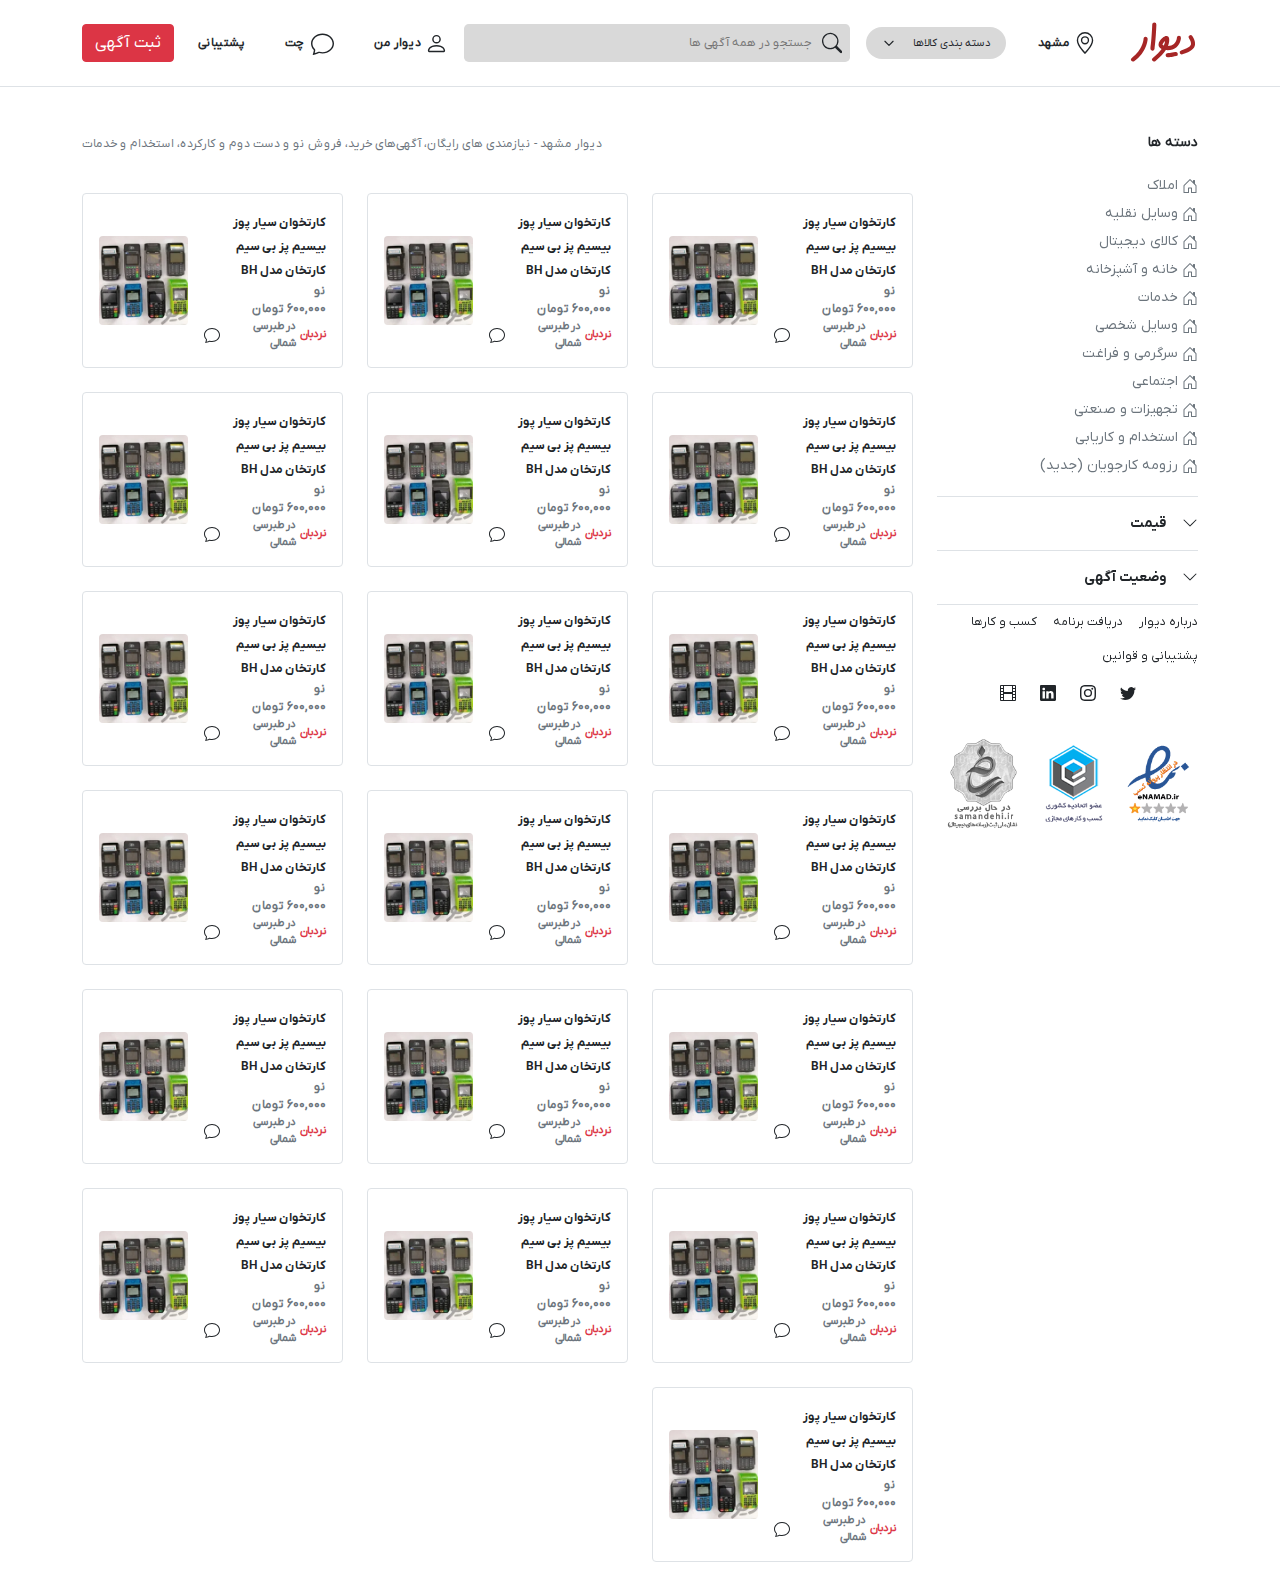
==== index.html @ 19bf0d7e "first commit" ====
<!DOCTYPE html>
<html lang="fa" dir="rtl">

<head>
  <meta charset="UTF-8">
  <meta name="viewport" content="width=device-width, initial-scale=1.0">
  <link rel="stylesheet" href="assets/css/fancybox.css" />
  <link rel="stylesheet" href="assets/css/aos.css" />
  <link href="assets/css/bootstrap.min.css" rel="stylesheet">
  <link rel="stylesheet" href="assets/css/swiper-bundle.min.css" />
  <link rel='stylesheet' type='text/css' media='screen' href='assets/css/styles.css'>
  <title>صفحه اصلی</title>
</head>

<body>

  <!-- header -->

  <header class="py-2 fs-12 border-bottom position-sticky top-0 bg-white z-10">
    <div class="container">
      <div class="d-flex align-items-center justify-content-between">
        <div class="d-flex align-items-center flex-grow-1  gap-3">
          <a class="d-none d-xl-block" href="index.html"><img alt="logo" src="assets/img/logo.svg" class="img-fluid w-70"></a>
          <div class="d-flex align-items-center gap-1 cursor-pointer rounded-3 py-2 px-3 fw-bold">
            <svg xmlns="http://www.w3.org/2000/svg" width="22" height="22" fill="currentColor" class="bi bi-geo-alt"
              viewBox="0 0 16 16">
              <path
                d="M12.166 8.94c-.524 1.062-1.234 2.12-1.96 3.07A31.493 31.493 0 0 1 8 14.58a31.481 31.481 0 0 1-2.206-2.57c-.726-.95-1.436-2.008-1.96-3.07C3.304 7.867 3 6.862 3 6a5 5 0 0 1 10 0c0 .862-.305 1.867-.834 2.94zM8 16s6-5.686 6-10A6 6 0 0 0 2 6c0 4.314 6 10 6 10z" />
              <path d="M8 8a2 2 0 1 1 0-4 2 2 0 0 1 0 4zm0 1a3 3 0 1 0 0-6 3 3 0 0 0 0 6z" />
            </svg>
            <p class="mb-0">مشهد</p>
          </div>
          <div class="d-none d-xl-flex align-items-center catDiv justify-content-around position-relative py-2">
            <ul class="dropdown-Div bg-white position-absolute shadow-sm list-unstyled">
              <li class="d-flex align-items-center justify-content-around position-relative">
                <ul class="position-absolute list-unstyled shadow-sm card">
                  <li>
                    <a class="d-block">
                      آداپتور
                    </a>
                  </li>
                  <li>
                    <a class="d-block">
                      پاوربانک
                    </a>
                  </li>
                  <li>
                    <a class="d-block">
                      تبدیل و مبدل
                    </a>
                  </li>
                  <li>
                    <a class="d-block">
                      حافظه جانبی
                    </a>
                  </li>
                  <li>
                    <a class="d-block">
                      انواع شارژر وایرلس و بی سیم
                    </a>
                  </li>
                  <li>
                    <a class="d-block">
                      کابل
                    </a>
                  </li>
                  <li>
                    <a class="d-block">
                      شارژر فندکی
                    </a>
                  </li>
                  <li>
                    <a class="d-block">
                      هندزفری، هدفون و هدست
                    </a>
                  </li>
                  <li>
                    <a class="d-block">
                      باطری
                    </a>
                  </li>
                  <li>
                    <a class="d-block">
                      پایه نگه دارنده
                    </a>
                  </li>
                </ul>
                <a class="d-block font-weight-bold">لوازم جانبی دیجیتال</a>
                <svg xmlns="http://www.w3.org/2000/svg" class="" fill="none" viewBox="0 0 24 24" stroke="currentColor"
                  stroke-width="2">
                  <path stroke-linecap="round" stroke-linejoin="round" d="M15 19l-7-7 7-7"></path>
                </svg>
              </li>
              <li class="d-flex align-items-center justify-content-around position-relative">
                <ul class="position-absolute list-unstyled shadow-sm card">
                  <li>
                    <a class="d-block">
                      گلس آیفون
                    </a>
                  </li>
                  <li>
                    <a class="d-block">
                      گلس اپل واچ
                    </a>
                  </li>
                  <li>
                    <a class="d-block">
                      گلس مک بوک
                    </a>
                  </li>
                  <li>
                    <a class="d-block">
                      گلس آیپد
                    </a>
                  </li>
                  <li>
                    <a class="d-block">
                      محافظ لنز
                    </a>
                  </li>
                </ul>
                <a class="d-block font-weight-bold">گلس</a>
                <svg xmlns="http://www.w3.org/2000/svg" class="" fill="none" viewBox="0 0 24 24" stroke="currentColor"
                  stroke-width="2">
                  <path stroke-linecap="round" stroke-linejoin="round" d="M15 19l-7-7 7-7"></path>
                </svg>
              </li>
              <li class="d-flex align-items-center justify-content-around position-relative">
                <ul class="position-absolute list-unstyled shadow-sm card">
                  <li>
                    <a class="d-block">
                      لوازم جانبی اپل استور
                    </a>
                  </li>
                  <li>
                    <a class="d-block">
                      آیفون
                    </a>
                  </li>
                  <li>
                    <a class="d-block">
                      ایرپاد
                    </a>
                  </li>
                </ul>
                <a class="d-block font-weight-bold">محصولات اپل</a>
                <svg xmlns="http://www.w3.org/2000/svg" class="" fill="none" viewBox="0 0 24 24" stroke="currentColor"
                  stroke-width="2">
                  <path stroke-linecap="round" stroke-linejoin="round" d="M15 19l-7-7 7-7"></path>
                </svg>
              </li>
              <li class="d-flex align-items-center justify-content-around position-relative">
                <ul class="position-absolute list-unstyled shadow-sm card">
                  <li class="d-flex align-items-center position-relative">
                    <ul class="position-absolute list-unstyled shadow-sm card">
                      <li>
                        <a class="d-block">
                          کاور و ایرپاد 1,2
                        </a>
                      </li>
                      <li>
                        <a class="d-block">
                          کاور و ایرپاد 3
                        </a>
                      </li>
                      <li>
                        <a class="d-block">
                          کاور و ایرپاد پرو
                        </a>
                      </li>
                    </ul>
                    <a class="d-block">
                      کاور و ایرپادهای اپل
                    </a>
                    <svg xmlns="http://www.w3.org/2000/svg" class="" fill="none" viewBox="0 0 24 24"
                      stroke="currentColor" stroke-width="2">
                      <path stroke-linecap="round" stroke-linejoin="round" d="M15 19l-7-7 7-7"></path>
                    </svg>
                  </li>
                  <li class="d-flex align-items-center position-relative">
                    <ul class="position-absolute list-unstyled shadow-sm card">
                      <li class="d-flex align-items-center position-relative">
                        <ul class="position-absolute list-unstyled shadow-sm card">
                          <li>
                            <a class="d-block">
                              13
                            </a>
                          </li>
                          <li>
                            <a class="d-block">
                              13pro
                            </a>
                          </li>
                          <li>
                            <a class="d-block">
                              13promax
                            </a>
                          </li>
                        </ul>
                        <a class="d-block">
                          سری 13
                        </a>
                        <svg xmlns="http://www.w3.org/2000/svg" class="" fill="none" viewBox="0 0 24 24"
                          stroke="currentColor" stroke-width="2">
                          <path stroke-linecap="round" stroke-linejoin="round" d="M15 19l-7-7 7-7"></path>
                        </svg>
                      </li>
                      <li class="d-flex align-items-center position-relative">
                        <ul class="position-absolute list-unstyled shadow-sm card">
                          <li>
                            <a class="d-block">
                              12mini
                            </a>
                          </li>
                          <li>
                            <a class="d-block">
                              12/12pro
                            </a>
                          </li>
                          <li>
                            <a class="d-block">
                              12promax
                            </a>
                          </li>
                        </ul>
                        <a class="d-block">
                          سری 12
                        </a>
                        <svg xmlns="http://www.w3.org/2000/svg" class="" fill="none" viewBox="0 0 24 24"
                          stroke="currentColor" stroke-width="2">
                          <path stroke-linecap="round" stroke-linejoin="round" d="M15 19l-7-7 7-7"></path>
                        </svg>
                      </li>
                      <li class="d-flex align-items-center position-relative">
                        <ul class="position-absolute list-unstyled shadow-sm card">
                          <li>
                            <a class="d-block">
                              iphone 11
                            </a>
                          </li>
                          <li>
                            <a class="d-block">
                              11pro
                            </a>
                          </li>
                          <li>
                            <a class="d-block">
                              11promax
                            </a>
                          </li>
                        </ul>
                        <a class="d-block">
                          سری 11
                        </a>
                        <svg xmlns="http://www.w3.org/2000/svg" class="" fill="none" viewBox="0 0 24 24"
                          stroke="currentColor" stroke-width="2">
                          <path stroke-linecap="round" stroke-linejoin="round" d="M15 19l-7-7 7-7"></path>
                        </svg>
                      </li>
                      <li>
                        <a class="d-block">
                          X/Xs
                        </a>
                      </li>
                      <li>
                        <a class="d-block">
                          XR
                        </a>
                      </li>
                      <li>
                        <a class="d-block">
                          7/8/SE2020
                        </a>
                      </li>
                      <li>
                        <a class="d-block">
                          7plus/8plus
                        </a>
                      </li>
                      <li>
                        <a class="d-block">
                          6plus/6splus
                        </a>
                      </li>
                      <li>
                        <a class="d-block">
                          6/6s
                        </a>
                      </li>
                      <li>
                        <a class="d-block">
                          5/5s/SE2016
                        </a>
                      </li>
                    </ul>
                    <a class="d-block">
                      قاب و کاور آیفون
                    </a>
                    <svg xmlns="http://www.w3.org/2000/svg" class="" fill="none" viewBox="0 0 24 24"
                      stroke="currentColor" stroke-width="2">
                      <path stroke-linecap="round" stroke-linejoin="round" d="M15 19l-7-7 7-7"></path>
                    </svg>
                  </li>
                  <li>
                    <a class="d-block">
                      بند اپل واچ
                    </a>
                  </li>
                  <li>
                    <a class="d-block">
                      قاب و کاور آیپد
                    </a>
                  </li>
                  <li>
                    <a class="d-block">
                      قاب، کاور، کیف مک بوک
                    </a>
                  </li>
                </ul>
                <a class="d-block font-weight-bold">قاب، کاور و بند</a>
                <svg xmlns="http://www.w3.org/2000/svg" class="" fill="none" viewBox="0 0 24 24" stroke="currentColor"
                  stroke-width="2">
                  <path stroke-linecap="round" stroke-linejoin="round" d="M15 19l-7-7 7-7"></path>
                </svg>
              </li>
            </ul>
            <p class="m-0 font-weight-bold">دسته بندی کالاها</p>
            <svg xmlns="http://www.w3.org/2000/svg" class="arrowDown" fill="none" viewBox="0 0 24 24"
              stroke="currentColor" stroke-width="2">
              <path stroke-linecap="round" stroke-linejoin="round" d="M19 9l-7 7-7-7"></path>
            </svg>
          </div>
          <form class="d-flex align-items-center gap-2 bg-gray rounded-3 p-2 flex-grow-1">
            <svg xmlns="http://www.w3.org/2000/svg" width="22" height="22" fill="currentColor" class="bi bi-search"
              viewBox="0 0 16 16">
              <path
                d="M11.742 10.344a6.5 6.5 0 1 0-1.397 1.398h-.001c.03.04.062.078.098.115l3.85 3.85a1 1 0 0 0 1.415-1.414l-3.85-3.85a1.007 1.007 0 0 0-.115-.1zM12 6.5a5.5 5.5 0 1 1-11 0 5.5 5.5 0 0 1 11 0z" />
            </svg>
            <input placeholder="جستجو در همه آگهی ها" class="flex-grow-1 w-100 bg-transparent border-0 outline-none">
          </form>
        </div>
        <div class="d-xl-flex d-none align-items-center gap-2">
          <div class="d-flex flex-shrink-0 align-items-center gap-1 cursor-pointer rounded-3 py-2 px-3 fw-bold">
            <svg xmlns="http://www.w3.org/2000/svg" width="23" height="23" fill="currentColor" class="bi bi-person"
              viewBox="0 0 16 16">
              <path
                d="M8 8a3 3 0 1 0 0-6 3 3 0 0 0 0 6Zm2-3a2 2 0 1 1-4 0 2 2 0 0 1 4 0Zm4 8c0 1-1 1-1 1H3s-1 0-1-1 1-4 6-4 6 3 6 4Zm-1-.004c-.001-.246-.154-.986-.832-1.664C11.516 10.68 10.289 10 8 10c-2.29 0-3.516.68-4.168 1.332-.678.678-.83 1.418-.832 1.664h10Z" />
            </svg>
            <p class="mb-0">دیوار من</p>
          </div>
          <a class="d-flex align-items-center gap-2 text-dark cursor-pointer rounded-3 py-2 px-3 fw-bold">
            <svg xmlns="http://www.w3.org/2000/svg" width="23" height="23" fill="currentColor" class="bi bi-chat"
              viewBox="0 0 16 16">
              <path
                d="M2.678 11.894a1 1 0 0 1 .287.801 10.97 10.97 0 0 1-.398 2c1.395-.323 2.247-.697 2.634-.893a1 1 0 0 1 .71-.074A8.06 8.06 0 0 0 8 14c3.996 0 7-2.807 7-6 0-3.192-3.004-6-7-6S1 4.808 1 8c0 1.468.617 2.83 1.678 3.894zm-.493 3.905a21.682 21.682 0 0 1-.713.129c-.2.032-.352-.176-.273-.362a9.68 9.68 0 0 0 .244-.637l.003-.01c.248-.72.45-1.548.524-2.319C.743 11.37 0 9.76 0 8c0-3.866 3.582-7 8-7s8 3.134 8 7-3.582 7-8 7a9.06 9.06 0 0 1-2.347-.306c-.52.263-1.639.742-3.468 1.105z" />
            </svg>
            <p class="mb-0">چت</p>
          </a>
          <a class="d-flex align-items-center gap-2 text-dark cursor-pointer rounded-3 py-2 px-3 fw-bold">
            <p class="mb-0">پشتیبانی</p>
          </a>
          <div class="btn btn-danger flex-shrink-0">
            ثبت آگهی
          </div>
        </div>
      </div>
    </div>
  </header>

  <!-- main -->

  <main>

    <div class="container">
      <div class="row">
        <!-- sidebar -->
        <div class="col-lg-3 d-none d-lg-block">
          <div class="pt-5 position-sticky top-86 overflow-y-auto h-88vh">
            <h6 class="fs-14 fw-bold mb-1">دسته ها</h6>
            <!-- menu sidebar -->
            <ul class="mb-0 list-unstyled p-0 lh-lg border-bottom py-3 fs-14">
              <li>
                <a class="d-flex align-items-center gap-1 text-secondary">
                  <svg xmlns="http://www.w3.org/2000/svg" width="16" height="16" fill="currentColor"
                    class="bi bi-house-door" viewBox="0 0 16 16">
                    <path
                      d="M8.354 1.146a.5.5 0 0 0-.708 0l-6 6A.5.5 0 0 0 1.5 7.5v7a.5.5 0 0 0 .5.5h4.5a.5.5 0 0 0 .5-.5v-4h2v4a.5.5 0 0 0 .5.5H14a.5.5 0 0 0 .5-.5v-7a.5.5 0 0 0-.146-.354L13 5.793V2.5a.5.5 0 0 0-.5-.5h-1a.5.5 0 0 0-.5.5v1.293L8.354 1.146ZM2.5 14V7.707l5.5-5.5 5.5 5.5V14H10v-4a.5.5 0 0 0-.5-.5h-3a.5.5 0 0 0-.5.5v4H2.5Z" />
                  </svg>
                  <p class="mb-0">املاک</p>
                </a>
              </li>
              <li>
                <a class="d-flex align-items-center gap-1 text-secondary">
                  <svg xmlns="http://www.w3.org/2000/svg" width="16" height="16" fill="currentColor"
                    class="bi bi-house-door" viewBox="0 0 16 16">
                    <path
                      d="M8.354 1.146a.5.5 0 0 0-.708 0l-6 6A.5.5 0 0 0 1.5 7.5v7a.5.5 0 0 0 .5.5h4.5a.5.5 0 0 0 .5-.5v-4h2v4a.5.5 0 0 0 .5.5H14a.5.5 0 0 0 .5-.5v-7a.5.5 0 0 0-.146-.354L13 5.793V2.5a.5.5 0 0 0-.5-.5h-1a.5.5 0 0 0-.5.5v1.293L8.354 1.146ZM2.5 14V7.707l5.5-5.5 5.5 5.5V14H10v-4a.5.5 0 0 0-.5-.5h-3a.5.5 0 0 0-.5.5v4H2.5Z" />
                  </svg>
                  <p class="mb-0">وسایل نقلیه</p>
                </a>
              </li>
              <li>
                <a class="d-flex align-items-center gap-1 text-secondary">
                  <svg xmlns="http://www.w3.org/2000/svg" width="16" height="16" fill="currentColor"
                    class="bi bi-house-door" viewBox="0 0 16 16">
                    <path
                      d="M8.354 1.146a.5.5 0 0 0-.708 0l-6 6A.5.5 0 0 0 1.5 7.5v7a.5.5 0 0 0 .5.5h4.5a.5.5 0 0 0 .5-.5v-4h2v4a.5.5 0 0 0 .5.5H14a.5.5 0 0 0 .5-.5v-7a.5.5 0 0 0-.146-.354L13 5.793V2.5a.5.5 0 0 0-.5-.5h-1a.5.5 0 0 0-.5.5v1.293L8.354 1.146ZM2.5 14V7.707l5.5-5.5 5.5 5.5V14H10v-4a.5.5 0 0 0-.5-.5h-3a.5.5 0 0 0-.5.5v4H2.5Z" />
                  </svg>
                  <p class="mb-0">کالای دیجیتال</p>
                </a>
              </li>
              <li>
                <a class="d-flex align-items-center gap-1 text-secondary">
                  <svg xmlns="http://www.w3.org/2000/svg" width="16" height="16" fill="currentColor"
                    class="bi bi-house-door" viewBox="0 0 16 16">
                    <path
                      d="M8.354 1.146a.5.5 0 0 0-.708 0l-6 6A.5.5 0 0 0 1.5 7.5v7a.5.5 0 0 0 .5.5h4.5a.5.5 0 0 0 .5-.5v-4h2v4a.5.5 0 0 0 .5.5H14a.5.5 0 0 0 .5-.5v-7a.5.5 0 0 0-.146-.354L13 5.793V2.5a.5.5 0 0 0-.5-.5h-1a.5.5 0 0 0-.5.5v1.293L8.354 1.146ZM2.5 14V7.707l5.5-5.5 5.5 5.5V14H10v-4a.5.5 0 0 0-.5-.5h-3a.5.5 0 0 0-.5.5v4H2.5Z" />
                  </svg>
                  <p class="mb-0">خانه و آشپزخانه</p>
                </a>
              </li>
              <li>
                <a class="d-flex align-items-center gap-1 text-secondary">
                  <svg xmlns="http://www.w3.org/2000/svg" width="16" height="16" fill="currentColor"
                    class="bi bi-house-door" viewBox="0 0 16 16">
                    <path
                      d="M8.354 1.146a.5.5 0 0 0-.708 0l-6 6A.5.5 0 0 0 1.5 7.5v7a.5.5 0 0 0 .5.5h4.5a.5.5 0 0 0 .5-.5v-4h2v4a.5.5 0 0 0 .5.5H14a.5.5 0 0 0 .5-.5v-7a.5.5 0 0 0-.146-.354L13 5.793V2.5a.5.5 0 0 0-.5-.5h-1a.5.5 0 0 0-.5.5v1.293L8.354 1.146ZM2.5 14V7.707l5.5-5.5 5.5 5.5V14H10v-4a.5.5 0 0 0-.5-.5h-3a.5.5 0 0 0-.5.5v4H2.5Z" />
                  </svg>
                  <p class="mb-0">خدمات</p>
                </a>
              </li>
              <li>
                <a class="d-flex align-items-center gap-1 text-secondary">
                  <svg xmlns="http://www.w3.org/2000/svg" width="16" height="16" fill="currentColor"
                    class="bi bi-house-door" viewBox="0 0 16 16">
                    <path
                      d="M8.354 1.146a.5.5 0 0 0-.708 0l-6 6A.5.5 0 0 0 1.5 7.5v7a.5.5 0 0 0 .5.5h4.5a.5.5 0 0 0 .5-.5v-4h2v4a.5.5 0 0 0 .5.5H14a.5.5 0 0 0 .5-.5v-7a.5.5 0 0 0-.146-.354L13 5.793V2.5a.5.5 0 0 0-.5-.5h-1a.5.5 0 0 0-.5.5v1.293L8.354 1.146ZM2.5 14V7.707l5.5-5.5 5.5 5.5V14H10v-4a.5.5 0 0 0-.5-.5h-3a.5.5 0 0 0-.5.5v4H2.5Z" />
                  </svg>
                  <p class="mb-0">وسایل شخصی</p>
                </a>
              </li>
              <li>
                <a class="d-flex align-items-center gap-1 text-secondary">
                  <svg xmlns="http://www.w3.org/2000/svg" width="16" height="16" fill="currentColor"
                    class="bi bi-house-door" viewBox="0 0 16 16">
                    <path
                      d="M8.354 1.146a.5.5 0 0 0-.708 0l-6 6A.5.5 0 0 0 1.5 7.5v7a.5.5 0 0 0 .5.5h4.5a.5.5 0 0 0 .5-.5v-4h2v4a.5.5 0 0 0 .5.5H14a.5.5 0 0 0 .5-.5v-7a.5.5 0 0 0-.146-.354L13 5.793V2.5a.5.5 0 0 0-.5-.5h-1a.5.5 0 0 0-.5.5v1.293L8.354 1.146ZM2.5 14V7.707l5.5-5.5 5.5 5.5V14H10v-4a.5.5 0 0 0-.5-.5h-3a.5.5 0 0 0-.5.5v4H2.5Z" />
                  </svg>
                  <p class="mb-0">سرگرمی و فراغت</p>
                </a>
              </li>
              <li>
                <a class="d-flex align-items-center gap-1 text-secondary">
                  <svg xmlns="http://www.w3.org/2000/svg" width="16" height="16" fill="currentColor"
                    class="bi bi-house-door" viewBox="0 0 16 16">
                    <path
                      d="M8.354 1.146a.5.5 0 0 0-.708 0l-6 6A.5.5 0 0 0 1.5 7.5v7a.5.5 0 0 0 .5.5h4.5a.5.5 0 0 0 .5-.5v-4h2v4a.5.5 0 0 0 .5.5H14a.5.5 0 0 0 .5-.5v-7a.5.5 0 0 0-.146-.354L13 5.793V2.5a.5.5 0 0 0-.5-.5h-1a.5.5 0 0 0-.5.5v1.293L8.354 1.146ZM2.5 14V7.707l5.5-5.5 5.5 5.5V14H10v-4a.5.5 0 0 0-.5-.5h-3a.5.5 0 0 0-.5.5v4H2.5Z" />
                  </svg>
                  <p class="mb-0">اجتماعی</p>
                </a>
              </li>
              <li>
                <a class="d-flex align-items-center gap-1 text-secondary">
                  <svg xmlns="http://www.w3.org/2000/svg" width="16" height="16" fill="currentColor"
                    class="bi bi-house-door" viewBox="0 0 16 16">
                    <path
                      d="M8.354 1.146a.5.5 0 0 0-.708 0l-6 6A.5.5 0 0 0 1.5 7.5v7a.5.5 0 0 0 .5.5h4.5a.5.5 0 0 0 .5-.5v-4h2v4a.5.5 0 0 0 .5.5H14a.5.5 0 0 0 .5-.5v-7a.5.5 0 0 0-.146-.354L13 5.793V2.5a.5.5 0 0 0-.5-.5h-1a.5.5 0 0 0-.5.5v1.293L8.354 1.146ZM2.5 14V7.707l5.5-5.5 5.5 5.5V14H10v-4a.5.5 0 0 0-.5-.5h-3a.5.5 0 0 0-.5.5v4H2.5Z" />
                  </svg>
                  <p class="mb-0">تجهیزات و صنعتی</p>
                </a>
              </li>
              <li>
                <a class="d-flex align-items-center gap-1 text-secondary">
                  <svg xmlns="http://www.w3.org/2000/svg" width="16" height="16" fill="currentColor"
                    class="bi bi-house-door" viewBox="0 0 16 16">
                    <path
                      d="M8.354 1.146a.5.5 0 0 0-.708 0l-6 6A.5.5 0 0 0 1.5 7.5v7a.5.5 0 0 0 .5.5h4.5a.5.5 0 0 0 .5-.5v-4h2v4a.5.5 0 0 0 .5.5H14a.5.5 0 0 0 .5-.5v-7a.5.5 0 0 0-.146-.354L13 5.793V2.5a.5.5 0 0 0-.5-.5h-1a.5.5 0 0 0-.5.5v1.293L8.354 1.146ZM2.5 14V7.707l5.5-5.5 5.5 5.5V14H10v-4a.5.5 0 0 0-.5-.5h-3a.5.5 0 0 0-.5.5v4H2.5Z" />
                  </svg>
                  <p class="mb-0">استخدام و کاریابی</p>
                </a>
              </li>
              <li>
                <a class="d-flex align-items-center gap-1 text-secondary">
                  <svg xmlns="http://www.w3.org/2000/svg" width="16" height="16" fill="currentColor"
                    class="bi bi-house-door" viewBox="0 0 16 16">
                    <path
                      d="M8.354 1.146a.5.5 0 0 0-.708 0l-6 6A.5.5 0 0 0 1.5 7.5v7a.5.5 0 0 0 .5.5h4.5a.5.5 0 0 0 .5-.5v-4h2v4a.5.5 0 0 0 .5.5H14a.5.5 0 0 0 .5-.5v-7a.5.5 0 0 0-.146-.354L13 5.793V2.5a.5.5 0 0 0-.5-.5h-1a.5.5 0 0 0-.5.5v1.293L8.354 1.146ZM2.5 14V7.707l5.5-5.5 5.5 5.5V14H10v-4a.5.5 0 0 0-.5-.5h-3a.5.5 0 0 0-.5.5v4H2.5Z" />
                  </svg>
                  <p class="mb-0">رزومه کارجویان (جدید)</p>
                </a>
              </li>
            </ul>
            <!-- filter -->
            <div>
              <div class="border-bottom">
                <div class="d-flex align-items-center gap-3 cursor-pointer filterBtn py-3">
                  <svg xmlns="http://www.w3.org/2000/svg" width="16" height="16" fill="currentColor"
                    class="bi bi-chevron-down" viewBox="0 0 16 16">
                    <path fill-rule="evenodd"
                      d="M1.646 4.646a.5.5 0 0 1 .708 0L8 10.293l5.646-5.647a.5.5 0 0 1 .708.708l-6 6a.5.5 0 0 1-.708 0l-6-6a.5.5 0 0 1 0-.708z">
                    </path>
                  </svg>
                  <p class="font-bold fs-14 mb-0">قیمت</p>
                </div>
                <div class="px-2 filterContent">
                  <div class="d-flex align-items-center gap-3 mb-3">
                    <p class="mb-0 fs-14 text-secondary">حداقل</p>
                    <select class="bg-transparent flex-grow-1 border fs-12 p-2">
                      <option>700 هزار</option>
                      <option>600 هزار</option>
                      <option>500 هزار</option>
                    </select>
                  </div>
                  <div class="d-flex align-items-center gap-3 mb-3">
                    <p class="mb-0 fs-14 text-secondary">حداکثر</p>
                    <select class="bg-transparent flex-grow-1 border fs-12 p-2">
                      <option>700 هزار</option>
                      <option>600 هزار</option>
                      <option>500 هزار</option>
                    </select>
                  </div>
                </div>
              </div>
              <div class="border-bottom">
                <div class="d-flex align-items-center gap-3 cursor-pointer filterBtn py-3">
                  <svg xmlns="http://www.w3.org/2000/svg" width="16" height="16" fill="currentColor"
                    class="bi bi-chevron-down" viewBox="0 0 16 16">
                    <path fill-rule="evenodd"
                      d="M1.646 4.646a.5.5 0 0 1 .708 0L8 10.293l5.646-5.647a.5.5 0 0 1 .708.708l-6 6a.5.5 0 0 1-.708 0l-6-6a.5.5 0 0 1 0-.708z">
                    </path>
                  </svg>
                  <p class="font-bold fs-14 mb-0">وضعیت آگهی</p>
                </div>
                <div class="px-2 filterContent">
                  <div class="d-flex align-items-center justify-content-between mb-3">
                    <p class="mb-0 fs-12">فقط عکس دار</p>
                    <div class="form-check form-switch cursor-pointer">
                      <input class="form-check-input" type="checkbox" role="switch" id="flexSwitchCheckDefault">
                    </div>
                  </div>
                  <div class="d-flex align-items-center justify-content-between">
                    <p class="mb-0 fs-12">فقط فوری ها</p>
                    <div class="form-check form-switch cursor-pointer">
                      <input class="form-check-input" type="checkbox" role="switch" id="flexSwitchCheckDefault">
                    </div>
                  </div>
                </div>
              </div>
            </div>
            <!-- links -->
            <ul class="list-unstyled p-0 d-flex align-items-center gap-3 flex-wrap fs-12 py-2 mb-0">
              <li>
                <a>درباره دیوار</a>
              </li>
              <li>
                <a>دریافت برنامه</a>
              </li>
              <li>
                <a>کسب و کارها</a>
              </li>
              <li>
                <a>پشتیبانی و قوانین</a>
              </li>
            </ul>
            <!-- socials -->
            <div class="d-flex align-items-center justify-content-center gap-4 py-2">
              <a>
                <svg xmlns="http://www.w3.org/2000/svg" width="16" height="16" fill="currentColor" class="bi bi-twitter"
                  viewBox="0 0 16 16">
                  <path
                    d="M5.026 15c6.038 0 9.341-5.003 9.341-9.334 0-.14 0-.282-.006-.422A6.685 6.685 0 0 0 16 3.542a6.658 6.658 0 0 1-1.889.518 3.301 3.301 0 0 0 1.447-1.817 6.533 6.533 0 0 1-2.087.793A3.286 3.286 0 0 0 7.875 6.03a9.325 9.325 0 0 1-6.767-3.429 3.289 3.289 0 0 0 1.018 4.382A3.323 3.323 0 0 1 .64 6.575v.045a3.288 3.288 0 0 0 2.632 3.218 3.203 3.203 0 0 1-.865.115 3.23 3.23 0 0 1-.614-.057 3.283 3.283 0 0 0 3.067 2.277A6.588 6.588 0 0 1 .78 13.58a6.32 6.32 0 0 1-.78-.045A9.344 9.344 0 0 0 5.026 15z" />
                </svg>
              </a>
              <a>
                <svg xmlns="http://www.w3.org/2000/svg" width="16" height="16" fill="currentColor"
                  class="bi bi-instagram" viewBox="0 0 16 16">
                  <path
                    d="M8 0C5.829 0 5.556.01 4.703.048 3.85.088 3.269.222 2.76.42a3.917 3.917 0 0 0-1.417.923A3.927 3.927 0 0 0 .42 2.76C.222 3.268.087 3.85.048 4.7.01 5.555 0 5.827 0 8.001c0 2.172.01 2.444.048 3.297.04.852.174 1.433.372 1.942.205.526.478.972.923 1.417.444.445.89.719 1.416.923.51.198 1.09.333 1.942.372C5.555 15.99 5.827 16 8 16s2.444-.01 3.298-.048c.851-.04 1.434-.174 1.943-.372a3.916 3.916 0 0 0 1.416-.923c.445-.445.718-.891.923-1.417.197-.509.332-1.09.372-1.942C15.99 10.445 16 10.173 16 8s-.01-2.445-.048-3.299c-.04-.851-.175-1.433-.372-1.941a3.926 3.926 0 0 0-.923-1.417A3.911 3.911 0 0 0 13.24.42c-.51-.198-1.092-.333-1.943-.372C10.443.01 10.172 0 7.998 0h.003zm-.717 1.442h.718c2.136 0 2.389.007 3.232.046.78.035 1.204.166 1.486.275.373.145.64.319.92.599.28.28.453.546.598.92.11.281.24.705.275 1.485.039.843.047 1.096.047 3.231s-.008 2.389-.047 3.232c-.035.78-.166 1.203-.275 1.485a2.47 2.47 0 0 1-.599.919c-.28.28-.546.453-.92.598-.28.11-.704.24-1.485.276-.843.038-1.096.047-3.232.047s-2.39-.009-3.233-.047c-.78-.036-1.203-.166-1.485-.276a2.478 2.478 0 0 1-.92-.598 2.48 2.48 0 0 1-.6-.92c-.109-.281-.24-.705-.275-1.485-.038-.843-.046-1.096-.046-3.233 0-2.136.008-2.388.046-3.231.036-.78.166-1.204.276-1.486.145-.373.319-.64.599-.92.28-.28.546-.453.92-.598.282-.11.705-.24 1.485-.276.738-.034 1.024-.044 2.515-.045v.002zm4.988 1.328a.96.96 0 1 0 0 1.92.96.96 0 0 0 0-1.92zm-4.27 1.122a4.109 4.109 0 1 0 0 8.217 4.109 4.109 0 0 0 0-8.217zm0 1.441a2.667 2.667 0 1 1 0 5.334 2.667 2.667 0 0 1 0-5.334z" />
                </svg>
              </a>
              <a>
                <svg xmlns="http://www.w3.org/2000/svg" width="16" height="16" fill="currentColor"
                  class="bi bi-linkedin" viewBox="0 0 16 16">
                  <path
                    d="M0 1.146C0 .513.526 0 1.175 0h13.65C15.474 0 16 .513 16 1.146v13.708c0 .633-.526 1.146-1.175 1.146H1.175C.526 16 0 15.487 0 14.854V1.146zm4.943 12.248V6.169H2.542v7.225h2.401zm-1.2-8.212c.837 0 1.358-.554 1.358-1.248-.015-.709-.52-1.248-1.342-1.248-.822 0-1.359.54-1.359 1.248 0 .694.521 1.248 1.327 1.248h.016zm4.908 8.212V9.359c0-.216.016-.432.08-.586.173-.431.568-.878 1.232-.878.869 0 1.216.662 1.216 1.634v3.865h2.401V9.25c0-2.22-1.184-3.252-2.764-3.252-1.274 0-1.845.7-2.165 1.193v.025h-.016a5.54 5.54 0 0 1 .016-.025V6.169h-2.4c.03.678 0 7.225 0 7.225h2.4z" />
                </svg>
              </a>
              <a>
                <svg xmlns="http://www.w3.org/2000/svg" width="16" height="16" fill="currentColor" class="bi bi-film"
                  viewBox="0 0 16 16">
                  <path
                    d="M0 1a1 1 0 0 1 1-1h14a1 1 0 0 1 1 1v14a1 1 0 0 1-1 1H1a1 1 0 0 1-1-1V1zm4 0v6h8V1H4zm8 8H4v6h8V9zM1 1v2h2V1H1zm2 3H1v2h2V4zM1 7v2h2V7H1zm2 3H1v2h2v-2zm-2 3v2h2v-2H1zM15 1h-2v2h2V1zm-2 3v2h2V4h-2zm2 3h-2v2h2V7zm-2 3v2h2v-2h-2zm2 3h-2v2h2v-2z" />
                </svg>
              </a>
            </div>
            <!-- namad -->
            <div class="py-2 d-flex align-items-center justify-content-between gap-2 mt-3">
              <a class="d-block">
                <img alt="namad" src="assets/img/n2.png" class="img-fluid">
              </a>
              <a class="d-block">
                <img alt="namad" src="assets/img/n1.png" class="img-fluid">
              </a>
              <a class="d-block">
                <img alt="namad" src="assets/img/n3.png" class="img-fluid">
              </a>
            </div>
          </div>
        </div>
        <!-- content -->
        <div class="col-lg-9">
          <p class="text-secondary fs-12 mt-5 text-start mb-3 d-none d-lg-block">دیوار مشهد - نیازمندی‌ های رایگان، آگهی‌های خرید، فروش نو
            و دست دوم و کارکرده، استخدام و خدمات</p>
          <div class="row g-4 mt-2 mb-5 mb-xl-3 pb-5 pb-xl-0">
            <div class="col-xl-4 col-lg-6">
              <div class="border rounded-2 gap-3 p-3 d-flex align-items-center justify-content-between fw-bold">
                <div>
                  <a class="fs-12 font-bold mb0 text-dark">کارتخوان سیار پوز بیسیم پز بی سیم کارتخان مدل BH</a>
                  <p class="text-secondary mb-0 fs-12">نو</p>
                  <p class="text-secondary mb-0 fs-12">600,000 تومان</p>
                  <div class="d-flex align-items-center justify-content-between gap-1">
                    <p class="fs-11 text-danger mb-0">نردبان</p>
                    <p class="fs-11 text-secondary mb-0">در طبرسی شمالی</p>
                    <a>
                      <svg xmlns="http://www.w3.org/2000/svg" width="16" height="16" fill="currentColor"
                        class="bi bi-chat" viewBox="0 0 16 16">
                        <path
                          d="M2.678 11.894a1 1 0 0 1 .287.801 10.97 10.97 0 0 1-.398 2c1.395-.323 2.247-.697 2.634-.893a1 1 0 0 1 .71-.074A8.06 8.06 0 0 0 8 14c3.996 0 7-2.807 7-6 0-3.192-3.004-6-7-6S1 4.808 1 8c0 1.468.617 2.83 1.678 3.894zm-.493 3.905a21.682 21.682 0 0 1-.713.129c-.2.032-.352-.176-.273-.362a9.68 9.68 0 0 0 .244-.637l.003-.01c.248-.72.45-1.548.524-2.319C.743 11.37 0 9.76 0 8c0-3.866 3.582-7 8-7s8 3.134 8 7-3.582 7-8 7a9.06 9.06 0 0 1-2.347-.306c-.52.263-1.639.742-3.468 1.105z">
                        </path>
                      </svg>
                    </a>
                  </div>
                </div>
                <div>
                  <img alt="product" src="assets/img/wYKCRwtb.webp" class="img-fluid end-100 rounded-2">
                </div>
              </div>
            </div>
            <div class="col-xl-4 col-lg-6">
              <div class="border rounded-2 gap-3 p-3 d-flex align-items-center justify-content-between fw-bold">
                <div>
                  <a class="fs-12 font-bold mb0 text-dark">کارتخوان سیار پوز بیسیم پز بی سیم کارتخان مدل BH</a>
                  <p class="text-secondary mb-0 fs-12">نو</p>
                  <p class="text-secondary mb-0 fs-12">600,000 تومان</p>
                  <div class="d-flex align-items-center justify-content-between gap-1">
                    <p class="fs-11 text-danger mb-0">نردبان</p>
                    <p class="fs-11 text-secondary mb-0">در طبرسی شمالی</p>
                    <a>
                      <svg xmlns="http://www.w3.org/2000/svg" width="16" height="16" fill="currentColor"
                        class="bi bi-chat" viewBox="0 0 16 16">
                        <path
                          d="M2.678 11.894a1 1 0 0 1 .287.801 10.97 10.97 0 0 1-.398 2c1.395-.323 2.247-.697 2.634-.893a1 1 0 0 1 .71-.074A8.06 8.06 0 0 0 8 14c3.996 0 7-2.807 7-6 0-3.192-3.004-6-7-6S1 4.808 1 8c0 1.468.617 2.83 1.678 3.894zm-.493 3.905a21.682 21.682 0 0 1-.713.129c-.2.032-.352-.176-.273-.362a9.68 9.68 0 0 0 .244-.637l.003-.01c.248-.72.45-1.548.524-2.319C.743 11.37 0 9.76 0 8c0-3.866 3.582-7 8-7s8 3.134 8 7-3.582 7-8 7a9.06 9.06 0 0 1-2.347-.306c-.52.263-1.639.742-3.468 1.105z">
                        </path>
                      </svg>
                    </a>
                  </div>
                </div>
                <div>
                  <img alt="product" src="assets/img/wYKCRwtb.webp" class="img-fluid end-100 rounded-2">
                </div>
              </div>
            </div>
            <div class="col-xl-4 col-lg-6">
              <div class="border rounded-2 gap-3 p-3 d-flex align-items-center justify-content-between fw-bold">
                <div>
                  <a class="fs-12 font-bold mb0 text-dark">کارتخوان سیار پوز بیسیم پز بی سیم کارتخان مدل BH</a>
                  <p class="text-secondary mb-0 fs-12">نو</p>
                  <p class="text-secondary mb-0 fs-12">600,000 تومان</p>
                  <div class="d-flex align-items-center justify-content-between gap-1">
                    <p class="fs-11 text-danger mb-0">نردبان</p>
                    <p class="fs-11 text-secondary mb-0">در طبرسی شمالی</p>
                    <a>
                      <svg xmlns="http://www.w3.org/2000/svg" width="16" height="16" fill="currentColor"
                        class="bi bi-chat" viewBox="0 0 16 16">
                        <path
                          d="M2.678 11.894a1 1 0 0 1 .287.801 10.97 10.97 0 0 1-.398 2c1.395-.323 2.247-.697 2.634-.893a1 1 0 0 1 .71-.074A8.06 8.06 0 0 0 8 14c3.996 0 7-2.807 7-6 0-3.192-3.004-6-7-6S1 4.808 1 8c0 1.468.617 2.83 1.678 3.894zm-.493 3.905a21.682 21.682 0 0 1-.713.129c-.2.032-.352-.176-.273-.362a9.68 9.68 0 0 0 .244-.637l.003-.01c.248-.72.45-1.548.524-2.319C.743 11.37 0 9.76 0 8c0-3.866 3.582-7 8-7s8 3.134 8 7-3.582 7-8 7a9.06 9.06 0 0 1-2.347-.306c-.52.263-1.639.742-3.468 1.105z">
                        </path>
                      </svg>
                    </a>
                  </div>
                </div>
                <div>
                  <img alt="product" src="assets/img/wYKCRwtb.webp" class="img-fluid end-100 rounded-2">
                </div>
              </div>
            </div>
            <div class="col-xl-4 col-lg-6">
              <div class="border rounded-2 gap-3 p-3 d-flex align-items-center justify-content-between fw-bold">
                <div>
                  <a class="fs-12 font-bold mb0 text-dark">کارتخوان سیار پوز بیسیم پز بی سیم کارتخان مدل BH</a>
                  <p class="text-secondary mb-0 fs-12">نو</p>
                  <p class="text-secondary mb-0 fs-12">600,000 تومان</p>
                  <div class="d-flex align-items-center justify-content-between gap-1">
                    <p class="fs-11 text-danger mb-0">نردبان</p>
                    <p class="fs-11 text-secondary mb-0">در طبرسی شمالی</p>
                    <a>
                      <svg xmlns="http://www.w3.org/2000/svg" width="16" height="16" fill="currentColor"
                        class="bi bi-chat" viewBox="0 0 16 16">
                        <path
                          d="M2.678 11.894a1 1 0 0 1 .287.801 10.97 10.97 0 0 1-.398 2c1.395-.323 2.247-.697 2.634-.893a1 1 0 0 1 .71-.074A8.06 8.06 0 0 0 8 14c3.996 0 7-2.807 7-6 0-3.192-3.004-6-7-6S1 4.808 1 8c0 1.468.617 2.83 1.678 3.894zm-.493 3.905a21.682 21.682 0 0 1-.713.129c-.2.032-.352-.176-.273-.362a9.68 9.68 0 0 0 .244-.637l.003-.01c.248-.72.45-1.548.524-2.319C.743 11.37 0 9.76 0 8c0-3.866 3.582-7 8-7s8 3.134 8 7-3.582 7-8 7a9.06 9.06 0 0 1-2.347-.306c-.52.263-1.639.742-3.468 1.105z">
                        </path>
                      </svg>
                    </a>
                  </div>
                </div>
                <div>
                  <img alt="product" src="assets/img/wYKCRwtb.webp" class="img-fluid end-100 rounded-2">
                </div>
              </div>
            </div>
            <div class="col-xl-4 col-lg-6">
              <div class="border rounded-2 gap-3 p-3 d-flex align-items-center justify-content-between fw-bold">
                <div>
                  <a class="fs-12 font-bold mb0 text-dark">کارتخوان سیار پوز بیسیم پز بی سیم کارتخان مدل BH</a>
                  <p class="text-secondary mb-0 fs-12">نو</p>
                  <p class="text-secondary mb-0 fs-12">600,000 تومان</p>
                  <div class="d-flex align-items-center justify-content-between gap-1">
                    <p class="fs-11 text-danger mb-0">نردبان</p>
                    <p class="fs-11 text-secondary mb-0">در طبرسی شمالی</p>
                    <a>
                      <svg xmlns="http://www.w3.org/2000/svg" width="16" height="16" fill="currentColor"
                        class="bi bi-chat" viewBox="0 0 16 16">
                        <path
                          d="M2.678 11.894a1 1 0 0 1 .287.801 10.97 10.97 0 0 1-.398 2c1.395-.323 2.247-.697 2.634-.893a1 1 0 0 1 .71-.074A8.06 8.06 0 0 0 8 14c3.996 0 7-2.807 7-6 0-3.192-3.004-6-7-6S1 4.808 1 8c0 1.468.617 2.83 1.678 3.894zm-.493 3.905a21.682 21.682 0 0 1-.713.129c-.2.032-.352-.176-.273-.362a9.68 9.68 0 0 0 .244-.637l.003-.01c.248-.72.45-1.548.524-2.319C.743 11.37 0 9.76 0 8c0-3.866 3.582-7 8-7s8 3.134 8 7-3.582 7-8 7a9.06 9.06 0 0 1-2.347-.306c-.52.263-1.639.742-3.468 1.105z">
                        </path>
                      </svg>
                    </a>
                  </div>
                </div>
                <div>
                  <img alt="product" src="assets/img/wYKCRwtb.webp" class="img-fluid end-100 rounded-2">
                </div>
              </div>
            </div>
            <div class="col-xl-4 col-lg-6">
              <div class="border rounded-2 gap-3 p-3 d-flex align-items-center justify-content-between fw-bold">
                <div>
                  <a class="fs-12 font-bold mb0 text-dark">کارتخوان سیار پوز بیسیم پز بی سیم کارتخان مدل BH</a>
                  <p class="text-secondary mb-0 fs-12">نو</p>
                  <p class="text-secondary mb-0 fs-12">600,000 تومان</p>
                  <div class="d-flex align-items-center justify-content-between gap-1">
                    <p class="fs-11 text-danger mb-0">نردبان</p>
                    <p class="fs-11 text-secondary mb-0">در طبرسی شمالی</p>
                    <a>
                      <svg xmlns="http://www.w3.org/2000/svg" width="16" height="16" fill="currentColor"
                        class="bi bi-chat" viewBox="0 0 16 16">
                        <path
                          d="M2.678 11.894a1 1 0 0 1 .287.801 10.97 10.97 0 0 1-.398 2c1.395-.323 2.247-.697 2.634-.893a1 1 0 0 1 .71-.074A8.06 8.06 0 0 0 8 14c3.996 0 7-2.807 7-6 0-3.192-3.004-6-7-6S1 4.808 1 8c0 1.468.617 2.83 1.678 3.894zm-.493 3.905a21.682 21.682 0 0 1-.713.129c-.2.032-.352-.176-.273-.362a9.68 9.68 0 0 0 .244-.637l.003-.01c.248-.72.45-1.548.524-2.319C.743 11.37 0 9.76 0 8c0-3.866 3.582-7 8-7s8 3.134 8 7-3.582 7-8 7a9.06 9.06 0 0 1-2.347-.306c-.52.263-1.639.742-3.468 1.105z">
                        </path>
                      </svg>
                    </a>
                  </div>
                </div>
                <div>
                  <img alt="product" src="assets/img/wYKCRwtb.webp" class="img-fluid end-100 rounded-2">
                </div>
              </div>
            </div>
            <div class="col-xl-4 col-lg-6">
              <div class="border rounded-2 gap-3 p-3 d-flex align-items-center justify-content-between fw-bold">
                <div>
                  <a class="fs-12 font-bold mb0 text-dark">کارتخوان سیار پوز بیسیم پز بی سیم کارتخان مدل BH</a>
                  <p class="text-secondary mb-0 fs-12">نو</p>
                  <p class="text-secondary mb-0 fs-12">600,000 تومان</p>
                  <div class="d-flex align-items-center justify-content-between gap-1">
                    <p class="fs-11 text-danger mb-0">نردبان</p>
                    <p class="fs-11 text-secondary mb-0">در طبرسی شمالی</p>
                    <a>
                      <svg xmlns="http://www.w3.org/2000/svg" width="16" height="16" fill="currentColor"
                        class="bi bi-chat" viewBox="0 0 16 16">
                        <path
                          d="M2.678 11.894a1 1 0 0 1 .287.801 10.97 10.97 0 0 1-.398 2c1.395-.323 2.247-.697 2.634-.893a1 1 0 0 1 .71-.074A8.06 8.06 0 0 0 8 14c3.996 0 7-2.807 7-6 0-3.192-3.004-6-7-6S1 4.808 1 8c0 1.468.617 2.83 1.678 3.894zm-.493 3.905a21.682 21.682 0 0 1-.713.129c-.2.032-.352-.176-.273-.362a9.68 9.68 0 0 0 .244-.637l.003-.01c.248-.72.45-1.548.524-2.319C.743 11.37 0 9.76 0 8c0-3.866 3.582-7 8-7s8 3.134 8 7-3.582 7-8 7a9.06 9.06 0 0 1-2.347-.306c-.52.263-1.639.742-3.468 1.105z">
                        </path>
                      </svg>
                    </a>
                  </div>
                </div>
                <div>
                  <img alt="product" src="assets/img/wYKCRwtb.webp" class="img-fluid end-100 rounded-2">
                </div>
              </div>
            </div>
            <div class="col-xl-4 col-lg-6">
              <div class="border rounded-2 gap-3 p-3 d-flex align-items-center justify-content-between fw-bold">
                <div>
                  <a class="fs-12 font-bold mb0 text-dark">کارتخوان سیار پوز بیسیم پز بی سیم کارتخان مدل BH</a>
                  <p class="text-secondary mb-0 fs-12">نو</p>
                  <p class="text-secondary mb-0 fs-12">600,000 تومان</p>
                  <div class="d-flex align-items-center justify-content-between gap-1">
                    <p class="fs-11 text-danger mb-0">نردبان</p>
                    <p class="fs-11 text-secondary mb-0">در طبرسی شمالی</p>
                    <a>
                      <svg xmlns="http://www.w3.org/2000/svg" width="16" height="16" fill="currentColor"
                        class="bi bi-chat" viewBox="0 0 16 16">
                        <path
                          d="M2.678 11.894a1 1 0 0 1 .287.801 10.97 10.97 0 0 1-.398 2c1.395-.323 2.247-.697 2.634-.893a1 1 0 0 1 .71-.074A8.06 8.06 0 0 0 8 14c3.996 0 7-2.807 7-6 0-3.192-3.004-6-7-6S1 4.808 1 8c0 1.468.617 2.83 1.678 3.894zm-.493 3.905a21.682 21.682 0 0 1-.713.129c-.2.032-.352-.176-.273-.362a9.68 9.68 0 0 0 .244-.637l.003-.01c.248-.72.45-1.548.524-2.319C.743 11.37 0 9.76 0 8c0-3.866 3.582-7 8-7s8 3.134 8 7-3.582 7-8 7a9.06 9.06 0 0 1-2.347-.306c-.52.263-1.639.742-3.468 1.105z">
                        </path>
                      </svg>
                    </a>
                  </div>
                </div>
                <div>
                  <img alt="product" src="assets/img/wYKCRwtb.webp" class="img-fluid end-100 rounded-2">
                </div>
              </div>
            </div>
            <div class="col-xl-4 col-lg-6">
              <div class="border rounded-2 gap-3 p-3 d-flex align-items-center justify-content-between fw-bold">
                <div>
                  <a class="fs-12 font-bold mb0 text-dark">کارتخوان سیار پوز بیسیم پز بی سیم کارتخان مدل BH</a>
                  <p class="text-secondary mb-0 fs-12">نو</p>
                  <p class="text-secondary mb-0 fs-12">600,000 تومان</p>
                  <div class="d-flex align-items-center justify-content-between gap-1">
                    <p class="fs-11 text-danger mb-0">نردبان</p>
                    <p class="fs-11 text-secondary mb-0">در طبرسی شمالی</p>
                    <a>
                      <svg xmlns="http://www.w3.org/2000/svg" width="16" height="16" fill="currentColor"
                        class="bi bi-chat" viewBox="0 0 16 16">
                        <path
                          d="M2.678 11.894a1 1 0 0 1 .287.801 10.97 10.97 0 0 1-.398 2c1.395-.323 2.247-.697 2.634-.893a1 1 0 0 1 .71-.074A8.06 8.06 0 0 0 8 14c3.996 0 7-2.807 7-6 0-3.192-3.004-6-7-6S1 4.808 1 8c0 1.468.617 2.83 1.678 3.894zm-.493 3.905a21.682 21.682 0 0 1-.713.129c-.2.032-.352-.176-.273-.362a9.68 9.68 0 0 0 .244-.637l.003-.01c.248-.72.45-1.548.524-2.319C.743 11.37 0 9.76 0 8c0-3.866 3.582-7 8-7s8 3.134 8 7-3.582 7-8 7a9.06 9.06 0 0 1-2.347-.306c-.52.263-1.639.742-3.468 1.105z">
                        </path>
                      </svg>
                    </a>
                  </div>
                </div>
                <div>
                  <img alt="product" src="assets/img/wYKCRwtb.webp" class="img-fluid end-100 rounded-2">
                </div>
              </div>
            </div>
            <div class="col-xl-4 col-lg-6">
              <div class="border rounded-2 gap-3 p-3 d-flex align-items-center justify-content-between fw-bold">
                <div>
                  <a class="fs-12 font-bold mb0 text-dark">کارتخوان سیار پوز بیسیم پز بی سیم کارتخان مدل BH</a>
                  <p class="text-secondary mb-0 fs-12">نو</p>
                  <p class="text-secondary mb-0 fs-12">600,000 تومان</p>
                  <div class="d-flex align-items-center justify-content-between gap-1">
                    <p class="fs-11 text-danger mb-0">نردبان</p>
                    <p class="fs-11 text-secondary mb-0">در طبرسی شمالی</p>
                    <a>
                      <svg xmlns="http://www.w3.org/2000/svg" width="16" height="16" fill="currentColor"
                        class="bi bi-chat" viewBox="0 0 16 16">
                        <path
                          d="M2.678 11.894a1 1 0 0 1 .287.801 10.97 10.97 0 0 1-.398 2c1.395-.323 2.247-.697 2.634-.893a1 1 0 0 1 .71-.074A8.06 8.06 0 0 0 8 14c3.996 0 7-2.807 7-6 0-3.192-3.004-6-7-6S1 4.808 1 8c0 1.468.617 2.83 1.678 3.894zm-.493 3.905a21.682 21.682 0 0 1-.713.129c-.2.032-.352-.176-.273-.362a9.68 9.68 0 0 0 .244-.637l.003-.01c.248-.72.45-1.548.524-2.319C.743 11.37 0 9.76 0 8c0-3.866 3.582-7 8-7s8 3.134 8 7-3.582 7-8 7a9.06 9.06 0 0 1-2.347-.306c-.52.263-1.639.742-3.468 1.105z">
                        </path>
                      </svg>
                    </a>
                  </div>
                </div>
                <div>
                  <img alt="product" src="assets/img/wYKCRwtb.webp" class="img-fluid end-100 rounded-2">
                </div>
              </div>
            </div>
            <div class="col-xl-4 col-lg-6">
              <div class="border rounded-2 gap-3 p-3 d-flex align-items-center justify-content-between fw-bold">
                <div>
                  <a class="fs-12 font-bold mb0 text-dark">کارتخوان سیار پوز بیسیم پز بی سیم کارتخان مدل BH</a>
                  <p class="text-secondary mb-0 fs-12">نو</p>
                  <p class="text-secondary mb-0 fs-12">600,000 تومان</p>
                  <div class="d-flex align-items-center justify-content-between gap-1">
                    <p class="fs-11 text-danger mb-0">نردبان</p>
                    <p class="fs-11 text-secondary mb-0">در طبرسی شمالی</p>
                    <a>
                      <svg xmlns="http://www.w3.org/2000/svg" width="16" height="16" fill="currentColor"
                        class="bi bi-chat" viewBox="0 0 16 16">
                        <path
                          d="M2.678 11.894a1 1 0 0 1 .287.801 10.97 10.97 0 0 1-.398 2c1.395-.323 2.247-.697 2.634-.893a1 1 0 0 1 .71-.074A8.06 8.06 0 0 0 8 14c3.996 0 7-2.807 7-6 0-3.192-3.004-6-7-6S1 4.808 1 8c0 1.468.617 2.83 1.678 3.894zm-.493 3.905a21.682 21.682 0 0 1-.713.129c-.2.032-.352-.176-.273-.362a9.68 9.68 0 0 0 .244-.637l.003-.01c.248-.72.45-1.548.524-2.319C.743 11.37 0 9.76 0 8c0-3.866 3.582-7 8-7s8 3.134 8 7-3.582 7-8 7a9.06 9.06 0 0 1-2.347-.306c-.52.263-1.639.742-3.468 1.105z">
                        </path>
                      </svg>
                    </a>
                  </div>
                </div>
                <div>
                  <img alt="product" src="assets/img/wYKCRwtb.webp" class="img-fluid end-100 rounded-2">
                </div>
              </div>
            </div>
            <div class="col-xl-4 col-lg-6">
              <div class="border rounded-2 gap-3 p-3 d-flex align-items-center justify-content-between fw-bold">
                <div>
                  <a class="fs-12 font-bold mb0 text-dark">کارتخوان سیار پوز بیسیم پز بی سیم کارتخان مدل BH</a>
                  <p class="text-secondary mb-0 fs-12">نو</p>
                  <p class="text-secondary mb-0 fs-12">600,000 تومان</p>
                  <div class="d-flex align-items-center justify-content-between gap-1">
                    <p class="fs-11 text-danger mb-0">نردبان</p>
                    <p class="fs-11 text-secondary mb-0">در طبرسی شمالی</p>
                    <a>
                      <svg xmlns="http://www.w3.org/2000/svg" width="16" height="16" fill="currentColor"
                        class="bi bi-chat" viewBox="0 0 16 16">
                        <path
                          d="M2.678 11.894a1 1 0 0 1 .287.801 10.97 10.97 0 0 1-.398 2c1.395-.323 2.247-.697 2.634-.893a1 1 0 0 1 .71-.074A8.06 8.06 0 0 0 8 14c3.996 0 7-2.807 7-6 0-3.192-3.004-6-7-6S1 4.808 1 8c0 1.468.617 2.83 1.678 3.894zm-.493 3.905a21.682 21.682 0 0 1-.713.129c-.2.032-.352-.176-.273-.362a9.68 9.68 0 0 0 .244-.637l.003-.01c.248-.72.45-1.548.524-2.319C.743 11.37 0 9.76 0 8c0-3.866 3.582-7 8-7s8 3.134 8 7-3.582 7-8 7a9.06 9.06 0 0 1-2.347-.306c-.52.263-1.639.742-3.468 1.105z">
                        </path>
                      </svg>
                    </a>
                  </div>
                </div>
                <div>
                  <img alt="product" src="assets/img/wYKCRwtb.webp" class="img-fluid end-100 rounded-2">
                </div>
              </div>
            </div>
            <div class="col-xl-4 col-lg-6">
              <div class="border rounded-2 gap-3 p-3 d-flex align-items-center justify-content-between fw-bold">
                <div>
                  <a class="fs-12 font-bold mb0 text-dark">کارتخوان سیار پوز بیسیم پز بی سیم کارتخان مدل BH</a>
                  <p class="text-secondary mb-0 fs-12">نو</p>
                  <p class="text-secondary mb-0 fs-12">600,000 تومان</p>
                  <div class="d-flex align-items-center justify-content-between gap-1">
                    <p class="fs-11 text-danger mb-0">نردبان</p>
                    <p class="fs-11 text-secondary mb-0">در طبرسی شمالی</p>
                    <a>
                      <svg xmlns="http://www.w3.org/2000/svg" width="16" height="16" fill="currentColor"
                        class="bi bi-chat" viewBox="0 0 16 16">
                        <path
                          d="M2.678 11.894a1 1 0 0 1 .287.801 10.97 10.97 0 0 1-.398 2c1.395-.323 2.247-.697 2.634-.893a1 1 0 0 1 .71-.074A8.06 8.06 0 0 0 8 14c3.996 0 7-2.807 7-6 0-3.192-3.004-6-7-6S1 4.808 1 8c0 1.468.617 2.83 1.678 3.894zm-.493 3.905a21.682 21.682 0 0 1-.713.129c-.2.032-.352-.176-.273-.362a9.68 9.68 0 0 0 .244-.637l.003-.01c.248-.72.45-1.548.524-2.319C.743 11.37 0 9.76 0 8c0-3.866 3.582-7 8-7s8 3.134 8 7-3.582 7-8 7a9.06 9.06 0 0 1-2.347-.306c-.52.263-1.639.742-3.468 1.105z">
                        </path>
                      </svg>
                    </a>
                  </div>
                </div>
                <div>
                  <img alt="product" src="assets/img/wYKCRwtb.webp" class="img-fluid end-100 rounded-2">
                </div>
              </div>
            </div>
            <div class="col-xl-4 col-lg-6">
              <div class="border rounded-2 gap-3 p-3 d-flex align-items-center justify-content-between fw-bold">
                <div>
                  <a class="fs-12 font-bold mb0 text-dark">کارتخوان سیار پوز بیسیم پز بی سیم کارتخان مدل BH</a>
                  <p class="text-secondary mb-0 fs-12">نو</p>
                  <p class="text-secondary mb-0 fs-12">600,000 تومان</p>
                  <div class="d-flex align-items-center justify-content-between gap-1">
                    <p class="fs-11 text-danger mb-0">نردبان</p>
                    <p class="fs-11 text-secondary mb-0">در طبرسی شمالی</p>
                    <a>
                      <svg xmlns="http://www.w3.org/2000/svg" width="16" height="16" fill="currentColor"
                        class="bi bi-chat" viewBox="0 0 16 16">
                        <path
                          d="M2.678 11.894a1 1 0 0 1 .287.801 10.97 10.97 0 0 1-.398 2c1.395-.323 2.247-.697 2.634-.893a1 1 0 0 1 .71-.074A8.06 8.06 0 0 0 8 14c3.996 0 7-2.807 7-6 0-3.192-3.004-6-7-6S1 4.808 1 8c0 1.468.617 2.83 1.678 3.894zm-.493 3.905a21.682 21.682 0 0 1-.713.129c-.2.032-.352-.176-.273-.362a9.68 9.68 0 0 0 .244-.637l.003-.01c.248-.72.45-1.548.524-2.319C.743 11.37 0 9.76 0 8c0-3.866 3.582-7 8-7s8 3.134 8 7-3.582 7-8 7a9.06 9.06 0 0 1-2.347-.306c-.52.263-1.639.742-3.468 1.105z">
                        </path>
                      </svg>
                    </a>
                  </div>
                </div>
                <div>
                  <img alt="product" src="assets/img/wYKCRwtb.webp" class="img-fluid end-100 rounded-2">
                </div>
              </div>
            </div>
            <div class="col-xl-4 col-lg-6">
              <div class="border rounded-2 gap-3 p-3 d-flex align-items-center justify-content-between fw-bold">
                <div>
                  <a class="fs-12 font-bold mb0 text-dark">کارتخوان سیار پوز بیسیم پز بی سیم کارتخان مدل BH</a>
                  <p class="text-secondary mb-0 fs-12">نو</p>
                  <p class="text-secondary mb-0 fs-12">600,000 تومان</p>
                  <div class="d-flex align-items-center justify-content-between gap-1">
                    <p class="fs-11 text-danger mb-0">نردبان</p>
                    <p class="fs-11 text-secondary mb-0">در طبرسی شمالی</p>
                    <a>
                      <svg xmlns="http://www.w3.org/2000/svg" width="16" height="16" fill="currentColor"
                        class="bi bi-chat" viewBox="0 0 16 16">
                        <path
                          d="M2.678 11.894a1 1 0 0 1 .287.801 10.97 10.97 0 0 1-.398 2c1.395-.323 2.247-.697 2.634-.893a1 1 0 0 1 .71-.074A8.06 8.06 0 0 0 8 14c3.996 0 7-2.807 7-6 0-3.192-3.004-6-7-6S1 4.808 1 8c0 1.468.617 2.83 1.678 3.894zm-.493 3.905a21.682 21.682 0 0 1-.713.129c-.2.032-.352-.176-.273-.362a9.68 9.68 0 0 0 .244-.637l.003-.01c.248-.72.45-1.548.524-2.319C.743 11.37 0 9.76 0 8c0-3.866 3.582-7 8-7s8 3.134 8 7-3.582 7-8 7a9.06 9.06 0 0 1-2.347-.306c-.52.263-1.639.742-3.468 1.105z">
                        </path>
                      </svg>
                    </a>
                  </div>
                </div>
                <div>
                  <img alt="product" src="assets/img/wYKCRwtb.webp" class="img-fluid end-100 rounded-2">
                </div>
              </div>
            </div>
            <div class="col-xl-4 col-lg-6">
              <div class="border rounded-2 gap-3 p-3 d-flex align-items-center justify-content-between fw-bold">
                <div>
                  <a class="fs-12 font-bold mb0 text-dark">کارتخوان سیار پوز بیسیم پز بی سیم کارتخان مدل BH</a>
                  <p class="text-secondary mb-0 fs-12">نو</p>
                  <p class="text-secondary mb-0 fs-12">600,000 تومان</p>
                  <div class="d-flex align-items-center justify-content-between gap-1">
                    <p class="fs-11 text-danger mb-0">نردبان</p>
                    <p class="fs-11 text-secondary mb-0">در طبرسی شمالی</p>
                    <a>
                      <svg xmlns="http://www.w3.org/2000/svg" width="16" height="16" fill="currentColor"
                        class="bi bi-chat" viewBox="0 0 16 16">
                        <path
                          d="M2.678 11.894a1 1 0 0 1 .287.801 10.97 10.97 0 0 1-.398 2c1.395-.323 2.247-.697 2.634-.893a1 1 0 0 1 .71-.074A8.06 8.06 0 0 0 8 14c3.996 0 7-2.807 7-6 0-3.192-3.004-6-7-6S1 4.808 1 8c0 1.468.617 2.83 1.678 3.894zm-.493 3.905a21.682 21.682 0 0 1-.713.129c-.2.032-.352-.176-.273-.362a9.68 9.68 0 0 0 .244-.637l.003-.01c.248-.72.45-1.548.524-2.319C.743 11.37 0 9.76 0 8c0-3.866 3.582-7 8-7s8 3.134 8 7-3.582 7-8 7a9.06 9.06 0 0 1-2.347-.306c-.52.263-1.639.742-3.468 1.105z">
                        </path>
                      </svg>
                    </a>
                  </div>
                </div>
                <div>
                  <img alt="product" src="assets/img/wYKCRwtb.webp" class="img-fluid end-100 rounded-2">
                </div>
              </div>
            </div>
            <div class="col-xl-4 col-lg-6">
              <div class="border rounded-2 gap-3 p-3 d-flex align-items-center justify-content-between fw-bold">
                <div>
                  <a class="fs-12 font-bold mb0 text-dark">کارتخوان سیار پوز بیسیم پز بی سیم کارتخان مدل BH</a>
                  <p class="text-secondary mb-0 fs-12">نو</p>
                  <p class="text-secondary mb-0 fs-12">600,000 تومان</p>
                  <div class="d-flex align-items-center justify-content-between gap-1">
                    <p class="fs-11 text-danger mb-0">نردبان</p>
                    <p class="fs-11 text-secondary mb-0">در طبرسی شمالی</p>
                    <a>
                      <svg xmlns="http://www.w3.org/2000/svg" width="16" height="16" fill="currentColor"
                        class="bi bi-chat" viewBox="0 0 16 16">
                        <path
                          d="M2.678 11.894a1 1 0 0 1 .287.801 10.97 10.97 0 0 1-.398 2c1.395-.323 2.247-.697 2.634-.893a1 1 0 0 1 .71-.074A8.06 8.06 0 0 0 8 14c3.996 0 7-2.807 7-6 0-3.192-3.004-6-7-6S1 4.808 1 8c0 1.468.617 2.83 1.678 3.894zm-.493 3.905a21.682 21.682 0 0 1-.713.129c-.2.032-.352-.176-.273-.362a9.68 9.68 0 0 0 .244-.637l.003-.01c.248-.72.45-1.548.524-2.319C.743 11.37 0 9.76 0 8c0-3.866 3.582-7 8-7s8 3.134 8 7-3.582 7-8 7a9.06 9.06 0 0 1-2.347-.306c-.52.263-1.639.742-3.468 1.105z">
                        </path>
                      </svg>
                    </a>
                  </div>
                </div>
                <div>
                  <img alt="product" src="assets/img/wYKCRwtb.webp" class="img-fluid end-100 rounded-2">
                </div>
              </div>
            </div>
            <div class="col-xl-4 col-lg-6">
              <div class="border rounded-2 gap-3 p-3 d-flex align-items-center justify-content-between fw-bold">
                <div>
                  <a class="fs-12 font-bold mb0 text-dark">کارتخوان سیار پوز بیسیم پز بی سیم کارتخان مدل BH</a>
                  <p class="text-secondary mb-0 fs-12">نو</p>
                  <p class="text-secondary mb-0 fs-12">600,000 تومان</p>
                  <div class="d-flex align-items-center justify-content-between gap-1">
                    <p class="fs-11 text-danger mb-0">نردبان</p>
                    <p class="fs-11 text-secondary mb-0">در طبرسی شمالی</p>
                    <a>
                      <svg xmlns="http://www.w3.org/2000/svg" width="16" height="16" fill="currentColor"
                        class="bi bi-chat" viewBox="0 0 16 16">
                        <path
                          d="M2.678 11.894a1 1 0 0 1 .287.801 10.97 10.97 0 0 1-.398 2c1.395-.323 2.247-.697 2.634-.893a1 1 0 0 1 .71-.074A8.06 8.06 0 0 0 8 14c3.996 0 7-2.807 7-6 0-3.192-3.004-6-7-6S1 4.808 1 8c0 1.468.617 2.83 1.678 3.894zm-.493 3.905a21.682 21.682 0 0 1-.713.129c-.2.032-.352-.176-.273-.362a9.68 9.68 0 0 0 .244-.637l.003-.01c.248-.72.45-1.548.524-2.319C.743 11.37 0 9.76 0 8c0-3.866 3.582-7 8-7s8 3.134 8 7-3.582 7-8 7a9.06 9.06 0 0 1-2.347-.306c-.52.263-1.639.742-3.468 1.105z">
                        </path>
                      </svg>
                    </a>
                  </div>
                </div>
                <div>
                  <img alt="product" src="assets/img/wYKCRwtb.webp" class="img-fluid end-100 rounded-2">
                </div>
              </div>
            </div>
            <div class="col-xl-4 col-lg-6">
              <div class="border rounded-2 gap-3 p-3 d-flex align-items-center justify-content-between fw-bold">
                <div>
                  <a class="fs-12 font-bold mb0 text-dark">کارتخوان سیار پوز بیسیم پز بی سیم کارتخان مدل BH</a>
                  <p class="text-secondary mb-0 fs-12">نو</p>
                  <p class="text-secondary mb-0 fs-12">600,000 تومان</p>
                  <div class="d-flex align-items-center justify-content-between gap-1">
                    <p class="fs-11 text-danger mb-0">نردبان</p>
                    <p class="fs-11 text-secondary mb-0">در طبرسی شمالی</p>
                    <a>
                      <svg xmlns="http://www.w3.org/2000/svg" width="16" height="16" fill="currentColor"
                        class="bi bi-chat" viewBox="0 0 16 16">
                        <path
                          d="M2.678 11.894a1 1 0 0 1 .287.801 10.97 10.97 0 0 1-.398 2c1.395-.323 2.247-.697 2.634-.893a1 1 0 0 1 .71-.074A8.06 8.06 0 0 0 8 14c3.996 0 7-2.807 7-6 0-3.192-3.004-6-7-6S1 4.808 1 8c0 1.468.617 2.83 1.678 3.894zm-.493 3.905a21.682 21.682 0 0 1-.713.129c-.2.032-.352-.176-.273-.362a9.68 9.68 0 0 0 .244-.637l.003-.01c.248-.72.45-1.548.524-2.319C.743 11.37 0 9.76 0 8c0-3.866 3.582-7 8-7s8 3.134 8 7-3.582 7-8 7a9.06 9.06 0 0 1-2.347-.306c-.52.263-1.639.742-3.468 1.105z">
                        </path>
                      </svg>
                    </a>
                  </div>
                </div>
                <div>
                  <img alt="product" src="assets/img/wYKCRwtb.webp" class="img-fluid end-100 rounded-2">
                </div>
              </div>
            </div>
          </div>
        </div>
      </div>
    </div>

  </main>

  <!-- footer -->

  <footer class="d-xl-none py-3 position-fixed bottom-0 end-0 start-0 shadow bg-white z-10">
     <div class="container">
      <div class="d-flex align-items-center text-center fs-12 justify-content-between">
       <a class="text-danger fw-bold">
        <img alt="logo" src="assets/img/logo.svg" class="img-fluid mx-auto d-block">
        <p class="mb-0 mt-2">آگهی ها</p>
       </a>
       <a class="text-secondary fw-bold">
        <svg xmlns="http://www.w3.org/2000/svg" width="16" height="16" fill="currentColor" class="bi bi-list-ul" viewBox="0 0 16 16">
          <path fill-rule="evenodd" d="M5 11.5a.5.5 0 0 1 .5-.5h9a.5.5 0 0 1 0 1h-9a.5.5 0 0 1-.5-.5zm0-4a.5.5 0 0 1 .5-.5h9a.5.5 0 0 1 0 1h-9a.5.5 0 0 1-.5-.5zm0-4a.5.5 0 0 1 .5-.5h9a.5.5 0 0 1 0 1h-9a.5.5 0 0 1-.5-.5zm-3 1a1 1 0 1 0 0-2 1 1 0 0 0 0 2zm0 4a1 1 0 1 0 0-2 1 1 0 0 0 0 2zm0 4a1 1 0 1 0 0-2 1 1 0 0 0 0 2z"/>
        </svg>
        <p class="mb-0 mt-2">دسته ها</p>
       </a>
       <a class="text-secondary fw-bold">
        <svg xmlns="http://www.w3.org/2000/svg" width="16" height="16" fill="currentColor" class="bi bi-plus-circle-fill" viewBox="0 0 16 16">
          <path d="M16 8A8 8 0 1 1 0 8a8 8 0 0 1 16 0zM8.5 4.5a.5.5 0 0 0-1 0v3h-3a.5.5 0 0 0 0 1h3v3a.5.5 0 0 0 1 0v-3h3a.5.5 0 0 0 0-1h-3v-3z"/>
        </svg>
        <p class="mb-0 mt-2">ثبت آگهی</p>
       </a>
       <a class="text-secondary fw-bold">
        <svg xmlns="http://www.w3.org/2000/svg" width="16" height="16" fill="currentColor" class="bi bi-chat-fill" viewBox="0 0 16 16">
          <path d="M8 15c4.418 0 8-3.134 8-7s-3.582-7-8-7-8 3.134-8 7c0 1.76.743 3.37 1.97 4.6-.097 1.016-.417 2.13-.771 2.966-.079.186.074.394.273.362 2.256-.37 3.597-.938 4.18-1.234A9.06 9.06 0 0 0 8 15z"/>
        </svg>
        <p class="mb-0 mt-2">چت</p>
       </a>
       <a class="text-secondary fw-bold">
        <svg xmlns="http://www.w3.org/2000/svg" width="16" height="16" fill="currentColor" class="bi bi-person-fill" viewBox="0 0 16 16">
          <path d="M3 14s-1 0-1-1 1-4 6-4 6 3 6 4-1 1-1 1H3Zm5-6a3 3 0 1 0 0-6 3 3 0 0 0 0 6Z"/>
        </svg>
        <p class="mb-0 mt-2">دیوار من</p>
       </a>
      </div>
     </div>
  </footer>

  <script src="assets/js/jquery-3.7.1.min.js"></script>
  <script src="assets/js/fancybox.umd.js"></script>
  <script src="assets/js/aos.js"></script>
  <!-- Swiper JS -->
  <script src="assets/js/swiper-bundle.min.js"></script>
  <script src="assets/js/scripts.js"></script>
  <script src="assets/js/bootstrap.bundle.min.js"></script>
</body>

</html>
---- assets/css/styles.css ----
@font-face {
    font-family: "IRANYekan-Regular";
    src: url('../fonts/IRANYekanXFaNum-Regular.woff') format("woff");
}

@font-face {
    font-family: "IRANYekan-Bold";
    src: url('../fonts/IRANYekanXFaNum-Bold.woff') format("woff");
}

html {
    scroll-behavior: smooth;
    direction: rtl;
}

body {
    font-family: "IRANYekan-Regular";
    user-select: none;
    overflow-x: hidden;
}

body.pannel {
    overflow-x: visible;
}
.overflow-y-auto{
    overflow-y: auto;
}
.font-bold {
    font-family: "IRANYekan-Bold";
}

.main-text {
    color: #64CCC5 !important;
}

.main-bg {
    background-color: #64CCC5;
}
.bg-info2{
    background-color: #D1ECF1;
}
.bg-yellow{
    background-color: #FFE603;
}
.main-gradient {
    background: rgb(100, 204, 197);
    background: linear-gradient(90deg, rgb(100, 204, 197) 0%, rgb(100, 204, 197) 22%, rgb(251, 251, 251) 100%);
}

.main-gradient:hover {
    background: rgb(226, 248, 246);
    background: linear-gradient(90deg, rgba(226, 248, 246, 1) 0%, rgba(100, 204, 197, 1) 22%, rgba(100, 204, 197, 1) 100%);
    color: #053B50;
}

.shadow-hover:hover {
    box-shadow: 0px 3px 9px #80808061;
}

.second-text {
    color: #053B50 !important;
}

.second-text2 {
    color: #053B50;
    opacity: 60%;
}

.second-bg {
    background-color: #053B50;
}

.bg-gray {
    background-color: #D9D9D9;
}

.bg-gray2 {
    background: linear-gradient(rgba(110, 112, 9, 0) 0%, rgba(110, 112, 9, 0.07) 100%);
}

.bg-gray3 {
    background-color: #fafafb;
}

.bg-sky {
    background-color: #caf1f8;
}

.bg-sky2 {
    background: linear-gradient(rgba(9, 112, 85, 0) 0%, rgba(9, 112, 85, 0.07) 100%);
}

.bg-purple {
    background-color: #7E37F0;
}

.bg-success2 {
    background-color: #26EC15;
}

.bg-gray2 {
    background-color: #9EA7AA;
}

.bg-orange {
    background-color: #D6906A;
}

.bg-brown {
    background-color: #B69E67;
}
.bg-sky{
    background-color: #E5FDFB;
}
.bg-zeytoni{
    background-color: #BCAC19;
}
.bg-orange2{
    background-color: #FF7C1D;
}
.bg-pink{
    background-color: #FF1DB2;
}
.bg-brown2{
    background-color: #67442B;
}
.bg-upload{
    background-color: #fcfcfc;
}
.border-main {
    border: 2px solid #64CCC5;
}
.border-dotted {
    border: 2px dotted gray;
}
.border-info {
    border: 1px solid #64ccc561;
}
.border-second{
    border: 1px solid #053B50;
}
.border-b-info {
    border-bottom: 6px solid #64ccc5;
}

.transition,svg.path,circle {
    transition: all .4s;
}

a {
    cursor: pointer;
    text-decoration: none;
    transition: all .4s;
}

.second-hover:hover {
    background-color: transparent;
    color: #053B50 !important;
    border: 1px solid #053B50 !important;
}
.second-hover:hover path,.second-hover:hover circle  {
    color: #053B50 !important;
    stroke: #053B50 !important;
}
.main-hover2:hover path,.main-hover2:hover circle,.main-hover2:hover  {
    color: #64ccc5 !important;
    stroke: #64ccc5 !important;
    background-color: transparent;
}
.main-hover:hover {
    background-color: #64ccc5;
    color: white !important;
}

.rounded-bl-0 {
    border-radius: 20px 20px 20px 0;
}

.rounded-tl-0 {
    border-radius: 0 20px 20px 20px;
}

.rounded-tr-0 {
    border-radius: 20px 0 20px 20px;
}

.cursor-pointer {
    cursor: pointer;
}
.mt-93 {
    margin-top: -93px;
}
.mt-106 {
    margin-top: 106px;
}

.top-5 {
    top: -5px;
}
.top-31 {
    top: -31px;
}
.top-44 {
    top: -44px;
}
.top-86{
    top: 86px;
}
.top-117{
    top: 117px;
}
.top-124 {
    top: 124px;
}
.top-129{
    top: 129px;
}
.top-156 {
    top: 156px;
}
.top-171 {
    top: 171px;
}
.left-31 {
    left: -31px
}
.left-241 {
    left: -241px
}
.right-23 {
    right: -23px
}
.right-241 {
    right: -241px
}
.max-w-470{
    max-width: 470px;
    width: 100%;
}
.max-w-488{
    max-width: 488px;
    width: 100%;
}
.max-w-640{
    max-width: 640px;
    width: 100%;
}
.max-w-770{
    max-width: 770px;
    width: 100%;
}
.max-w-876{
    max-width: 876px;
    width: 100%;
}
.h-88vh {
    height: 88vh;
}
.h-100vh {
    height: 100vh;
}

.h-2 {
    height: 2px;
}

.h-7 {
    height: 7px;
}

.w-7 {
    width: 7px;
}

.h-14 {
    height: 14px;
}

.w-14 {
    width: 14px;
}

.w-10 {
    width: 40px;
}

.h-10 {
    height: 40px;
}

.h-20 {
    height: 20px;
}

.h-21 {
    height: 21px;
}
.h-24 {
    height: 24px;
}
.h-27 {
    height: 27px;
}

.w-20 {
    width: 20px;
}
.h-23 {
    height: 23px;
}

.w-23 {
    width: 23px;
}
.w-36 {
    width: 36px;
}

.h-31 {
    height: 31px;
}

.h-36 {
    height: 36px;
}

.h-26 {
    height: 26px;
}

.w-26 {
    width: 26px;
}

.w-24 {
    width: 6rem;
}

.w-28 {
    width: 7rem;
}

.w-32 {
    width: 8rem;
}

.w-38 {
    width: 38px;
}

.h-40 {
    height: 10rem;
}

.h-41 {
    height: 41px;
}
.h-44 {
    height: 44px;
}
.h-45 {
    height: 45px;
}
.h-46 {
    height: 46px;
}

.w-40 {
    width: 10rem;
}

.w-41 {
    width: 41px;
}

.w-52 {
    width: 52px;
}

.h-52 {
    height: 52px;
}

.h-58 {
    height: 58px;
}

.h-60 {
    height: 60px;
}

.w-60 {
    width: 60px;
}

.w-70 {
    width: 70px
}

.h-70 {
    height: 70px
}

.w-88 {
    width: 88px;
}

.w-90 {
    width: 90%;
}

.w-98 {
    width: 98px;
}

.w-123 {
    width: 123px;
}

.w-136 {
    width: 136px;
}

.w-156 {
    width: 156px;
}

.w-167 {
    width: 167px;
}

.w-178 {
    width: 178px;
}

.h-97 {
    height: 97px;
}

.h-106 {
    height: 106px;
}

.h-105 {
    height: 105px;
}

.h-136 {
    height: 136px;
}

.h-180 {
    height: 180px;
}

.w-160 {
    width: 160px;
}

.w-193 {
    width: 193px;
}

.w-230 {
    width: 230px;
}

.w-250 {
    width: 250px;
}

.w-270 {
    width: 270px;
}

.w-290 {
    width: 290px;
}
.w-363{
    width: 363px!important;
}
.w-330 {
    width: 330px;
}

.w-574 {
    width: 574px;
}

.h-574 {
    height: 574px;
}

.mr-66 {
    margin-right: 66px;
}

.pt-6 {
    padding-top: 4rem;
}

.pb-9 {
    padding-bottom: 9rem;
}

.pt-84 {
    padding-top: 84px !important;
}

.h-2 {
    height: 2px !important;
}

.fs-10 {
    font-size: 10px;
}
.fs-11 {
    font-size: 11px;
}
.fs-12 {
    font-size: 12px;
}

.fs-14 {
    font-size: 14px;
}

.fs-18 {
    font-size: 18px;
}

.fs-20 {
    font-size: 20px;
}

.fs-24 {
    font-size: 24px;
}
.fs-30 {
    font-size: 30px;
}

.fs-64 {
    font-size: 64px;
}

.z-1 {
    z-index: -1;
}

.z-10 {
    z-index: 10;
}

.z-90 {
    z-index: 90;
}

.top-8 {
    top: -8px;
}

.top-18 {
    top: 18%;
}

.top-29 {
    top: -29px;
}

.top-30 {
    top: 30px;
}

.top-57 {
    top: -57px;
}

.top-101 {
    top: 100px;
}
.top-213 {
    top: 213px;
}
.top-250 {
    top: 250px;
}
.right-auto{
    right: auto!important;
}
.right-3{
    right: -3px;
}
.right-65 {
    right: 65px;
}

.right-78 {
    right: -78px;
}

.left-65 {
    left: 65px;
}

.left-78 {
    left: -78px;
}

.bottom-45 {
    bottom: -45px;
}

.bottom-165 {
    bottom: 165px;
}

.mb-22 {
    margin-bottom: 22px;
}

.gap-100 {
    gap: 100px;
}

.fill-white {
    fill: white;
}

.text-justify {
    text-align: justify;
}

.rotate-180 {
    transform: rotate(180deg);
}

.rotate-67 {
    transform: rotate(67deg);
}

.rounded-lg {
    border-radius: .5rem;
}

.rounded-10 {
    border-radius: 10px !important;
}

.rounded-15 {
    border-radius: 15px !important;
}

.rounded-4 {
    border-radius: 1rem;
}

.rounded-5 {
    border-radius: 1.5rem;
}

.rounded-20 {
    border-radius: 20px;
}

.rounded-top2 {
    border-top-left-radius: .75rem;
    border-top-right-radius: .75rem;
}

.border-gray {
    border: 1px solid rgb(179, 179, 179);
}

.border-dashed {
    border: 1px dashed;
}

.custom-shadow {
    box-shadow: rgba(0, 0, 0, 0.16) 10px 10px 20px;
}

.opacity-60 {
    opacity: 60%;
}

.opacity-none {
    opacity: 0;
}
.outline-none{
    outline: none;
}

.iti__country-list {
    width: 249px;
    left: 0;
    overflow-x: hidden;
}

.iti {
    width: 100%;
}

.iti--allow-dropdown .iti__flag-container,
.iti--separate-dial-code .iti__flag-container {
    left: 0;
}

.select2-container .select2-selection--single {
    height: 44px;
}

.select2-container--default .select2-selection--single .select2-selection__rendered {
    line-height: 42px;
    text-align: center;
}

.select2-results__option--selectable {
    text-align: center;
}

.select2-container {
    display: inline-block;
    width: 100% !important;
}

.select2-container--default .select2-selection--single .select2-selection__arrow {
    top: 10px;
    right: 11px;
}

input[type='email'],
input[type='number'],
.iti--allow-dropdown input {
    text-align: left;
}

.swiper-button-next::after,
.swiper-button-prev::after {
    font-size: 26px;
    color: #053B50;
}
.accordion-header,
.accordion-item .accordion-button {
    border-radius: 10px !important;
    background: rgb(217, 217, 217);
    background: linear-gradient(90deg, rgb(243, 242, 242) 0%, rgb(159, 211, 207) 66%, #d1f0ee 100%);
}

.accordion-item {
    border: none;
    background-color: transparent;
}

.accordion-button:not(.collapsed),
.accordion-button {
    color: #053B50;
    text-align: right;
}

.accordion-button:focus {
    box-shadow: none;
}

.accordion-button:not(.collapsed)::after {
    background-image: url("../img/Vector\ 9.png");
    left: 21px;
    position: absolute;
    width: 21px;
    height: 15px;
}

.accordion-button::after {
    margin-right: auto;
    margin-left: 0;
    background-image: url("../img/Vector\ 9.png");
}

.accordion-button:not(.collapsed) {
    box-shadow: none;
}

.railY {
    animation: railY 3s infinite linear;
}
.railY2 {
    animation: railY2 6s infinite linear;
}
.railX {
    animation: railX 5s infinite linear;
}
@keyframes railY {
    0% {
        transform: translateY(-90px);
    }

    50% {
        transform: translateY(-40px);
    }

    100% {
        transform: translateY(-90px);
    }
}
@keyframes railY2 {
    0% {
        transform: translateY(-40px);
    }

    50% {
        transform: translateY(-20px);
    }

    100% {
        transform: translateY(-40px);
    }
}
@keyframes railX {
    0% {
        transform: translateX(-90px);
    }

    50% {
        transform: translateX(-40px);
    }

    100% {
        transform: translateX(-90px);
    }
}
.filterBtn svg{
   transition: all .4s;
}
.filterBtn svg.active{
    transform: rotate(180deg);
}
.filterContent{
    max-height: 0;
    transition: all .4s;
    overflow: hidden;
    padding-top: 0;
    padding-bottom: 0;
}
.filterContent.active{
    max-height: 1000px;
    padding-top: 12px;
    padding-bottom: 12px;
}

*::-webkit-scrollbar {
    width: 12px;
    /* width of the entire scrollbar */
}

*::-webkit-scrollbar-track {
    background: transparent;
    /* color of the tracking area */
    margin: 29px 0;
}

*::-webkit-scrollbar-thumb {
    background-color: transparent;
    /* color of the scroll thumb */
    border-radius: 20px;
    /* roundness of the scroll thumb */
    border: 3px solid transparent;
    /* creates padding around scroll thumb */
}

* {
    scrollbar-width: thin;
    /* "auto" or "thin" */
    scrollbar-color: transparent transparent;
    /* scroll thumb and track */
    scroll-margin: 29px 0;
}
/* header */

.arrowDown{
    width: 14px;
 }
 .dropdown-Div{
    border-bottom-left-radius: 9px;
    border-bottom-right-radius: 9px;
     width: 100%;
     top: 32px;
     padding: 14px 8px;
     display: none;
     font-weight: bold;
 }
 .dropdown-Div a{
    color: black!important;
}
 .dropdown-Div li{
     padding: 10px 12px;
     border-radius: 15px;
     transition: all .3s;
 }
 .dropdown-Div > li:hover >ul{
    display: block;
 }
 .dropdown-Div > li > ul,.dropdown-Div > li > ul > li >ul,.dropdown-Div > li >ul >li > ul > li >ul{
     width: 193px;
     right: 113px;
     top: 0;
     padding: 9px;
     color: grey;
     font-weight: bold;
     display: none;
 }
 .dropdown-Div > li > ul{
     right: 94px;
 }
 .dropdown-Div > li > ul > li > ul,.dropdown-Div > li >ul >li > ul > li >ul{
     right: 174px;
     display: none!important;
 }
 .dropdown-Div > li >ul >li{
     transition: all .4s;
     padding: 9px;
 }
 .dropdown-Div > li >ul >li:hover,.dropdown-Div > li >ul >li:hover,.dropdown-Div > li >ul >li > ul > li:hover,
 .dropdown-Div > li >ul >li > ul > li >ul li:hover{
     color: #dc3545!important;
     background-color: #f7d2d5;
 }
 .dropdown-Div > li >ul >li:hover > ul,.dropdown-Div > li >ul >li > ul > li:hover >ul {
     display: block!important;
 }
 .dropdown-Div > li:hover{
     background: #dc354639;
     transform: translateX(-18px);
 }
 .dropdown-Div svg{
    width: 9px;
     height: 9px;
     margin-right: auto;
 }
 .catDiv,.searchDiv{
     border-radius: 22px;
     background: #d9d9d9;
     font-size: 11px;
     padding: 2px 7px;
     cursor: pointer;
 }
 .catDiv{
     width: 140px;
 }
 .catDiv:hover .dropdown-Div{
     display: block;
 }
@media only screen and (min-width:1200px) {}

@media only screen and (max-width:1200px) {}

@media only screen and (max-width:992px) {

}

@media only screen and (max-width:768px) {
 
}

@media only screen and (max-width:576px) {

}

@media only screen and (max-width:400px) {}
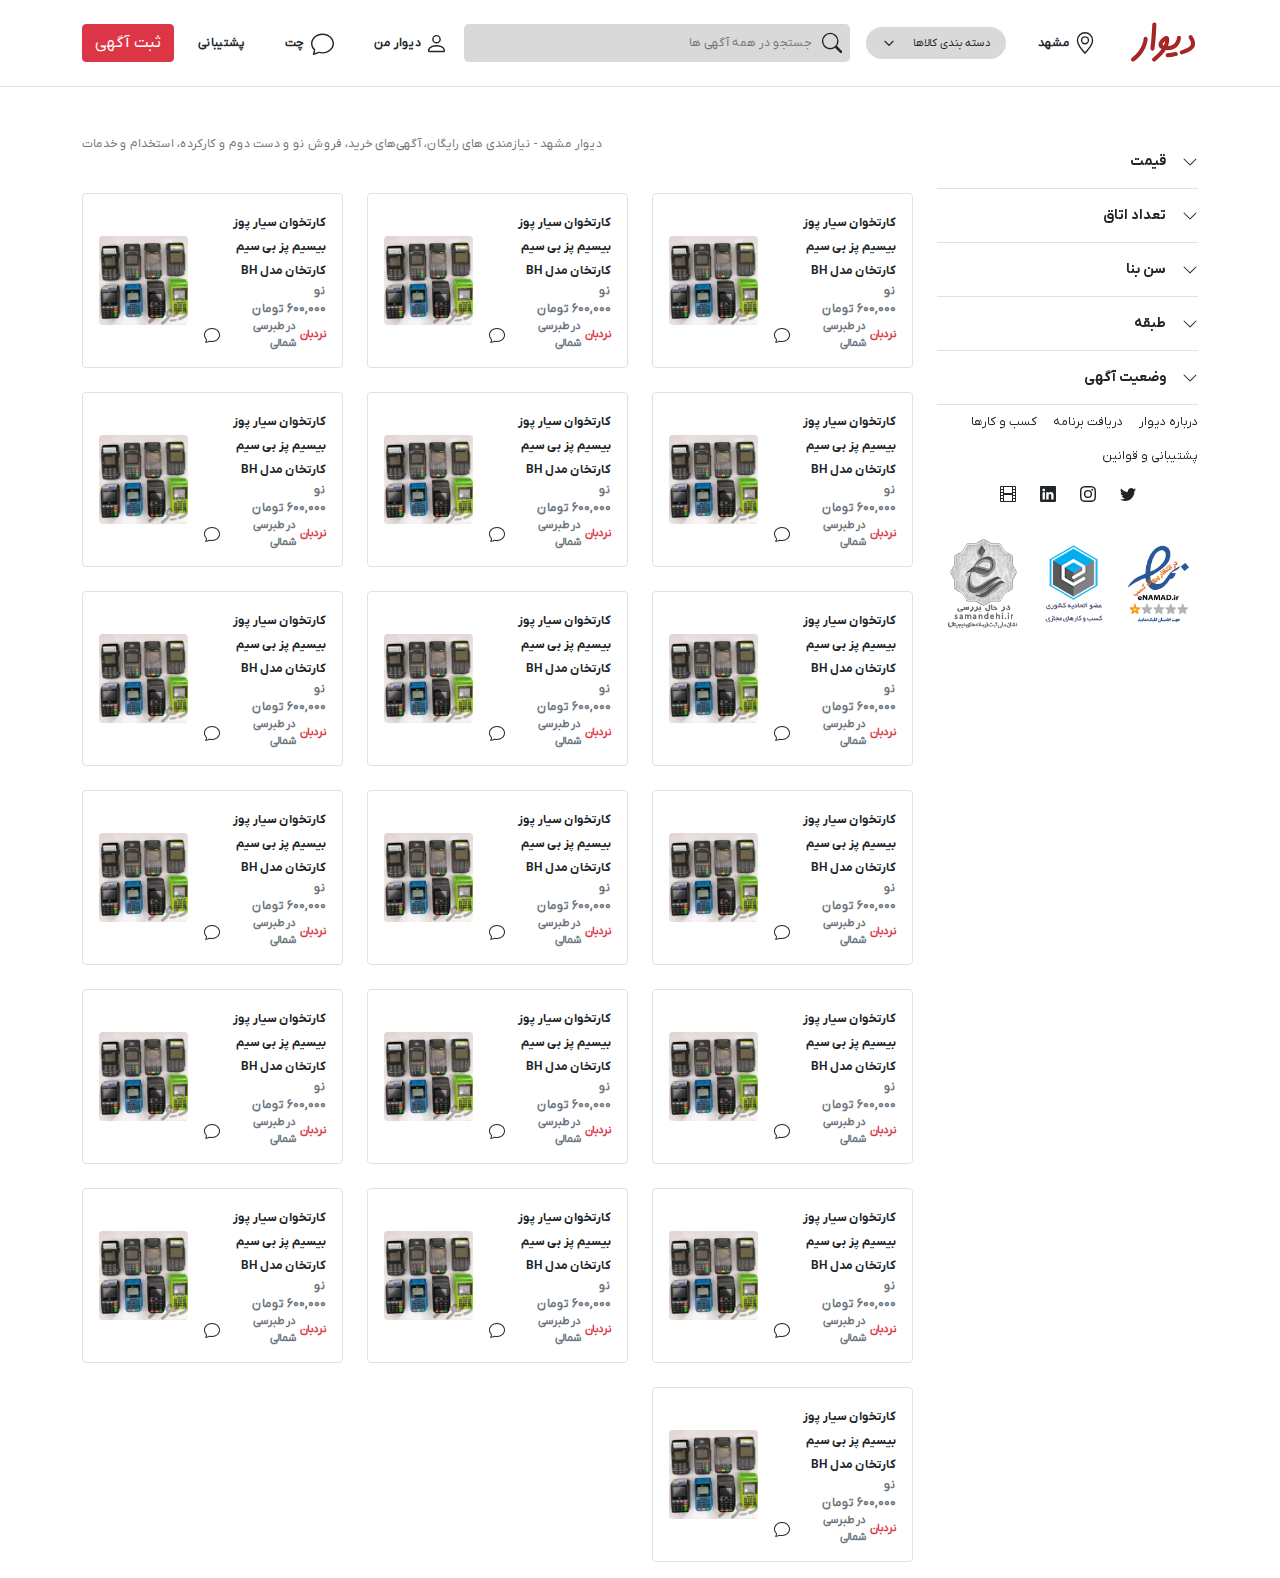
==== commit 10283a1d: "first commit" ====
--- a/index.html
+++ b/index.html
@@ -14,13 +14,44 @@
 
 <body>
 
+  <!-- agahi Modal -->
+  <div class="modal fade" id="agahi" tabindex="-1" aria-labelledby="exampleModalLabel" aria-hidden="true">
+    <div class="modal-dialog modal-dialog-centered">
+      <div class="modal-content">
+        <div class="modal-header">
+          <h1 class="modal-title fs-14 fw-bold" id="exampleModalLabel">ورود به حساب کاربری</h1>
+          <button type="button" class="btn-close ms-0 me-auto" data-bs-dismiss="modal" aria-label="Close"></button>
+        </div>
+        <div class="modal-body">
+          <p class="fw-bold mb-4 mt-4">شمارهٔ موبایل خود را وارد کنید</p>
+          <p class="text-muted fs-14 mb-2">قبل از ثبت آگهی، لطفاً وارد حساب خود شوید.</p>
+          <p class="text-muted fs-14">کد تأیید به این شماره پیامک می‌شود.</p>
+          <div class="border border-danger p-2 d-flex align-items-center gap-2">
+            <input class="border-0 outline-none bg-transparent flex-grow-1">
+            <p class="text-danger bg-gray3 rounded-pill py-1 px-2 fw-bold mb-0">+98</p>
+          </div>
+          <small class="text-danger fw-bold fs-12">وارد کردن شمارهٔ موبایل الزامی است.</small>
+          <p class="text-muted fs-14 mt-3">
+            <a class="text-danger fw-bold">شرایط استفاده از خدمات</a> و <a class="text-danger fw-bold">حریم خصوصی</a>
+            دیوار را می‌پذیرم.
+          </p>
+        </div>
+        <div class="modal-footer">
+          <button type="button" class="btn btn-danger">تایید</button>
+        </div>
+      </div>
+    </div>
+  </div>
+
+
   <!-- header -->
 
   <header class="py-2 fs-12 border-bottom position-sticky top-0 bg-white z-10">
     <div class="container">
       <div class="d-flex align-items-center justify-content-between">
         <div class="d-flex align-items-center flex-grow-1  gap-3">
-          <a class="d-none d-xl-block" href="index.html"><img alt="logo" src="assets/img/logo.svg" class="img-fluid w-70"></a>
+          <a class="d-none d-xl-block" href="index.html"><img alt="logo" src="assets/img/logo.svg"
+              class="img-fluid w-70"></a>
           <div class="d-flex align-items-center gap-1 cursor-pointer rounded-3 py-2 px-3 fw-bold">
             <svg xmlns="http://www.w3.org/2000/svg" width="22" height="22" fill="currentColor" class="bi bi-geo-alt"
               viewBox="0 0 16 16">
@@ -340,13 +371,98 @@
           </form>
         </div>
         <div class="d-xl-flex d-none align-items-center gap-2">
-          <div class="d-flex flex-shrink-0 align-items-center gap-1 cursor-pointer rounded-3 py-2 px-3 fw-bold">
-            <svg xmlns="http://www.w3.org/2000/svg" width="23" height="23" fill="currentColor" class="bi bi-person"
-              viewBox="0 0 16 16">
-              <path
-                d="M8 8a3 3 0 1 0 0-6 3 3 0 0 0 0 6Zm2-3a2 2 0 1 1-4 0 2 2 0 0 1 4 0Zm4 8c0 1-1 1-1 1H3s-1 0-1-1 1-4 6-4 6 3 6 4Zm-1-.004c-.001-.246-.154-.986-.832-1.664C11.516 10.68 10.289 10 8 10c-2.29 0-3.516.68-4.168 1.332-.678.678-.83 1.418-.832 1.664h10Z" />
-            </svg>
-            <p class="mb-0">دیوار من</p>
+          <div class="dropdown">
+            <div data-bs-toggle="dropdown" aria-expanded="false"
+              class="d-flex flex-shrink-0 align-items-center gap-1 cursor-pointer rounded-3 py-2 px-3 fw-bold">
+              <svg xmlns="http://www.w3.org/2000/svg" width="23" height="23" fill="currentColor" class="bi bi-person"
+                viewBox="0 0 16 16">
+                <path
+                  d="M8 8a3 3 0 1 0 0-6 3 3 0 0 0 0 6Zm2-3a2 2 0 1 1-4 0 2 2 0 0 1 4 0Zm4 8c0 1-1 1-1 1H3s-1 0-1-1 1-4 6-4 6 3 6 4Zm-1-.004c-.001-.246-.154-.986-.832-1.664C11.516 10.68 10.289 10 8 10c-2.29 0-3.516.68-4.168 1.332-.678.678-.83 1.418-.832 1.664h10Z" />
+              </svg>
+              <p class="mb-0">دیوار من</p>
+            </div>
+            <ul class="dropdown-menu">
+              <li class="border-bottom">
+                <a class="dropdown-item d-flex gap-2 text-end" href="">
+                  <svg xmlns="http://www.w3.org/2000/svg" width="16" height="16" fill="currentColor" class="bi bi-person" viewBox="0 0 16 16">
+                    <path d="M8 8a3 3 0 1 0 0-6 3 3 0 0 0 0 6Zm2-3a2 2 0 1 1-4 0 2 2 0 0 1 4 0Zm4 8c0 1-1 1-1 1H3s-1 0-1-1 1-4 6-4 6 3 6 4Zm-1-.004c-.001-.246-.154-.986-.832-1.664C11.516 10.68 10.289 10 8 10c-2.29 0-3.516.68-4.168 1.332-.678.678-.83 1.418-.832 1.664h10Z"></path>
+                  </svg>
+                  <div class="fs-12">
+                    <p class="mb-1 fw-bold">نام کاربر</p>
+                    <p class="mb-0 text-muted">09149492490</p>
+                  </div>
+                </a>
+              </li>
+              <li class="border-bottom">
+                <a class="dropdown-item d-flex gap-2 align-items-center text-end py-3" href="">
+                  <svg xmlns="http://www.w3.org/2000/svg" width="16" height="16" fill="currentColor" class="bi bi-shield-check" viewBox="0 0 16 16">
+                    <path d="M5.338 1.59a61.44 61.44 0 0 0-2.837.856.481.481 0 0 0-.328.39c-.554 4.157.726 7.19 2.253 9.188a10.725 10.725 0 0 0 2.287 2.233c.346.244.652.42.893.533.12.057.218.095.293.118a.55.55 0 0 0 .101.025.615.615 0 0 0 .1-.025c.076-.023.174-.061.294-.118.24-.113.547-.29.893-.533a10.726 10.726 0 0 0 2.287-2.233c1.527-1.997 2.807-5.031 2.253-9.188a.48.48 0 0 0-.328-.39c-.651-.213-1.75-.56-2.837-.855C9.552 1.29 8.531 1.067 8 1.067c-.53 0-1.552.223-2.662.524zM5.072.56C6.157.265 7.31 0 8 0s1.843.265 2.928.56c1.11.3 2.229.655 2.887.87a1.54 1.54 0 0 1 1.044 1.262c.596 4.477-.787 7.795-2.465 9.99a11.775 11.775 0 0 1-2.517 2.453 7.159 7.159 0 0 1-1.048.625c-.28.132-.581.24-.829.24s-.548-.108-.829-.24a7.158 7.158 0 0 1-1.048-.625 11.777 11.777 0 0 1-2.517-2.453C1.928 10.487.545 7.169 1.141 2.692A1.54 1.54 0 0 1 2.185 1.43 62.456 62.456 0 0 1 5.072.56z"/>
+                    <path d="M10.854 5.146a.5.5 0 0 1 0 .708l-3 3a.5.5 0 0 1-.708 0l-1.5-1.5a.5.5 0 1 1 .708-.708L7.5 7.793l2.646-2.647a.5.5 0 0 1 .708 0z"/>
+                  </svg>
+                    <p class="mb-0 fw-bold fs-12">تایید هویت</p>
+                </a>
+              </li>
+              <li class="border-bottom">
+                <a class="dropdown-item d-flex gap-2 align-items-center text-end py-3" href="">
+                  <svg xmlns="http://www.w3.org/2000/svg" width="16" height="16" fill="currentColor" class="bi bi-file-earmark-text" viewBox="0 0 16 16">
+                    <path d="M5.5 7a.5.5 0 0 0 0 1h5a.5.5 0 0 0 0-1h-5zM5 9.5a.5.5 0 0 1 .5-.5h5a.5.5 0 0 1 0 1h-5a.5.5 0 0 1-.5-.5zm0 2a.5.5 0 0 1 .5-.5h2a.5.5 0 0 1 0 1h-2a.5.5 0 0 1-.5-.5z"/>
+                    <path d="M9.5 0H4a2 2 0 0 0-2 2v12a2 2 0 0 0 2 2h8a2 2 0 0 0 2-2V4.5L9.5 0zm0 1v2A1.5 1.5 0 0 0 11 4.5h2V14a1 1 0 0 1-1 1H4a1 1 0 0 1-1-1V2a1 1 0 0 1 1-1h5.5z"/>
+                  </svg>
+                    <p class="mb-0 fw-bold fs-12">آگهی های من</p>
+                </a>
+              </li>
+              <li class="border-bottom">
+                <a class="dropdown-item d-flex gap-2 align-items-center text-end py-3" href="">
+                  <svg xmlns="http://www.w3.org/2000/svg" width="16" height="16" fill="currentColor" class="bi bi-bookmark" viewBox="0 0 16 16">
+                    <path d="M2 2a2 2 0 0 1 2-2h8a2 2 0 0 1 2 2v13.5a.5.5 0 0 1-.777.416L8 13.101l-5.223 2.815A.5.5 0 0 1 2 15.5V2zm2-1a1 1 0 0 0-1 1v12.566l4.723-2.482a.5.5 0 0 1 .554 0L13 14.566V2a1 1 0 0 0-1-1H4z"/>
+                  </svg>
+                    <p class="mb-0 fw-bold fs-12">نشان ها</p>
+                </a>
+              </li>
+              <li class="border-bottom">
+                <a class="dropdown-item d-flex gap-2 align-items-center text-end py-3" href="">
+                  <svg xmlns="http://www.w3.org/2000/svg" width="16" height="16" fill="currentColor" class="bi bi-file-earmark-medical" viewBox="0 0 16 16">
+                    <path d="M7.5 5.5a.5.5 0 0 0-1 0v.634l-.549-.317a.5.5 0 1 0-.5.866L6 7l-.549.317a.5.5 0 1 0 .5.866l.549-.317V8.5a.5.5 0 1 0 1 0v-.634l.549.317a.5.5 0 1 0 .5-.866L8 7l.549-.317a.5.5 0 1 0-.5-.866l-.549.317V5.5zm-2 4.5a.5.5 0 0 0 0 1h5a.5.5 0 0 0 0-1h-5zm0 2a.5.5 0 0 0 0 1h5a.5.5 0 0 0 0-1h-5z"/>
+                    <path d="M14 14V4.5L9.5 0H4a2 2 0 0 0-2 2v12a2 2 0 0 0 2 2h8a2 2 0 0 0 2-2zM9.5 3A1.5 1.5 0 0 0 11 4.5h2V14a1 1 0 0 1-1 1H4a1 1 0 0 1-1-1V2a1 1 0 0 1 1-1h5.5v2z"/>
+                  </svg>
+                    <p class="mb-0 fw-bold fs-12">یادداشت ها</p>
+                </a>
+              </li>
+              <li class="border-bottom">
+                <a class="dropdown-item d-flex gap-2 align-items-center text-end py-3" href="">
+                  <svg xmlns="http://www.w3.org/2000/svg" width="16" height="16" fill="currentColor" class="bi bi-clock" viewBox="0 0 16 16">
+                    <path d="M8 3.5a.5.5 0 0 0-1 0V9a.5.5 0 0 0 .252.434l3.5 2a.5.5 0 0 0 .496-.868L8 8.71V3.5z"/>
+                    <path d="M8 16A8 8 0 1 0 8 0a8 8 0 0 0 0 16zm7-8A7 7 0 1 1 1 8a7 7 0 0 1 14 0z"/>
+                  </svg>
+                    <p class="mb-0 fw-bold fs-12">بازدیدهای اخیر</p>
+                </a>
+              </li>
+              <li class="border-bottom">
+                <a class="dropdown-item d-flex gap-2 align-items-center text-end py-3" href="">
+                  <svg xmlns="http://www.w3.org/2000/svg" width="16" height="16" fill="currentColor" class="bi bi-person mt-1" viewBox="0 0 16 16">
+                    <path d="M8 8a3 3 0 1 0 0-6 3 3 0 0 0 0 6Zm2-3a2 2 0 1 1-4 0 2 2 0 0 1 4 0Zm4 8c0 1-1 1-1 1H3s-1 0-1-1 1-4 6-4 6 3 6 4Zm-1-.004c-.001-.246-.154-.986-.832-1.664C11.516 10.68 10.289 10 8 10c-2.29 0-3.516.68-4.168 1.332-.678.678-.83 1.418-.832 1.664h10Z"></path>
+                  </svg>
+                    <p class="mb-0 fw-bold fs-12">رزومه من</p>
+                </a>
+              </li>
+              <li class="border-bottom">
+                <a class="dropdown-item d-flex gap-2 align-items-center text-end py-3" href="">
+                  <svg xmlns="http://www.w3.org/2000/svg" width="16" height="16" fill="currentColor" class="bi bi-shop-window" viewBox="0 0 16 16">
+                    <path d="M2.97 1.35A1 1 0 0 1 3.73 1h8.54a1 1 0 0 1 .76.35l2.609 3.044A1.5 1.5 0 0 1 16 5.37v.255a2.375 2.375 0 0 1-4.25 1.458A2.371 2.371 0 0 1 9.875 8 2.37 2.37 0 0 1 8 7.083 2.37 2.37 0 0 1 6.125 8a2.37 2.37 0 0 1-1.875-.917A2.375 2.375 0 0 1 0 5.625V5.37a1.5 1.5 0 0 1 .361-.976l2.61-3.045zm1.78 4.275a1.375 1.375 0 0 0 2.75 0 .5.5 0 0 1 1 0 1.375 1.375 0 0 0 2.75 0 .5.5 0 0 1 1 0 1.375 1.375 0 1 0 2.75 0V5.37a.5.5 0 0 0-.12-.325L12.27 2H3.73L1.12 5.045A.5.5 0 0 0 1 5.37v.255a1.375 1.375 0 0 0 2.75 0 .5.5 0 0 1 1 0zM1.5 8.5A.5.5 0 0 1 2 9v6h12V9a.5.5 0 0 1 1 0v6h.5a.5.5 0 0 1 0 1H.5a.5.5 0 0 1 0-1H1V9a.5.5 0 0 1 .5-.5zm2 .5a.5.5 0 0 1 .5.5V13h8V9.5a.5.5 0 0 1 1 0V13a1 1 0 0 1-1 1H4a1 1 0 0 1-1-1V9.5a.5.5 0 0 1 .5-.5z"/>
+                  </svg>
+                    <p class="mb-0 fw-bold fs-12">دیوار برای کسب و کارها</p>
+                </a>
+              </li>
+              <li class="border-bottom">
+                <a class="dropdown-item d-flex gap-2 align-items-center text-end py-3" href="">
+                  <svg xmlns="http://www.w3.org/2000/svg" width="16" height="16" fill="currentColor" class="bi bi-box-arrow-right" viewBox="0 0 16 16">
+                    <path fill-rule="evenodd" d="M10 12.5a.5.5 0 0 1-.5.5h-8a.5.5 0 0 1-.5-.5v-9a.5.5 0 0 1 .5-.5h8a.5.5 0 0 1 .5.5v2a.5.5 0 0 0 1 0v-2A1.5 1.5 0 0 0 9.5 2h-8A1.5 1.5 0 0 0 0 3.5v9A1.5 1.5 0 0 0 1.5 14h8a1.5 1.5 0 0 0 1.5-1.5v-2a.5.5 0 0 0-1 0v2z"/>
+                    <path fill-rule="evenodd" d="M15.854 8.354a.5.5 0 0 0 0-.708l-3-3a.5.5 0 0 0-.708.708L14.293 7.5H5.5a.5.5 0 0 0 0 1h8.793l-2.147 2.146a.5.5 0 0 0 .708.708l3-3z"/>
+                  </svg>
+                    <p class="mb-0 fw-bold fs-12">خروج</p>
+                </a>
+              </li>
+            </ul>
           </div>
           <a class="d-flex align-items-center gap-2 text-dark cursor-pointer rounded-3 py-2 px-3 fw-bold">
             <svg xmlns="http://www.w3.org/2000/svg" width="23" height="23" fill="currentColor" class="bi bi-chat"
@@ -359,7 +475,7 @@
           <a class="d-flex align-items-center gap-2 text-dark cursor-pointer rounded-3 py-2 px-3 fw-bold">
             <p class="mb-0">پشتیبانی</p>
           </a>
-          <div class="btn btn-danger flex-shrink-0">
+          <div class="btn btn-danger flex-shrink-0" data-bs-toggle="modal" data-bs-target="#agahi">
             ثبت آگهی
           </div>
         </div>
@@ -376,9 +492,9 @@
         <!-- sidebar -->
         <div class="col-lg-3 d-none d-lg-block">
           <div class="pt-5 position-sticky top-86 overflow-y-auto h-88vh">
-            <h6 class="fs-14 fw-bold mb-1">دسته ها</h6>
+            <!-- <h6 class="fs-14 fw-bold mb-1">دسته ها</h6> -->
             <!-- menu sidebar -->
-            <ul class="mb-0 list-unstyled p-0 lh-lg border-bottom py-3 fs-14">
+            <!-- <ul class="mb-0 list-unstyled p-0 lh-lg border-bottom py-3 fs-14">
               <li>
                 <a class="d-flex align-items-center gap-1 text-secondary">
                   <svg xmlns="http://www.w3.org/2000/svg" width="16" height="16" fill="currentColor"
@@ -489,7 +605,7 @@
                   <p class="mb-0">رزومه کارجویان (جدید)</p>
                 </a>
               </li>
-            </ul>
+            </ul> -->
             <!-- filter -->
             <div>
               <div class="border-bottom">
@@ -519,6 +635,85 @@
                       <option>500 هزار</option>
                     </select>
                   </div>
+                </div>
+              </div>
+              <div class="border-bottom">
+                <div class="d-flex align-items-center gap-3 cursor-pointer filterBtn py-3">
+                  <svg xmlns="http://www.w3.org/2000/svg" width="16" height="16" fill="currentColor"
+                    class="bi bi-chevron-down" viewBox="0 0 16 16">
+                    <path fill-rule="evenodd"
+                      d="M1.646 4.646a.5.5 0 0 1 .708 0L8 10.293l5.646-5.647a.5.5 0 0 1 .708.708l-6 6a.5.5 0 0 1-.708 0l-6-6a.5.5 0 0 1 0-.708z">
+                    </path>
+                  </svg>
+                  <p class="font-bold fs-14 mb-0">تعداد اتاق</p>
+                </div>
+                <div class="px-2 filterContent">
+                  <label class="cursor-pointer w-100 mb-2">
+                    <input type="checkbox" class="form-check-input cursor-pointer ms-1">
+                    1-2
+                  </label>
+                  <label class="cursor-pointer w-100 mb-2">
+                    <input type="checkbox" class="form-check-input cursor-pointer ms-1">
+                    2-3
+                  </label>
+                  <label class="cursor-pointer w-100">
+                    <input type="checkbox" class="form-check-input cursor-pointer ms-1">
+                    3-4
+                  </label>
+                </div>
+              </div>
+              <div class="border-bottom">
+                <div class="d-flex align-items-center gap-3 cursor-pointer filterBtn py-3">
+                  <svg xmlns="http://www.w3.org/2000/svg" width="16" height="16" fill="currentColor"
+                    class="bi bi-chevron-down" viewBox="0 0 16 16">
+                    <path fill-rule="evenodd"
+                      d="M1.646 4.646a.5.5 0 0 1 .708 0L8 10.293l5.646-5.647a.5.5 0 0 1 .708.708l-6 6a.5.5 0 0 1-.708 0l-6-6a.5.5 0 0 1 0-.708z">
+                    </path>
+                  </svg>
+                  <p class="font-bold fs-14 mb-0">سن بنا</p>
+                </div>
+                <div class="px-2 filterContent">
+                  <label class="cursor-pointer w-100 mb-2">
+                    <input type="checkbox" class="form-check-input cursor-pointer ms-1">
+                    زیر 10 سال
+                  </label>
+                  <label class="cursor-pointer w-100 mb-2">
+                    <input type="checkbox" class="form-check-input cursor-pointer ms-1">
+                    10 تا 15 سال
+                  </label>
+                  <label class="cursor-pointer w-100">
+                    <input type="checkbox" class="form-check-input cursor-pointer ms-1">
+                    بالای 15 سال
+                  </label>
+                </div>
+              </div>
+              <div class="border-bottom">
+                <div class="d-flex align-items-center gap-3 cursor-pointer filterBtn py-3">
+                  <svg xmlns="http://www.w3.org/2000/svg" width="16" height="16" fill="currentColor"
+                    class="bi bi-chevron-down" viewBox="0 0 16 16">
+                    <path fill-rule="evenodd"
+                      d="M1.646 4.646a.5.5 0 0 1 .708 0L8 10.293l5.646-5.647a.5.5 0 0 1 .708.708l-6 6a.5.5 0 0 1-.708 0l-6-6a.5.5 0 0 1 0-.708z">
+                    </path>
+                  </svg>
+                  <p class="font-bold fs-14 mb-0">طبقه</p>
+                </div>
+                <div class="px-2 filterContent">
+                  <label class="cursor-pointer w-100 mb-2">
+                    <input type="radio" name="stair" class="form-check-input cursor-pointer ms-1">
+                    1 طبقه
+                  </label>
+                  <label class="cursor-pointer w-100 mb-2">
+                    <input type="radio" name="stair" class="form-check-input cursor-pointer ms-1">
+                    2 طبقه
+                  </label>
+                  <label class="cursor-pointer w-100">
+                    <input type="radio" name="stair" class="form-check-input cursor-pointer ms-1">
+                    3 طبقه
+                  </label>
+                  <label class="cursor-pointer w-100">
+                    <input type="radio" name="stair" class="form-check-input cursor-pointer ms-1">
+                    بالای 3 طبقه
+                  </label>
                 </div>
               </div>
               <div class="border-bottom">
@@ -609,7 +804,8 @@
         </div>
         <!-- content -->
         <div class="col-lg-9">
-          <p class="text-secondary fs-12 mt-5 text-start mb-3 d-none d-lg-block">دیوار مشهد - نیازمندی‌ های رایگان، آگهی‌های خرید، فروش نو
+          <p class="text-secondary fs-12 mt-5 text-start mb-3 d-none d-lg-block">دیوار مشهد - نیازمندی‌ های رایگان،
+            آگهی‌های خرید، فروش نو
             و دست دوم و کارکرده، استخدام و خدمات</p>
           <div class="row g-4 mt-2 mb-5 mb-xl-3 pb-5 pb-xl-0">
             <div class="col-xl-4 col-lg-6">
@@ -1078,38 +1274,45 @@
   <!-- footer -->
 
   <footer class="d-xl-none py-3 position-fixed bottom-0 end-0 start-0 shadow bg-white z-10">
-     <div class="container">
+    <div class="container">
       <div class="d-flex align-items-center text-center fs-12 justify-content-between">
-       <a class="text-danger fw-bold">
-        <img alt="logo" src="assets/img/logo.svg" class="img-fluid mx-auto d-block">
-        <p class="mb-0 mt-2">آگهی ها</p>
-       </a>
-       <a class="text-secondary fw-bold">
-        <svg xmlns="http://www.w3.org/2000/svg" width="16" height="16" fill="currentColor" class="bi bi-list-ul" viewBox="0 0 16 16">
-          <path fill-rule="evenodd" d="M5 11.5a.5.5 0 0 1 .5-.5h9a.5.5 0 0 1 0 1h-9a.5.5 0 0 1-.5-.5zm0-4a.5.5 0 0 1 .5-.5h9a.5.5 0 0 1 0 1h-9a.5.5 0 0 1-.5-.5zm0-4a.5.5 0 0 1 .5-.5h9a.5.5 0 0 1 0 1h-9a.5.5 0 0 1-.5-.5zm-3 1a1 1 0 1 0 0-2 1 1 0 0 0 0 2zm0 4a1 1 0 1 0 0-2 1 1 0 0 0 0 2zm0 4a1 1 0 1 0 0-2 1 1 0 0 0 0 2z"/>
-        </svg>
-        <p class="mb-0 mt-2">دسته ها</p>
-       </a>
-       <a class="text-secondary fw-bold">
-        <svg xmlns="http://www.w3.org/2000/svg" width="16" height="16" fill="currentColor" class="bi bi-plus-circle-fill" viewBox="0 0 16 16">
-          <path d="M16 8A8 8 0 1 1 0 8a8 8 0 0 1 16 0zM8.5 4.5a.5.5 0 0 0-1 0v3h-3a.5.5 0 0 0 0 1h3v3a.5.5 0 0 0 1 0v-3h3a.5.5 0 0 0 0-1h-3v-3z"/>
-        </svg>
-        <p class="mb-0 mt-2">ثبت آگهی</p>
-       </a>
-       <a class="text-secondary fw-bold">
-        <svg xmlns="http://www.w3.org/2000/svg" width="16" height="16" fill="currentColor" class="bi bi-chat-fill" viewBox="0 0 16 16">
-          <path d="M8 15c4.418 0 8-3.134 8-7s-3.582-7-8-7-8 3.134-8 7c0 1.76.743 3.37 1.97 4.6-.097 1.016-.417 2.13-.771 2.966-.079.186.074.394.273.362 2.256-.37 3.597-.938 4.18-1.234A9.06 9.06 0 0 0 8 15z"/>
-        </svg>
-        <p class="mb-0 mt-2">چت</p>
-       </a>
-       <a class="text-secondary fw-bold">
-        <svg xmlns="http://www.w3.org/2000/svg" width="16" height="16" fill="currentColor" class="bi bi-person-fill" viewBox="0 0 16 16">
-          <path d="M3 14s-1 0-1-1 1-4 6-4 6 3 6 4-1 1-1 1H3Zm5-6a3 3 0 1 0 0-6 3 3 0 0 0 0 6Z"/>
-        </svg>
-        <p class="mb-0 mt-2">دیوار من</p>
-       </a>
+        <a class="text-danger fw-bold">
+          <img alt="logo" src="assets/img/logo.svg" class="img-fluid mx-auto d-block">
+          <p class="mb-0 mt-2">آگهی ها</p>
+        </a>
+        <a class="text-secondary fw-bold">
+          <svg xmlns="http://www.w3.org/2000/svg" width="16" height="16" fill="currentColor" class="bi bi-list-ul"
+            viewBox="0 0 16 16">
+            <path fill-rule="evenodd"
+              d="M5 11.5a.5.5 0 0 1 .5-.5h9a.5.5 0 0 1 0 1h-9a.5.5 0 0 1-.5-.5zm0-4a.5.5 0 0 1 .5-.5h9a.5.5 0 0 1 0 1h-9a.5.5 0 0 1-.5-.5zm0-4a.5.5 0 0 1 .5-.5h9a.5.5 0 0 1 0 1h-9a.5.5 0 0 1-.5-.5zm-3 1a1 1 0 1 0 0-2 1 1 0 0 0 0 2zm0 4a1 1 0 1 0 0-2 1 1 0 0 0 0 2zm0 4a1 1 0 1 0 0-2 1 1 0 0 0 0 2z" />
+          </svg>
+          <p class="mb-0 mt-2">دسته ها</p>
+        </a>
+        <a class="text-secondary fw-bold">
+          <svg xmlns="http://www.w3.org/2000/svg" width="16" height="16" fill="currentColor"
+            class="bi bi-plus-circle-fill" viewBox="0 0 16 16">
+            <path
+              d="M16 8A8 8 0 1 1 0 8a8 8 0 0 1 16 0zM8.5 4.5a.5.5 0 0 0-1 0v3h-3a.5.5 0 0 0 0 1h3v3a.5.5 0 0 0 1 0v-3h3a.5.5 0 0 0 0-1h-3v-3z" />
+          </svg>
+          <p class="mb-0 mt-2">ثبت آگهی</p>
+        </a>
+        <a class="text-secondary fw-bold">
+          <svg xmlns="http://www.w3.org/2000/svg" width="16" height="16" fill="currentColor" class="bi bi-chat-fill"
+            viewBox="0 0 16 16">
+            <path
+              d="M8 15c4.418 0 8-3.134 8-7s-3.582-7-8-7-8 3.134-8 7c0 1.76.743 3.37 1.97 4.6-.097 1.016-.417 2.13-.771 2.966-.079.186.074.394.273.362 2.256-.37 3.597-.938 4.18-1.234A9.06 9.06 0 0 0 8 15z" />
+          </svg>
+          <p class="mb-0 mt-2">چت</p>
+        </a>
+        <a class="text-secondary fw-bold">
+          <svg xmlns="http://www.w3.org/2000/svg" width="16" height="16" fill="currentColor" class="bi bi-person-fill"
+            viewBox="0 0 16 16">
+            <path d="M3 14s-1 0-1-1 1-4 6-4 6 3 6 4-1 1-1 1H3Zm5-6a3 3 0 1 0 0-6 3 3 0 0 0 0 6Z" />
+          </svg>
+          <p class="mb-0 mt-2">دیوار من</p>
+        </a>
       </div>
-     </div>
+    </div>
   </footer>
 
   <script src="assets/js/jquery-3.7.1.min.js"></script>
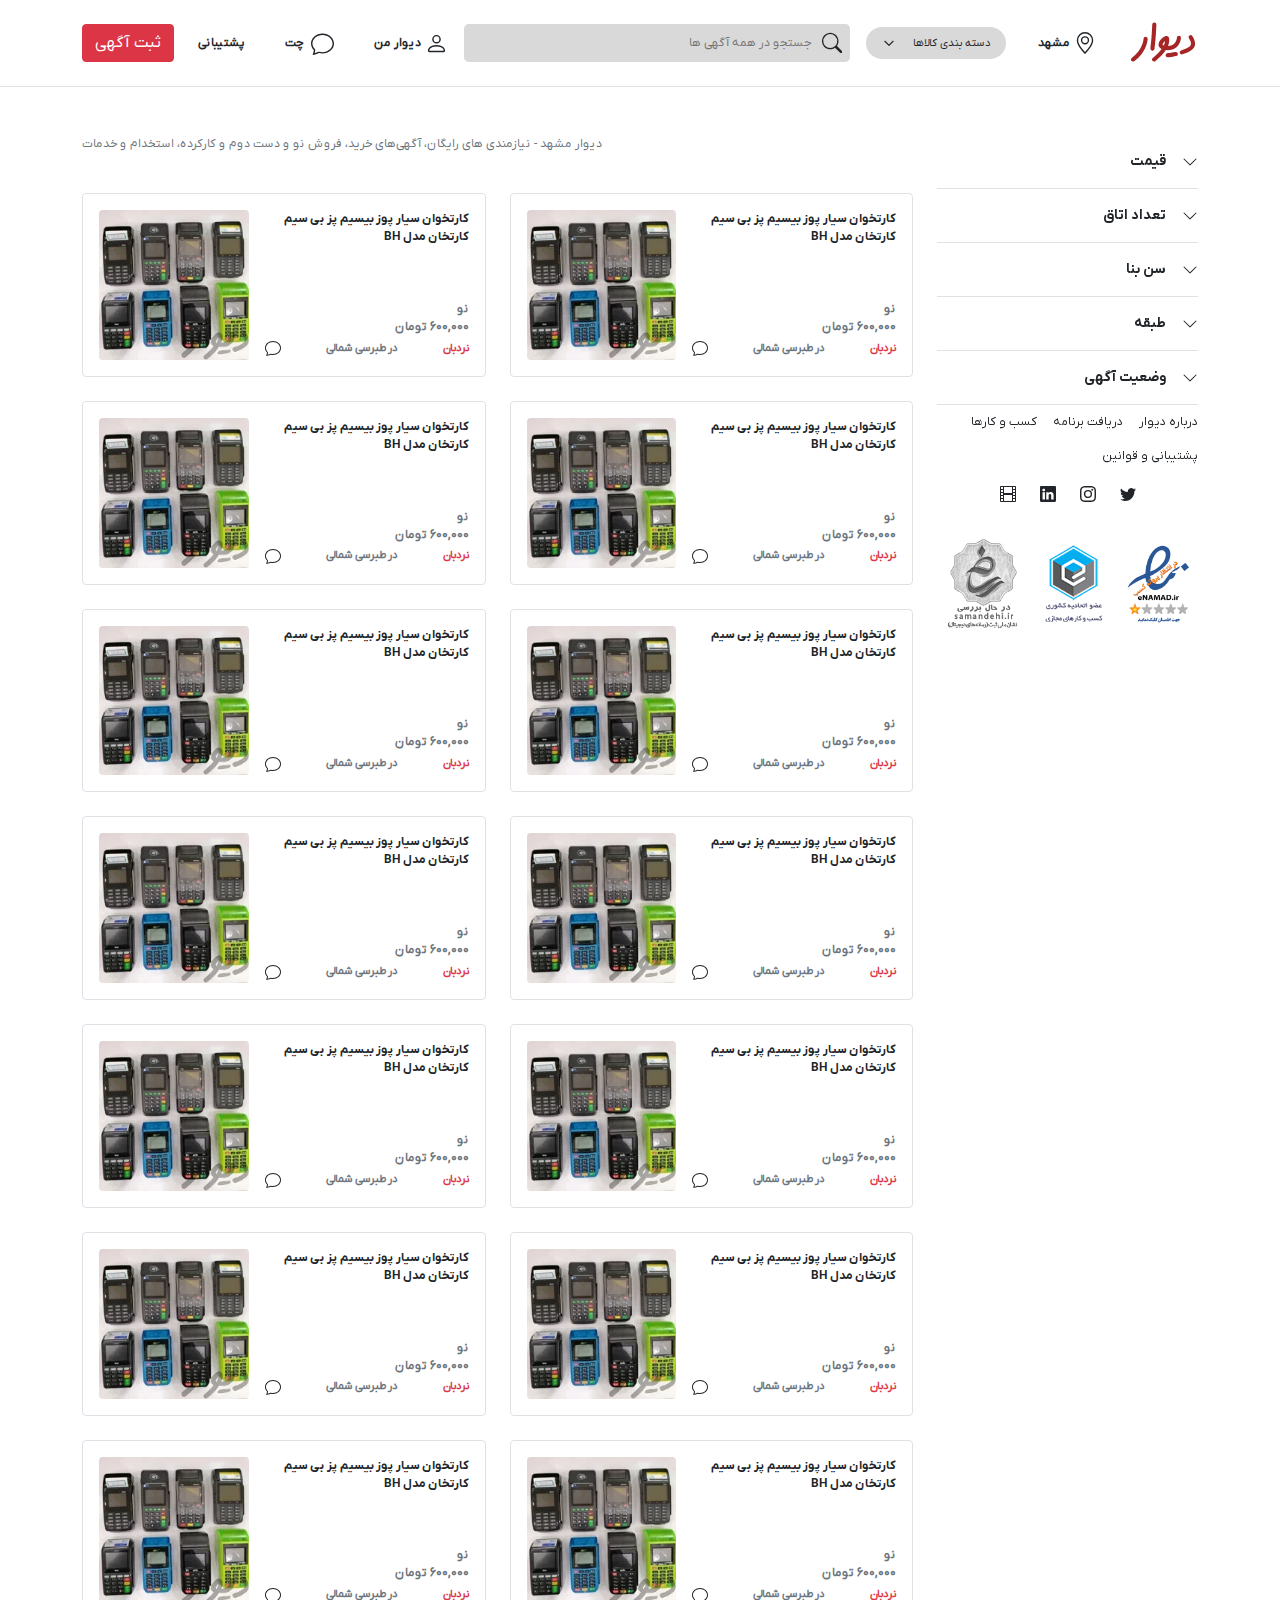
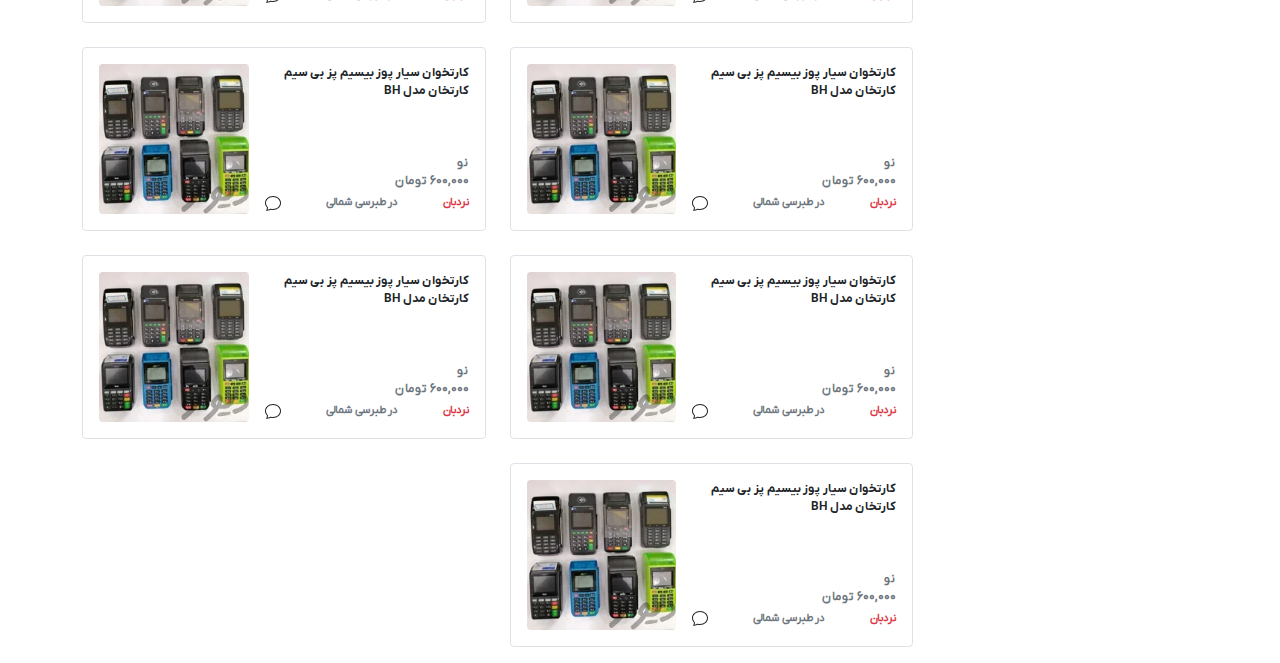
==== commit f2703960: "first commit" ====
--- a/index.html
+++ b/index.html
@@ -61,7 +61,8 @@
             </svg>
             <p class="mb-0">مشهد</p>
           </div>
-          <div class="d-none d-xl-flex align-items-center catDiv justify-content-around position-relative py-2">
+          <!-- cat menu desktop size -->
+          <div class="d-xl-flex d-none catMenu align-items-center catDiv justify-content-around position-relative py-2">
             <ul class="dropdown-Div bg-white position-absolute shadow-sm list-unstyled">
               <li class="d-flex align-items-center justify-content-around position-relative">
                 <ul class="position-absolute list-unstyled shadow-sm card">
@@ -355,12 +356,370 @@
                 </svg>
               </li>
             </ul>
-            <p class="m-0 font-weight-bold">دسته بندی کالاها</p>
-            <svg xmlns="http://www.w3.org/2000/svg" class="arrowDown" fill="none" viewBox="0 0 24 24"
+            <p class="m-0 font-weight-bold d-xl-block d-none">دسته بندی کالاها</p>
+            <svg xmlns="http://www.w3.org/2000/svg" class="arrowDown d-none d-xl-block" fill="none" viewBox="0 0 24 24"
               stroke="currentColor" stroke-width="2">
               <path stroke-linecap="round" stroke-linejoin="round" d="M19 9l-7 7-7-7"></path>
             </svg>
           </div>
+          <!-- cat menu mobile size -->
+          <div id="categoryContent" class="categoryContent d-xl-none shadow" style="display: block;">
+            <ul class="list-unstyled font-weight-bold pb-2">
+              <li class="position-relative">
+                <div class="border-bottom d-flex menuRow">
+                  <a class="py-2 px-3 d-block border-left w-100 title d-flex justify-content-start align-items-center">
+                    لوازم جانبی دیجیتال
+                  </a>
+                  <div class="font-weight-bold d-flex justify-content-center align-items-center mobileLiArrow">
+                    <svg class="" xmlns="http://www.w3.org/2000/svg" fill="none" viewBox="0 0 24 24"
+                      stroke="currentColor" stroke-width="2">
+                      <path stroke-linecap="round" stroke-linejoin="round" d="M15 19l-7-7 7-7"></path>
+                    </svg>
+                  </div>
+                </div>
+
+                <ul class="list-unstyled border-bottom">
+                  <li class="py-2  px-3 border-bottom">
+                    <a class="d-block w-100 text-dark">
+                      آداپتورها
+                    </a>
+                  </li>
+                  <li class="py-2  px-3 border-bottom">
+                    <a class="d-block w-100 text-dark">
+                      پاوربانک
+                    </a>
+                  </li>
+                  <li class="py-2  px-3 border-bottom">
+                    <a class="d-block w-100 text-dark">
+                      تبدیل و مبدل
+                    </a>
+                  </li>
+                  <li class="py-2  px-3 border-bottom">
+                    <a class="d-block w-100 text-dark">
+                      حافظه جانبی
+                    </a>
+                  </li>
+                  <li class="py-2  px-3 border-bottom">
+                    <a class="d-block w-100 text-dark">
+                      انواع شارژر وایرلس و بی سیم
+                    </a>
+                  </li>
+                  <li class="py-2  px-3 border-bottom">
+                    <a class="d-block w-100 text-dark">
+                      کابل
+                    </a>
+                  </li>
+                  <li class="py-2  px-3 border-bottom">
+                    <a class="d-block w-100 text-dark">
+                      شارژر فندکی
+                    </a>
+                  </li>
+                  <li class="py-2  px-3 border-bottom">
+                    <a class="d-block w-100 text-dark">
+                      هندزفری ، هدفون و هدست
+                    </a>
+                  </li>
+                  <li class="py-2  px-3 border-bottom">
+                    <a class="d-block w-100 text-dark">
+                      باطری
+                    </a>
+                  </li>
+                  <li class="py-2  px-3 border-bottom">
+                    <a class="d-block w-100 text-dark">
+                      پایه نگهدارنده
+                    </a>
+                  </li>
+                </ul>
+              </li>
+              <li class="position-relative">
+                <div class="border-bottom d-flex menuRow">
+                  <a class="py-2 px-3 d-block border-left w-100 title d-flex justify-content-start align-items-center">
+                    گلس
+                  </a>
+                  <div class="font-weight-bold d-flex justify-content-center align-items-center mobileLiArrow">
+                    <svg class="" xmlns="http://www.w3.org/2000/svg" fill="none" viewBox="0 0 24 24"
+                      stroke="currentColor" stroke-width="2">
+                      <path stroke-linecap="round" stroke-linejoin="round" d="M15 19l-7-7 7-7"></path>
+                    </svg>
+                  </div>
+                </div>
+
+                <ul class="list-unstyled border-bottom">
+                  <li class="py-2  px-3 border-bottom">
+                    <a class="d-block w-100 text-dark">
+                      گلس آیفون
+                    </a>
+                  </li>
+                  <li class="py-2  px-3 border-bottom">
+                    <a class="d-block w-100 text-dark">
+                      گلس اپل واچ
+                    </a>
+                  </li>
+                  <li class="py-2  px-3 border-bottom">
+                    <a class="d-block w-100 text-dark">
+                      گلس مک بوک
+                    </a>
+                  </li>
+                  <li class="py-2  px-3 border-bottom">
+                    <a class="d-block w-100 text-dark">
+                      گلس آیپد
+                    </a>
+                  </li>
+                  <li class="py-2  px-3 border-bottom">
+                    <a class="d-block w-100 text-dark">
+                      محافظ لنز
+                    </a>
+                  </li>
+                </ul>
+              </li>
+              <li class="position-relative">
+                <div class="border-bottom d-flex menuRow">
+                  <a class="py-2 px-3 d-block border-left w-100 title d-flex justify-content-start align-items-center">
+                    محصولات اپل
+                  </a>
+                  <div class="font-weight-bold d-flex justify-content-center align-items-center mobileLiArrow">
+                    <svg class="" xmlns="http://www.w3.org/2000/svg" fill="none" viewBox="0 0 24 24"
+                      stroke="currentColor" stroke-width="2">
+                      <path stroke-linecap="round" stroke-linejoin="round" d="M15 19l-7-7 7-7"></path>
+                    </svg>
+                  </div>
+                </div>
+
+                <ul class="list-unstyled border-bottom">
+                  <li class="py-2  px-3 border-bottom">
+                    <a class="d-block w-100 text-dark">
+                      لوازم جانبی اپل استور
+                    </a>
+                  </li>
+                  <li class="py-2  px-3 border-bottom">
+                    <a class="d-block w-100 text-dark">
+                      آیفون
+                    </a>
+                  </li>
+                  <li class="py-2  px-3 border-bottom">
+                    <a class="d-block w-100 text-dark">
+                      ایرپاد
+                    </a>
+                  </li>
+                </ul>
+              </li>
+              <li class="position-relative">
+                <div class="border-bottom d-flex menuRow">
+                  <a class="py-2 px-3 d-block border-left w-100 title d-flex justify-content-start align-items-center">
+                    قاب، کاور و بند
+                  </a>
+                  <div class="font-weight-bold d-flex justify-content-center align-items-center mobileLiArrow">
+                    <svg class="" xmlns="http://www.w3.org/2000/svg" fill="none" viewBox="0 0 24 24"
+                      stroke="currentColor" stroke-width="2">
+                      <path stroke-linecap="round" stroke-linejoin="round" d="M15 19l-7-7 7-7"></path>
+                    </svg>
+                  </div>
+                </div>
+
+                <ul class="list-unstyled border-bottom">
+                  <li class="border-bottom position-relative">
+                    <div class="border-bottom d-flex menuRow">
+                      <a
+                        class="py-2 px-3 d-block border-left w-100 title d-flex justify-content-start align-items-center">
+                        کاور و ایرپادهای اپل
+                      </a>
+                      <div class="font-weight-bold d-flex justify-content-center align-items-center mobileLiArrow">
+                        <svg class="" xmlns="http://www.w3.org/2000/svg" fill="none" viewBox="0 0 24 24"
+                          stroke="currentColor" stroke-width="2">
+                          <path stroke-linecap="round" stroke-linejoin="round" d="M15 19l-7-7 7-7"></path>
+                        </svg>
+                      </div>
+                    </div>
+
+                    <ul class="list-unstyled border-bottom">
+                      <li class="py-2  px-3 border-bottom">
+                        <a class="d-block w-100 text-dark">
+                          کاور و ایرپاد 1و2
+                        </a>
+                      </li>
+                      <li class="py-2  px-3 border-bottom">
+                        <a class="d-block w-100 text-dark">
+                          کاور و ایرپاد 3
+                        </a>
+                      </li>
+                      <li class="py-2  px-3 border-bottom">
+                        <a class="d-block w-100 text-dark">
+                          کاور و ایرپاد پرو
+                        </a>
+                      </li>
+                    </ul>
+                  </li>
+                  <li class="border-bottom position-relative">
+                    <div class="border-bottom d-flex menuRow">
+                      <a
+                        class="py-2 px-3 d-block border-left w-100 title d-flex justify-content-start align-items-center">
+                        قاب و کاور آیفون
+                      </a>
+                      <div class="font-weight-bold d-flex justify-content-center align-items-center mobileLiArrow">
+                        <svg class="" xmlns="http://www.w3.org/2000/svg" fill="none" viewBox="0 0 24 24"
+                          stroke="currentColor" stroke-width="2">
+                          <path stroke-linecap="round" stroke-linejoin="round" d="M15 19l-7-7 7-7"></path>
+                        </svg>
+                      </div>
+                    </div>
+
+                    <ul class="list-unstyled border-bottom">
+                      <li class="border-bottom">
+                        <div class="border-bottom d-flex menuRow">
+                          <a
+                            class="py-2 px-3 d-block border-left w-100 title d-flex justify-content-start align-items-center">
+                            سری 13
+                          </a>
+                          <div class="font-weight-bold d-flex justify-content-center align-items-center mobileLiArrow">
+                            <svg class="" xmlns="http://www.w3.org/2000/svg" fill="none" viewBox="0 0 24 24"
+                              stroke="currentColor" stroke-width="2">
+                              <path stroke-linecap="round" stroke-linejoin="round" d="M15 19l-7-7 7-7"></path>
+                            </svg>
+                          </div>
+                        </div>
+
+                        <ul class="list-unstyled border-bottom">
+                          <li class="py-2  px-3 border-bottom">
+                            <a class="d-block w-100 text-dark">
+                              13
+                            </a>
+                          </li>
+                          <li class="py-2  px-3 border-bottom">
+                            <a class="d-block w-100 text-dark">
+                              13 Pro
+                            </a>
+                          </li>
+                          <li class="py-2  px-3 border-bottom">
+                            <a class="d-block w-100 text-dark">
+                              13 ProMax
+                            </a>
+                          </li>
+                        </ul>
+                      </li>
+                      <li class="border-bottom">
+
+                        <div class="border-bottom d-flex menuRow">
+                          <a
+                            class="py-2 px-3 d-block border-left w-100 title d-flex justify-content-start align-items-center">
+                            سری 12
+                          </a>
+                          <div class="font-weight-bold d-flex justify-content-center align-items-center mobileLiArrow">
+                            <svg class="" xmlns="http://www.w3.org/2000/svg" fill="none" viewBox="0 0 24 24"
+                              stroke="currentColor" stroke-width="2">
+                              <path stroke-linecap="round" stroke-linejoin="round" d="M15 19l-7-7 7-7"></path>
+                            </svg>
+                          </div>
+                        </div>
+
+                        <ul class="list-unstyled border-bottom">
+                          <li class="py-2  px-3 border-bottom">
+                            <a class="d-block w-100 text-dark">
+                              12 mini
+                            </a>
+                          </li>
+                          <li class="py-2  px-3 border-bottom">
+                            <a class="d-block w-100 text-dark">
+                              12/12 pro
+                            </a>
+                          </li>
+                          <li class="py-2  px-3 border-bottom">
+                            <a class="d-block w-100 text-dark">
+                              12 ProMax
+                            </a>
+                          </li>
+                        </ul>
+                      </li>
+                      <li class="border-bottom">
+
+                        <div class="border-bottom d-flex menuRow">
+                          <a
+                            class="py-2 px-3 d-block border-left w-100 title d-flex justify-content-start align-items-center">
+                            سری 11
+                          </a>
+                          <div class="font-weight-bold d-flex justify-content-center align-items-center mobileLiArrow">
+                            <svg class="" xmlns="http://www.w3.org/2000/svg" fill="none" viewBox="0 0 24 24"
+                              stroke="currentColor" stroke-width="2">
+                              <path stroke-linecap="round" stroke-linejoin="round" d="M15 19l-7-7 7-7"></path>
+                            </svg>
+                          </div>
+                        </div>
+
+                        <ul class="list-unstyled border-bottom">
+                          <li class="py-2  px-3 border-bottom">
+                            <a class="d-block w-100 text-dark">
+                              iphone 11
+                            </a>
+                          </li>
+                          <li class="py-2  px-3 border-bottom">
+                            <a class="d-block w-100 text-dark">
+                              11 pro
+                            </a>
+                          </li>
+                          <li class="py-2  px-3 border-bottom">
+                            <a class="d-block w-100 text-dark">
+                              11 ProMax
+                            </a>
+                          </li>
+                        </ul>
+                      </li>
+                      <li class="py-2  px-3 border-bottom">
+                        <a class="d-block w-100 text-dark">
+                          X/Xs
+                        </a>
+                      </li>
+                      <li class="py-2  px-3 border-bottom">
+                        <a class="d-block w-100 text-dark">
+                          XR
+                        </a>
+                      </li>
+                      <li class="py-2  px-3 border-bottom">
+                        <a class="d-block w-100 text-dark">
+                          7/8/SE2020
+                        </a>
+                      </li>
+                      <li class="py-2  px-3 border-bottom">
+                        <a class="d-block w-100 text-dark">
+                          7plus/8plus
+                        </a>
+                      </li>
+                      <li class="py-2  px-3 border-bottom">
+                        <a class="d-block w-100 text-dark">
+                          6plus/6splus
+                        </a>
+                      </li>
+                      <li class="py-2  px-3 border-bottom">
+                        <a class="d-block w-100 text-dark">
+                          6/6s
+                        </a>
+                      </li>
+                      <li class="py-2  px-3 border-bottom">
+                        <a class="d-block w-100 text-dark">
+                          5/5s/SE2016
+                        </a>
+                      </li>
+                    </ul>
+                  </li>
+                  <li class="py-2  px-3 border-bottom">
+                    <a class="d-block w-100 text-dark">
+                      بند اپل واچ
+                    </a>
+                  </li>
+                  <li class="py-2  px-3 border-bottom">
+                    <a class="d-block w-100 text-dark">
+                      قاب و کاور آیپد
+                    </a>
+                  </li>
+                  <li class="py-2  px-3 border-bottom">
+                    <a class="d-block w-100 text-dark">
+                      قاب، کاور و کیف مک بوک
+                    </a>
+                  </li>
+
+                </ul>
+              </li>
+            </ul>
+          </div>
+          <!--  -->
           <form class="d-flex align-items-center gap-2 bg-gray rounded-3 p-2 flex-grow-1">
             <svg xmlns="http://www.w3.org/2000/svg" width="22" height="22" fill="currentColor" class="bi bi-search"
               viewBox="0 0 16 16">
@@ -384,8 +743,11 @@
             <ul class="dropdown-menu">
               <li class="border-bottom">
                 <a class="dropdown-item d-flex gap-2 text-end" href="">
-                  <svg xmlns="http://www.w3.org/2000/svg" width="16" height="16" fill="currentColor" class="bi bi-person" viewBox="0 0 16 16">
-                    <path d="M8 8a3 3 0 1 0 0-6 3 3 0 0 0 0 6Zm2-3a2 2 0 1 1-4 0 2 2 0 0 1 4 0Zm4 8c0 1-1 1-1 1H3s-1 0-1-1 1-4 6-4 6 3 6 4Zm-1-.004c-.001-.246-.154-.986-.832-1.664C11.516 10.68 10.289 10 8 10c-2.29 0-3.516.68-4.168 1.332-.678.678-.83 1.418-.832 1.664h10Z"></path>
+                  <svg xmlns="http://www.w3.org/2000/svg" width="16" height="16" fill="currentColor"
+                    class="bi bi-person" viewBox="0 0 16 16">
+                    <path
+                      d="M8 8a3 3 0 1 0 0-6 3 3 0 0 0 0 6Zm2-3a2 2 0 1 1-4 0 2 2 0 0 1 4 0Zm4 8c0 1-1 1-1 1H3s-1 0-1-1 1-4 6-4 6 3 6 4Zm-1-.004c-.001-.246-.154-.986-.832-1.664C11.516 10.68 10.289 10 8 10c-2.29 0-3.516.68-4.168 1.332-.678.678-.83 1.418-.832 1.664h10Z">
+                    </path>
                   </svg>
                   <div class="fs-12">
                     <p class="mb-1 fw-bold">نام کاربر</p>
@@ -395,71 +757,91 @@
               </li>
               <li class="border-bottom">
                 <a class="dropdown-item d-flex gap-2 align-items-center text-end py-3" href="">
-                  <svg xmlns="http://www.w3.org/2000/svg" width="16" height="16" fill="currentColor" class="bi bi-shield-check" viewBox="0 0 16 16">
-                    <path d="M5.338 1.59a61.44 61.44 0 0 0-2.837.856.481.481 0 0 0-.328.39c-.554 4.157.726 7.19 2.253 9.188a10.725 10.725 0 0 0 2.287 2.233c.346.244.652.42.893.533.12.057.218.095.293.118a.55.55 0 0 0 .101.025.615.615 0 0 0 .1-.025c.076-.023.174-.061.294-.118.24-.113.547-.29.893-.533a10.726 10.726 0 0 0 2.287-2.233c1.527-1.997 2.807-5.031 2.253-9.188a.48.48 0 0 0-.328-.39c-.651-.213-1.75-.56-2.837-.855C9.552 1.29 8.531 1.067 8 1.067c-.53 0-1.552.223-2.662.524zM5.072.56C6.157.265 7.31 0 8 0s1.843.265 2.928.56c1.11.3 2.229.655 2.887.87a1.54 1.54 0 0 1 1.044 1.262c.596 4.477-.787 7.795-2.465 9.99a11.775 11.775 0 0 1-2.517 2.453 7.159 7.159 0 0 1-1.048.625c-.28.132-.581.24-.829.24s-.548-.108-.829-.24a7.158 7.158 0 0 1-1.048-.625 11.777 11.777 0 0 1-2.517-2.453C1.928 10.487.545 7.169 1.141 2.692A1.54 1.54 0 0 1 2.185 1.43 62.456 62.456 0 0 1 5.072.56z"/>
-                    <path d="M10.854 5.146a.5.5 0 0 1 0 .708l-3 3a.5.5 0 0 1-.708 0l-1.5-1.5a.5.5 0 1 1 .708-.708L7.5 7.793l2.646-2.647a.5.5 0 0 1 .708 0z"/>
+                  <svg xmlns="http://www.w3.org/2000/svg" width="16" height="16" fill="currentColor"
+                    class="bi bi-shield-check" viewBox="0 0 16 16">
+                    <path
+                      d="M5.338 1.59a61.44 61.44 0 0 0-2.837.856.481.481 0 0 0-.328.39c-.554 4.157.726 7.19 2.253 9.188a10.725 10.725 0 0 0 2.287 2.233c.346.244.652.42.893.533.12.057.218.095.293.118a.55.55 0 0 0 .101.025.615.615 0 0 0 .1-.025c.076-.023.174-.061.294-.118.24-.113.547-.29.893-.533a10.726 10.726 0 0 0 2.287-2.233c1.527-1.997 2.807-5.031 2.253-9.188a.48.48 0 0 0-.328-.39c-.651-.213-1.75-.56-2.837-.855C9.552 1.29 8.531 1.067 8 1.067c-.53 0-1.552.223-2.662.524zM5.072.56C6.157.265 7.31 0 8 0s1.843.265 2.928.56c1.11.3 2.229.655 2.887.87a1.54 1.54 0 0 1 1.044 1.262c.596 4.477-.787 7.795-2.465 9.99a11.775 11.775 0 0 1-2.517 2.453 7.159 7.159 0 0 1-1.048.625c-.28.132-.581.24-.829.24s-.548-.108-.829-.24a7.158 7.158 0 0 1-1.048-.625 11.777 11.777 0 0 1-2.517-2.453C1.928 10.487.545 7.169 1.141 2.692A1.54 1.54 0 0 1 2.185 1.43 62.456 62.456 0 0 1 5.072.56z" />
+                    <path
+                      d="M10.854 5.146a.5.5 0 0 1 0 .708l-3 3a.5.5 0 0 1-.708 0l-1.5-1.5a.5.5 0 1 1 .708-.708L7.5 7.793l2.646-2.647a.5.5 0 0 1 .708 0z" />
                   </svg>
-                    <p class="mb-0 fw-bold fs-12">تایید هویت</p>
+                  <p class="mb-0 fw-bold fs-12">تایید هویت</p>
                 </a>
               </li>
               <li class="border-bottom">
                 <a class="dropdown-item d-flex gap-2 align-items-center text-end py-3" href="">
-                  <svg xmlns="http://www.w3.org/2000/svg" width="16" height="16" fill="currentColor" class="bi bi-file-earmark-text" viewBox="0 0 16 16">
-                    <path d="M5.5 7a.5.5 0 0 0 0 1h5a.5.5 0 0 0 0-1h-5zM5 9.5a.5.5 0 0 1 .5-.5h5a.5.5 0 0 1 0 1h-5a.5.5 0 0 1-.5-.5zm0 2a.5.5 0 0 1 .5-.5h2a.5.5 0 0 1 0 1h-2a.5.5 0 0 1-.5-.5z"/>
-                    <path d="M9.5 0H4a2 2 0 0 0-2 2v12a2 2 0 0 0 2 2h8a2 2 0 0 0 2-2V4.5L9.5 0zm0 1v2A1.5 1.5 0 0 0 11 4.5h2V14a1 1 0 0 1-1 1H4a1 1 0 0 1-1-1V2a1 1 0 0 1 1-1h5.5z"/>
+                  <svg xmlns="http://www.w3.org/2000/svg" width="16" height="16" fill="currentColor"
+                    class="bi bi-file-earmark-text" viewBox="0 0 16 16">
+                    <path
+                      d="M5.5 7a.5.5 0 0 0 0 1h5a.5.5 0 0 0 0-1h-5zM5 9.5a.5.5 0 0 1 .5-.5h5a.5.5 0 0 1 0 1h-5a.5.5 0 0 1-.5-.5zm0 2a.5.5 0 0 1 .5-.5h2a.5.5 0 0 1 0 1h-2a.5.5 0 0 1-.5-.5z" />
+                    <path
+                      d="M9.5 0H4a2 2 0 0 0-2 2v12a2 2 0 0 0 2 2h8a2 2 0 0 0 2-2V4.5L9.5 0zm0 1v2A1.5 1.5 0 0 0 11 4.5h2V14a1 1 0 0 1-1 1H4a1 1 0 0 1-1-1V2a1 1 0 0 1 1-1h5.5z" />
                   </svg>
-                    <p class="mb-0 fw-bold fs-12">آگهی های من</p>
+                  <p class="mb-0 fw-bold fs-12">آگهی های من</p>
                 </a>
               </li>
               <li class="border-bottom">
                 <a class="dropdown-item d-flex gap-2 align-items-center text-end py-3" href="">
-                  <svg xmlns="http://www.w3.org/2000/svg" width="16" height="16" fill="currentColor" class="bi bi-bookmark" viewBox="0 0 16 16">
-                    <path d="M2 2a2 2 0 0 1 2-2h8a2 2 0 0 1 2 2v13.5a.5.5 0 0 1-.777.416L8 13.101l-5.223 2.815A.5.5 0 0 1 2 15.5V2zm2-1a1 1 0 0 0-1 1v12.566l4.723-2.482a.5.5 0 0 1 .554 0L13 14.566V2a1 1 0 0 0-1-1H4z"/>
+                  <svg xmlns="http://www.w3.org/2000/svg" width="16" height="16" fill="currentColor"
+                    class="bi bi-bookmark" viewBox="0 0 16 16">
+                    <path
+                      d="M2 2a2 2 0 0 1 2-2h8a2 2 0 0 1 2 2v13.5a.5.5 0 0 1-.777.416L8 13.101l-5.223 2.815A.5.5 0 0 1 2 15.5V2zm2-1a1 1 0 0 0-1 1v12.566l4.723-2.482a.5.5 0 0 1 .554 0L13 14.566V2a1 1 0 0 0-1-1H4z" />
                   </svg>
-                    <p class="mb-0 fw-bold fs-12">نشان ها</p>
+                  <p class="mb-0 fw-bold fs-12">نشان ها</p>
                 </a>
               </li>
               <li class="border-bottom">
                 <a class="dropdown-item d-flex gap-2 align-items-center text-end py-3" href="">
-                  <svg xmlns="http://www.w3.org/2000/svg" width="16" height="16" fill="currentColor" class="bi bi-file-earmark-medical" viewBox="0 0 16 16">
-                    <path d="M7.5 5.5a.5.5 0 0 0-1 0v.634l-.549-.317a.5.5 0 1 0-.5.866L6 7l-.549.317a.5.5 0 1 0 .5.866l.549-.317V8.5a.5.5 0 1 0 1 0v-.634l.549.317a.5.5 0 1 0 .5-.866L8 7l.549-.317a.5.5 0 1 0-.5-.866l-.549.317V5.5zm-2 4.5a.5.5 0 0 0 0 1h5a.5.5 0 0 0 0-1h-5zm0 2a.5.5 0 0 0 0 1h5a.5.5 0 0 0 0-1h-5z"/>
-                    <path d="M14 14V4.5L9.5 0H4a2 2 0 0 0-2 2v12a2 2 0 0 0 2 2h8a2 2 0 0 0 2-2zM9.5 3A1.5 1.5 0 0 0 11 4.5h2V14a1 1 0 0 1-1 1H4a1 1 0 0 1-1-1V2a1 1 0 0 1 1-1h5.5v2z"/>
+                  <svg xmlns="http://www.w3.org/2000/svg" width="16" height="16" fill="currentColor"
+                    class="bi bi-file-earmark-medical" viewBox="0 0 16 16">
+                    <path
+                      d="M7.5 5.5a.5.5 0 0 0-1 0v.634l-.549-.317a.5.5 0 1 0-.5.866L6 7l-.549.317a.5.5 0 1 0 .5.866l.549-.317V8.5a.5.5 0 1 0 1 0v-.634l.549.317a.5.5 0 1 0 .5-.866L8 7l.549-.317a.5.5 0 1 0-.5-.866l-.549.317V5.5zm-2 4.5a.5.5 0 0 0 0 1h5a.5.5 0 0 0 0-1h-5zm0 2a.5.5 0 0 0 0 1h5a.5.5 0 0 0 0-1h-5z" />
+                    <path
+                      d="M14 14V4.5L9.5 0H4a2 2 0 0 0-2 2v12a2 2 0 0 0 2 2h8a2 2 0 0 0 2-2zM9.5 3A1.5 1.5 0 0 0 11 4.5h2V14a1 1 0 0 1-1 1H4a1 1 0 0 1-1-1V2a1 1 0 0 1 1-1h5.5v2z" />
                   </svg>
-                    <p class="mb-0 fw-bold fs-12">یادداشت ها</p>
+                  <p class="mb-0 fw-bold fs-12">یادداشت ها</p>
                 </a>
               </li>
               <li class="border-bottom">
                 <a class="dropdown-item d-flex gap-2 align-items-center text-end py-3" href="">
-                  <svg xmlns="http://www.w3.org/2000/svg" width="16" height="16" fill="currentColor" class="bi bi-clock" viewBox="0 0 16 16">
-                    <path d="M8 3.5a.5.5 0 0 0-1 0V9a.5.5 0 0 0 .252.434l3.5 2a.5.5 0 0 0 .496-.868L8 8.71V3.5z"/>
-                    <path d="M8 16A8 8 0 1 0 8 0a8 8 0 0 0 0 16zm7-8A7 7 0 1 1 1 8a7 7 0 0 1 14 0z"/>
+                  <svg xmlns="http://www.w3.org/2000/svg" width="16" height="16" fill="currentColor" class="bi bi-clock"
+                    viewBox="0 0 16 16">
+                    <path d="M8 3.5a.5.5 0 0 0-1 0V9a.5.5 0 0 0 .252.434l3.5 2a.5.5 0 0 0 .496-.868L8 8.71V3.5z" />
+                    <path d="M8 16A8 8 0 1 0 8 0a8 8 0 0 0 0 16zm7-8A7 7 0 1 1 1 8a7 7 0 0 1 14 0z" />
                   </svg>
-                    <p class="mb-0 fw-bold fs-12">بازدیدهای اخیر</p>
+                  <p class="mb-0 fw-bold fs-12">بازدیدهای اخیر</p>
                 </a>
               </li>
               <li class="border-bottom">
                 <a class="dropdown-item d-flex gap-2 align-items-center text-end py-3" href="">
-                  <svg xmlns="http://www.w3.org/2000/svg" width="16" height="16" fill="currentColor" class="bi bi-person mt-1" viewBox="0 0 16 16">
-                    <path d="M8 8a3 3 0 1 0 0-6 3 3 0 0 0 0 6Zm2-3a2 2 0 1 1-4 0 2 2 0 0 1 4 0Zm4 8c0 1-1 1-1 1H3s-1 0-1-1 1-4 6-4 6 3 6 4Zm-1-.004c-.001-.246-.154-.986-.832-1.664C11.516 10.68 10.289 10 8 10c-2.29 0-3.516.68-4.168 1.332-.678.678-.83 1.418-.832 1.664h10Z"></path>
+                  <svg xmlns="http://www.w3.org/2000/svg" width="16" height="16" fill="currentColor"
+                    class="bi bi-person mt-1" viewBox="0 0 16 16">
+                    <path
+                      d="M8 8a3 3 0 1 0 0-6 3 3 0 0 0 0 6Zm2-3a2 2 0 1 1-4 0 2 2 0 0 1 4 0Zm4 8c0 1-1 1-1 1H3s-1 0-1-1 1-4 6-4 6 3 6 4Zm-1-.004c-.001-.246-.154-.986-.832-1.664C11.516 10.68 10.289 10 8 10c-2.29 0-3.516.68-4.168 1.332-.678.678-.83 1.418-.832 1.664h10Z">
+                    </path>
                   </svg>
-                    <p class="mb-0 fw-bold fs-12">رزومه من</p>
+                  <p class="mb-0 fw-bold fs-12">رزومه من</p>
                 </a>
               </li>
               <li class="border-bottom">
                 <a class="dropdown-item d-flex gap-2 align-items-center text-end py-3" href="">
-                  <svg xmlns="http://www.w3.org/2000/svg" width="16" height="16" fill="currentColor" class="bi bi-shop-window" viewBox="0 0 16 16">
-                    <path d="M2.97 1.35A1 1 0 0 1 3.73 1h8.54a1 1 0 0 1 .76.35l2.609 3.044A1.5 1.5 0 0 1 16 5.37v.255a2.375 2.375 0 0 1-4.25 1.458A2.371 2.371 0 0 1 9.875 8 2.37 2.37 0 0 1 8 7.083 2.37 2.37 0 0 1 6.125 8a2.37 2.37 0 0 1-1.875-.917A2.375 2.375 0 0 1 0 5.625V5.37a1.5 1.5 0 0 1 .361-.976l2.61-3.045zm1.78 4.275a1.375 1.375 0 0 0 2.75 0 .5.5 0 0 1 1 0 1.375 1.375 0 0 0 2.75 0 .5.5 0 0 1 1 0 1.375 1.375 0 1 0 2.75 0V5.37a.5.5 0 0 0-.12-.325L12.27 2H3.73L1.12 5.045A.5.5 0 0 0 1 5.37v.255a1.375 1.375 0 0 0 2.75 0 .5.5 0 0 1 1 0zM1.5 8.5A.5.5 0 0 1 2 9v6h12V9a.5.5 0 0 1 1 0v6h.5a.5.5 0 0 1 0 1H.5a.5.5 0 0 1 0-1H1V9a.5.5 0 0 1 .5-.5zm2 .5a.5.5 0 0 1 .5.5V13h8V9.5a.5.5 0 0 1 1 0V13a1 1 0 0 1-1 1H4a1 1 0 0 1-1-1V9.5a.5.5 0 0 1 .5-.5z"/>
+                  <svg xmlns="http://www.w3.org/2000/svg" width="16" height="16" fill="currentColor"
+                    class="bi bi-shop-window" viewBox="0 0 16 16">
+                    <path
+                      d="M2.97 1.35A1 1 0 0 1 3.73 1h8.54a1 1 0 0 1 .76.35l2.609 3.044A1.5 1.5 0 0 1 16 5.37v.255a2.375 2.375 0 0 1-4.25 1.458A2.371 2.371 0 0 1 9.875 8 2.37 2.37 0 0 1 8 7.083 2.37 2.37 0 0 1 6.125 8a2.37 2.37 0 0 1-1.875-.917A2.375 2.375 0 0 1 0 5.625V5.37a1.5 1.5 0 0 1 .361-.976l2.61-3.045zm1.78 4.275a1.375 1.375 0 0 0 2.75 0 .5.5 0 0 1 1 0 1.375 1.375 0 0 0 2.75 0 .5.5 0 0 1 1 0 1.375 1.375 0 1 0 2.75 0V5.37a.5.5 0 0 0-.12-.325L12.27 2H3.73L1.12 5.045A.5.5 0 0 0 1 5.37v.255a1.375 1.375 0 0 0 2.75 0 .5.5 0 0 1 1 0zM1.5 8.5A.5.5 0 0 1 2 9v6h12V9a.5.5 0 0 1 1 0v6h.5a.5.5 0 0 1 0 1H.5a.5.5 0 0 1 0-1H1V9a.5.5 0 0 1 .5-.5zm2 .5a.5.5 0 0 1 .5.5V13h8V9.5a.5.5 0 0 1 1 0V13a1 1 0 0 1-1 1H4a1 1 0 0 1-1-1V9.5a.5.5 0 0 1 .5-.5z" />
                   </svg>
-                    <p class="mb-0 fw-bold fs-12">دیوار برای کسب و کارها</p>
+                  <p class="mb-0 fw-bold fs-12">دیوار برای کسب و کارها</p>
                 </a>
               </li>
               <li class="border-bottom">
                 <a class="dropdown-item d-flex gap-2 align-items-center text-end py-3" href="">
-                  <svg xmlns="http://www.w3.org/2000/svg" width="16" height="16" fill="currentColor" class="bi bi-box-arrow-right" viewBox="0 0 16 16">
-                    <path fill-rule="evenodd" d="M10 12.5a.5.5 0 0 1-.5.5h-8a.5.5 0 0 1-.5-.5v-9a.5.5 0 0 1 .5-.5h8a.5.5 0 0 1 .5.5v2a.5.5 0 0 0 1 0v-2A1.5 1.5 0 0 0 9.5 2h-8A1.5 1.5 0 0 0 0 3.5v9A1.5 1.5 0 0 0 1.5 14h8a1.5 1.5 0 0 0 1.5-1.5v-2a.5.5 0 0 0-1 0v2z"/>
-                    <path fill-rule="evenodd" d="M15.854 8.354a.5.5 0 0 0 0-.708l-3-3a.5.5 0 0 0-.708.708L14.293 7.5H5.5a.5.5 0 0 0 0 1h8.793l-2.147 2.146a.5.5 0 0 0 .708.708l3-3z"/>
+                  <svg xmlns="http://www.w3.org/2000/svg" width="16" height="16" fill="currentColor"
+                    class="bi bi-box-arrow-right" viewBox="0 0 16 16">
+                    <path fill-rule="evenodd"
+                      d="M10 12.5a.5.5 0 0 1-.5.5h-8a.5.5 0 0 1-.5-.5v-9a.5.5 0 0 1 .5-.5h8a.5.5 0 0 1 .5.5v2a.5.5 0 0 0 1 0v-2A1.5 1.5 0 0 0 9.5 2h-8A1.5 1.5 0 0 0 0 3.5v9A1.5 1.5 0 0 0 1.5 14h8a1.5 1.5 0 0 0 1.5-1.5v-2a.5.5 0 0 0-1 0v2z" />
+                    <path fill-rule="evenodd"
+                      d="M15.854 8.354a.5.5 0 0 0 0-.708l-3-3a.5.5 0 0 0-.708.708L14.293 7.5H5.5a.5.5 0 0 0 0 1h8.793l-2.147 2.146a.5.5 0 0 0 .708.708l3-3z" />
                   </svg>
-                    <p class="mb-0 fw-bold fs-12">خروج</p>
+                  <p class="mb-0 fw-bold fs-12">خروج</p>
                 </a>
               </li>
             </ul>
@@ -492,120 +874,6 @@
         <!-- sidebar -->
         <div class="col-lg-3 d-none d-lg-block">
           <div class="pt-5 position-sticky top-86 overflow-y-auto h-88vh">
-            <!-- <h6 class="fs-14 fw-bold mb-1">دسته ها</h6> -->
-            <!-- menu sidebar -->
-            <!-- <ul class="mb-0 list-unstyled p-0 lh-lg border-bottom py-3 fs-14">
-              <li>
-                <a class="d-flex align-items-center gap-1 text-secondary">
-                  <svg xmlns="http://www.w3.org/2000/svg" width="16" height="16" fill="currentColor"
-                    class="bi bi-house-door" viewBox="0 0 16 16">
-                    <path
-                      d="M8.354 1.146a.5.5 0 0 0-.708 0l-6 6A.5.5 0 0 0 1.5 7.5v7a.5.5 0 0 0 .5.5h4.5a.5.5 0 0 0 .5-.5v-4h2v4a.5.5 0 0 0 .5.5H14a.5.5 0 0 0 .5-.5v-7a.5.5 0 0 0-.146-.354L13 5.793V2.5a.5.5 0 0 0-.5-.5h-1a.5.5 0 0 0-.5.5v1.293L8.354 1.146ZM2.5 14V7.707l5.5-5.5 5.5 5.5V14H10v-4a.5.5 0 0 0-.5-.5h-3a.5.5 0 0 0-.5.5v4H2.5Z" />
-                  </svg>
-                  <p class="mb-0">املاک</p>
-                </a>
-              </li>
-              <li>
-                <a class="d-flex align-items-center gap-1 text-secondary">
-                  <svg xmlns="http://www.w3.org/2000/svg" width="16" height="16" fill="currentColor"
-                    class="bi bi-house-door" viewBox="0 0 16 16">
-                    <path
-                      d="M8.354 1.146a.5.5 0 0 0-.708 0l-6 6A.5.5 0 0 0 1.5 7.5v7a.5.5 0 0 0 .5.5h4.5a.5.5 0 0 0 .5-.5v-4h2v4a.5.5 0 0 0 .5.5H14a.5.5 0 0 0 .5-.5v-7a.5.5 0 0 0-.146-.354L13 5.793V2.5a.5.5 0 0 0-.5-.5h-1a.5.5 0 0 0-.5.5v1.293L8.354 1.146ZM2.5 14V7.707l5.5-5.5 5.5 5.5V14H10v-4a.5.5 0 0 0-.5-.5h-3a.5.5 0 0 0-.5.5v4H2.5Z" />
-                  </svg>
-                  <p class="mb-0">وسایل نقلیه</p>
-                </a>
-              </li>
-              <li>
-                <a class="d-flex align-items-center gap-1 text-secondary">
-                  <svg xmlns="http://www.w3.org/2000/svg" width="16" height="16" fill="currentColor"
-                    class="bi bi-house-door" viewBox="0 0 16 16">
-                    <path
-                      d="M8.354 1.146a.5.5 0 0 0-.708 0l-6 6A.5.5 0 0 0 1.5 7.5v7a.5.5 0 0 0 .5.5h4.5a.5.5 0 0 0 .5-.5v-4h2v4a.5.5 0 0 0 .5.5H14a.5.5 0 0 0 .5-.5v-7a.5.5 0 0 0-.146-.354L13 5.793V2.5a.5.5 0 0 0-.5-.5h-1a.5.5 0 0 0-.5.5v1.293L8.354 1.146ZM2.5 14V7.707l5.5-5.5 5.5 5.5V14H10v-4a.5.5 0 0 0-.5-.5h-3a.5.5 0 0 0-.5.5v4H2.5Z" />
-                  </svg>
-                  <p class="mb-0">کالای دیجیتال</p>
-                </a>
-              </li>
-              <li>
-                <a class="d-flex align-items-center gap-1 text-secondary">
-                  <svg xmlns="http://www.w3.org/2000/svg" width="16" height="16" fill="currentColor"
-                    class="bi bi-house-door" viewBox="0 0 16 16">
-                    <path
-                      d="M8.354 1.146a.5.5 0 0 0-.708 0l-6 6A.5.5 0 0 0 1.5 7.5v7a.5.5 0 0 0 .5.5h4.5a.5.5 0 0 0 .5-.5v-4h2v4a.5.5 0 0 0 .5.5H14a.5.5 0 0 0 .5-.5v-7a.5.5 0 0 0-.146-.354L13 5.793V2.5a.5.5 0 0 0-.5-.5h-1a.5.5 0 0 0-.5.5v1.293L8.354 1.146ZM2.5 14V7.707l5.5-5.5 5.5 5.5V14H10v-4a.5.5 0 0 0-.5-.5h-3a.5.5 0 0 0-.5.5v4H2.5Z" />
-                  </svg>
-                  <p class="mb-0">خانه و آشپزخانه</p>
-                </a>
-              </li>
-              <li>
-                <a class="d-flex align-items-center gap-1 text-secondary">
-                  <svg xmlns="http://www.w3.org/2000/svg" width="16" height="16" fill="currentColor"
-                    class="bi bi-house-door" viewBox="0 0 16 16">
-                    <path
-                      d="M8.354 1.146a.5.5 0 0 0-.708 0l-6 6A.5.5 0 0 0 1.5 7.5v7a.5.5 0 0 0 .5.5h4.5a.5.5 0 0 0 .5-.5v-4h2v4a.5.5 0 0 0 .5.5H14a.5.5 0 0 0 .5-.5v-7a.5.5 0 0 0-.146-.354L13 5.793V2.5a.5.5 0 0 0-.5-.5h-1a.5.5 0 0 0-.5.5v1.293L8.354 1.146ZM2.5 14V7.707l5.5-5.5 5.5 5.5V14H10v-4a.5.5 0 0 0-.5-.5h-3a.5.5 0 0 0-.5.5v4H2.5Z" />
-                  </svg>
-                  <p class="mb-0">خدمات</p>
-                </a>
-              </li>
-              <li>
-                <a class="d-flex align-items-center gap-1 text-secondary">
-                  <svg xmlns="http://www.w3.org/2000/svg" width="16" height="16" fill="currentColor"
-                    class="bi bi-house-door" viewBox="0 0 16 16">
-                    <path
-                      d="M8.354 1.146a.5.5 0 0 0-.708 0l-6 6A.5.5 0 0 0 1.5 7.5v7a.5.5 0 0 0 .5.5h4.5a.5.5 0 0 0 .5-.5v-4h2v4a.5.5 0 0 0 .5.5H14a.5.5 0 0 0 .5-.5v-7a.5.5 0 0 0-.146-.354L13 5.793V2.5a.5.5 0 0 0-.5-.5h-1a.5.5 0 0 0-.5.5v1.293L8.354 1.146ZM2.5 14V7.707l5.5-5.5 5.5 5.5V14H10v-4a.5.5 0 0 0-.5-.5h-3a.5.5 0 0 0-.5.5v4H2.5Z" />
-                  </svg>
-                  <p class="mb-0">وسایل شخصی</p>
-                </a>
-              </li>
-              <li>
-                <a class="d-flex align-items-center gap-1 text-secondary">
-                  <svg xmlns="http://www.w3.org/2000/svg" width="16" height="16" fill="currentColor"
-                    class="bi bi-house-door" viewBox="0 0 16 16">
-                    <path
-                      d="M8.354 1.146a.5.5 0 0 0-.708 0l-6 6A.5.5 0 0 0 1.5 7.5v7a.5.5 0 0 0 .5.5h4.5a.5.5 0 0 0 .5-.5v-4h2v4a.5.5 0 0 0 .5.5H14a.5.5 0 0 0 .5-.5v-7a.5.5 0 0 0-.146-.354L13 5.793V2.5a.5.5 0 0 0-.5-.5h-1a.5.5 0 0 0-.5.5v1.293L8.354 1.146ZM2.5 14V7.707l5.5-5.5 5.5 5.5V14H10v-4a.5.5 0 0 0-.5-.5h-3a.5.5 0 0 0-.5.5v4H2.5Z" />
-                  </svg>
-                  <p class="mb-0">سرگرمی و فراغت</p>
-                </a>
-              </li>
-              <li>
-                <a class="d-flex align-items-center gap-1 text-secondary">
-                  <svg xmlns="http://www.w3.org/2000/svg" width="16" height="16" fill="currentColor"
-                    class="bi bi-house-door" viewBox="0 0 16 16">
-                    <path
-                      d="M8.354 1.146a.5.5 0 0 0-.708 0l-6 6A.5.5 0 0 0 1.5 7.5v7a.5.5 0 0 0 .5.5h4.5a.5.5 0 0 0 .5-.5v-4h2v4a.5.5 0 0 0 .5.5H14a.5.5 0 0 0 .5-.5v-7a.5.5 0 0 0-.146-.354L13 5.793V2.5a.5.5 0 0 0-.5-.5h-1a.5.5 0 0 0-.5.5v1.293L8.354 1.146ZM2.5 14V7.707l5.5-5.5 5.5 5.5V14H10v-4a.5.5 0 0 0-.5-.5h-3a.5.5 0 0 0-.5.5v4H2.5Z" />
-                  </svg>
-                  <p class="mb-0">اجتماعی</p>
-                </a>
-              </li>
-              <li>
-                <a class="d-flex align-items-center gap-1 text-secondary">
-                  <svg xmlns="http://www.w3.org/2000/svg" width="16" height="16" fill="currentColor"
-                    class="bi bi-house-door" viewBox="0 0 16 16">
-                    <path
-                      d="M8.354 1.146a.5.5 0 0 0-.708 0l-6 6A.5.5 0 0 0 1.5 7.5v7a.5.5 0 0 0 .5.5h4.5a.5.5 0 0 0 .5-.5v-4h2v4a.5.5 0 0 0 .5.5H14a.5.5 0 0 0 .5-.5v-7a.5.5 0 0 0-.146-.354L13 5.793V2.5a.5.5 0 0 0-.5-.5h-1a.5.5 0 0 0-.5.5v1.293L8.354 1.146ZM2.5 14V7.707l5.5-5.5 5.5 5.5V14H10v-4a.5.5 0 0 0-.5-.5h-3a.5.5 0 0 0-.5.5v4H2.5Z" />
-                  </svg>
-                  <p class="mb-0">تجهیزات و صنعتی</p>
-                </a>
-              </li>
-              <li>
-                <a class="d-flex align-items-center gap-1 text-secondary">
-                  <svg xmlns="http://www.w3.org/2000/svg" width="16" height="16" fill="currentColor"
-                    class="bi bi-house-door" viewBox="0 0 16 16">
-                    <path
-                      d="M8.354 1.146a.5.5 0 0 0-.708 0l-6 6A.5.5 0 0 0 1.5 7.5v7a.5.5 0 0 0 .5.5h4.5a.5.5 0 0 0 .5-.5v-4h2v4a.5.5 0 0 0 .5.5H14a.5.5 0 0 0 .5-.5v-7a.5.5 0 0 0-.146-.354L13 5.793V2.5a.5.5 0 0 0-.5-.5h-1a.5.5 0 0 0-.5.5v1.293L8.354 1.146ZM2.5 14V7.707l5.5-5.5 5.5 5.5V14H10v-4a.5.5 0 0 0-.5-.5h-3a.5.5 0 0 0-.5.5v4H2.5Z" />
-                  </svg>
-                  <p class="mb-0">استخدام و کاریابی</p>
-                </a>
-              </li>
-              <li>
-                <a class="d-flex align-items-center gap-1 text-secondary">
-                  <svg xmlns="http://www.w3.org/2000/svg" width="16" height="16" fill="currentColor"
-                    class="bi bi-house-door" viewBox="0 0 16 16">
-                    <path
-                      d="M8.354 1.146a.5.5 0 0 0-.708 0l-6 6A.5.5 0 0 0 1.5 7.5v7a.5.5 0 0 0 .5.5h4.5a.5.5 0 0 0 .5-.5v-4h2v4a.5.5 0 0 0 .5.5H14a.5.5 0 0 0 .5-.5v-7a.5.5 0 0 0-.146-.354L13 5.793V2.5a.5.5 0 0 0-.5-.5h-1a.5.5 0 0 0-.5.5v1.293L8.354 1.146ZM2.5 14V7.707l5.5-5.5 5.5 5.5V14H10v-4a.5.5 0 0 0-.5-.5h-3a.5.5 0 0 0-.5.5v4H2.5Z" />
-                  </svg>
-                  <p class="mb-0">رزومه کارجویان (جدید)</p>
-                </a>
-              </li>
-            </ul> -->
             <!-- filter -->
             <div>
               <div class="border-bottom">
@@ -706,7 +974,7 @@
                     <input type="radio" name="stair" class="form-check-input cursor-pointer ms-1">
                     2 طبقه
                   </label>
-                  <label class="cursor-pointer w-100">
+                  <label class="cursor-pointer w-100 mb-2">
                     <input type="radio" name="stair" class="form-check-input cursor-pointer ms-1">
                     3 طبقه
                   </label>
@@ -808,455 +1076,493 @@
             آگهی‌های خرید، فروش نو
             و دست دوم و کارکرده، استخدام و خدمات</p>
           <div class="row g-4 mt-2 mb-5 mb-xl-3 pb-5 pb-xl-0">
-            <div class="col-xl-4 col-lg-6">
-              <div class="border rounded-2 gap-3 p-3 d-flex align-items-center justify-content-between fw-bold">
-                <div>
-                  <a class="fs-12 font-bold mb0 text-dark">کارتخوان سیار پوز بیسیم پز بی سیم کارتخان مدل BH</a>
-                  <p class="text-secondary mb-0 fs-12">نو</p>
-                  <p class="text-secondary mb-0 fs-12">600,000 تومان</p>
-                  <div class="d-flex align-items-center justify-content-between gap-1">
-                    <p class="fs-11 text-danger mb-0">نردبان</p>
-                    <p class="fs-11 text-secondary mb-0">در طبرسی شمالی</p>
-                    <a>
-                      <svg xmlns="http://www.w3.org/2000/svg" width="16" height="16" fill="currentColor"
-                        class="bi bi-chat" viewBox="0 0 16 16">
-                        <path
-                          d="M2.678 11.894a1 1 0 0 1 .287.801 10.97 10.97 0 0 1-.398 2c1.395-.323 2.247-.697 2.634-.893a1 1 0 0 1 .71-.074A8.06 8.06 0 0 0 8 14c3.996 0 7-2.807 7-6 0-3.192-3.004-6-7-6S1 4.808 1 8c0 1.468.617 2.83 1.678 3.894zm-.493 3.905a21.682 21.682 0 0 1-.713.129c-.2.032-.352-.176-.273-.362a9.68 9.68 0 0 0 .244-.637l.003-.01c.248-.72.45-1.548.524-2.319C.743 11.37 0 9.76 0 8c0-3.866 3.582-7 8-7s8 3.134 8 7-3.582 7-8 7a9.06 9.06 0 0 1-2.347-.306c-.52.263-1.639.742-3.468 1.105z">
-                        </path>
-                      </svg>
-                    </a>
-                  </div>
-                </div>
-                <div>
-                  <img alt="product" src="assets/img/wYKCRwtb.webp" class="img-fluid end-100 rounded-2">
-                </div>
-              </div>
-            </div>
-            <div class="col-xl-4 col-lg-6">
-              <div class="border rounded-2 gap-3 p-3 d-flex align-items-center justify-content-between fw-bold">
-                <div>
-                  <a class="fs-12 font-bold mb0 text-dark">کارتخوان سیار پوز بیسیم پز بی سیم کارتخان مدل BH</a>
-                  <p class="text-secondary mb-0 fs-12">نو</p>
-                  <p class="text-secondary mb-0 fs-12">600,000 تومان</p>
-                  <div class="d-flex align-items-center justify-content-between gap-1">
-                    <p class="fs-11 text-danger mb-0">نردبان</p>
-                    <p class="fs-11 text-secondary mb-0">در طبرسی شمالی</p>
-                    <a>
-                      <svg xmlns="http://www.w3.org/2000/svg" width="16" height="16" fill="currentColor"
-                        class="bi bi-chat" viewBox="0 0 16 16">
-                        <path
-                          d="M2.678 11.894a1 1 0 0 1 .287.801 10.97 10.97 0 0 1-.398 2c1.395-.323 2.247-.697 2.634-.893a1 1 0 0 1 .71-.074A8.06 8.06 0 0 0 8 14c3.996 0 7-2.807 7-6 0-3.192-3.004-6-7-6S1 4.808 1 8c0 1.468.617 2.83 1.678 3.894zm-.493 3.905a21.682 21.682 0 0 1-.713.129c-.2.032-.352-.176-.273-.362a9.68 9.68 0 0 0 .244-.637l.003-.01c.248-.72.45-1.548.524-2.319C.743 11.37 0 9.76 0 8c0-3.866 3.582-7 8-7s8 3.134 8 7-3.582 7-8 7a9.06 9.06 0 0 1-2.347-.306c-.52.263-1.639.742-3.468 1.105z">
-                        </path>
-                      </svg>
-                    </a>
-                  </div>
-                </div>
-                <div>
-                  <img alt="product" src="assets/img/wYKCRwtb.webp" class="img-fluid end-100 rounded-2">
-                </div>
-              </div>
-            </div>
-            <div class="col-xl-4 col-lg-6">
-              <div class="border rounded-2 gap-3 p-3 d-flex align-items-center justify-content-between fw-bold">
-                <div>
-                  <a class="fs-12 font-bold mb0 text-dark">کارتخوان سیار پوز بیسیم پز بی سیم کارتخان مدل BH</a>
-                  <p class="text-secondary mb-0 fs-12">نو</p>
-                  <p class="text-secondary mb-0 fs-12">600,000 تومان</p>
-                  <div class="d-flex align-items-center justify-content-between gap-1">
-                    <p class="fs-11 text-danger mb-0">نردبان</p>
-                    <p class="fs-11 text-secondary mb-0">در طبرسی شمالی</p>
-                    <a>
-                      <svg xmlns="http://www.w3.org/2000/svg" width="16" height="16" fill="currentColor"
-                        class="bi bi-chat" viewBox="0 0 16 16">
-                        <path
-                          d="M2.678 11.894a1 1 0 0 1 .287.801 10.97 10.97 0 0 1-.398 2c1.395-.323 2.247-.697 2.634-.893a1 1 0 0 1 .71-.074A8.06 8.06 0 0 0 8 14c3.996 0 7-2.807 7-6 0-3.192-3.004-6-7-6S1 4.808 1 8c0 1.468.617 2.83 1.678 3.894zm-.493 3.905a21.682 21.682 0 0 1-.713.129c-.2.032-.352-.176-.273-.362a9.68 9.68 0 0 0 .244-.637l.003-.01c.248-.72.45-1.548.524-2.319C.743 11.37 0 9.76 0 8c0-3.866 3.582-7 8-7s8 3.134 8 7-3.582 7-8 7a9.06 9.06 0 0 1-2.347-.306c-.52.263-1.639.742-3.468 1.105z">
-                        </path>
-                      </svg>
-                    </a>
-                  </div>
-                </div>
-                <div>
-                  <img alt="product" src="assets/img/wYKCRwtb.webp" class="img-fluid end-100 rounded-2">
-                </div>
-              </div>
-            </div>
-            <div class="col-xl-4 col-lg-6">
-              <div class="border rounded-2 gap-3 p-3 d-flex align-items-center justify-content-between fw-bold">
-                <div>
-                  <a class="fs-12 font-bold mb0 text-dark">کارتخوان سیار پوز بیسیم پز بی سیم کارتخان مدل BH</a>
-                  <p class="text-secondary mb-0 fs-12">نو</p>
-                  <p class="text-secondary mb-0 fs-12">600,000 تومان</p>
-                  <div class="d-flex align-items-center justify-content-between gap-1">
-                    <p class="fs-11 text-danger mb-0">نردبان</p>
-                    <p class="fs-11 text-secondary mb-0">در طبرسی شمالی</p>
-                    <a>
-                      <svg xmlns="http://www.w3.org/2000/svg" width="16" height="16" fill="currentColor"
-                        class="bi bi-chat" viewBox="0 0 16 16">
-                        <path
-                          d="M2.678 11.894a1 1 0 0 1 .287.801 10.97 10.97 0 0 1-.398 2c1.395-.323 2.247-.697 2.634-.893a1 1 0 0 1 .71-.074A8.06 8.06 0 0 0 8 14c3.996 0 7-2.807 7-6 0-3.192-3.004-6-7-6S1 4.808 1 8c0 1.468.617 2.83 1.678 3.894zm-.493 3.905a21.682 21.682 0 0 1-.713.129c-.2.032-.352-.176-.273-.362a9.68 9.68 0 0 0 .244-.637l.003-.01c.248-.72.45-1.548.524-2.319C.743 11.37 0 9.76 0 8c0-3.866 3.582-7 8-7s8 3.134 8 7-3.582 7-8 7a9.06 9.06 0 0 1-2.347-.306c-.52.263-1.639.742-3.468 1.105z">
-                        </path>
-                      </svg>
-                    </a>
-                  </div>
-                </div>
-                <div>
-                  <img alt="product" src="assets/img/wYKCRwtb.webp" class="img-fluid end-100 rounded-2">
-                </div>
-              </div>
-            </div>
-            <div class="col-xl-4 col-lg-6">
-              <div class="border rounded-2 gap-3 p-3 d-flex align-items-center justify-content-between fw-bold">
-                <div>
-                  <a class="fs-12 font-bold mb0 text-dark">کارتخوان سیار پوز بیسیم پز بی سیم کارتخان مدل BH</a>
-                  <p class="text-secondary mb-0 fs-12">نو</p>
-                  <p class="text-secondary mb-0 fs-12">600,000 تومان</p>
-                  <div class="d-flex align-items-center justify-content-between gap-1">
-                    <p class="fs-11 text-danger mb-0">نردبان</p>
-                    <p class="fs-11 text-secondary mb-0">در طبرسی شمالی</p>
-                    <a>
-                      <svg xmlns="http://www.w3.org/2000/svg" width="16" height="16" fill="currentColor"
-                        class="bi bi-chat" viewBox="0 0 16 16">
-                        <path
-                          d="M2.678 11.894a1 1 0 0 1 .287.801 10.97 10.97 0 0 1-.398 2c1.395-.323 2.247-.697 2.634-.893a1 1 0 0 1 .71-.074A8.06 8.06 0 0 0 8 14c3.996 0 7-2.807 7-6 0-3.192-3.004-6-7-6S1 4.808 1 8c0 1.468.617 2.83 1.678 3.894zm-.493 3.905a21.682 21.682 0 0 1-.713.129c-.2.032-.352-.176-.273-.362a9.68 9.68 0 0 0 .244-.637l.003-.01c.248-.72.45-1.548.524-2.319C.743 11.37 0 9.76 0 8c0-3.866 3.582-7 8-7s8 3.134 8 7-3.582 7-8 7a9.06 9.06 0 0 1-2.347-.306c-.52.263-1.639.742-3.468 1.105z">
-                        </path>
-                      </svg>
-                    </a>
-                  </div>
-                </div>
-                <div>
-                  <img alt="product" src="assets/img/wYKCRwtb.webp" class="img-fluid end-100 rounded-2">
-                </div>
-              </div>
-            </div>
-            <div class="col-xl-4 col-lg-6">
-              <div class="border rounded-2 gap-3 p-3 d-flex align-items-center justify-content-between fw-bold">
-                <div>
-                  <a class="fs-12 font-bold mb0 text-dark">کارتخوان سیار پوز بیسیم پز بی سیم کارتخان مدل BH</a>
-                  <p class="text-secondary mb-0 fs-12">نو</p>
-                  <p class="text-secondary mb-0 fs-12">600,000 تومان</p>
-                  <div class="d-flex align-items-center justify-content-between gap-1">
-                    <p class="fs-11 text-danger mb-0">نردبان</p>
-                    <p class="fs-11 text-secondary mb-0">در طبرسی شمالی</p>
-                    <a>
-                      <svg xmlns="http://www.w3.org/2000/svg" width="16" height="16" fill="currentColor"
-                        class="bi bi-chat" viewBox="0 0 16 16">
-                        <path
-                          d="M2.678 11.894a1 1 0 0 1 .287.801 10.97 10.97 0 0 1-.398 2c1.395-.323 2.247-.697 2.634-.893a1 1 0 0 1 .71-.074A8.06 8.06 0 0 0 8 14c3.996 0 7-2.807 7-6 0-3.192-3.004-6-7-6S1 4.808 1 8c0 1.468.617 2.83 1.678 3.894zm-.493 3.905a21.682 21.682 0 0 1-.713.129c-.2.032-.352-.176-.273-.362a9.68 9.68 0 0 0 .244-.637l.003-.01c.248-.72.45-1.548.524-2.319C.743 11.37 0 9.76 0 8c0-3.866 3.582-7 8-7s8 3.134 8 7-3.582 7-8 7a9.06 9.06 0 0 1-2.347-.306c-.52.263-1.639.742-3.468 1.105z">
-                        </path>
-                      </svg>
-                    </a>
-                  </div>
-                </div>
-                <div>
-                  <img alt="product" src="assets/img/wYKCRwtb.webp" class="img-fluid end-100 rounded-2">
-                </div>
-              </div>
-            </div>
-            <div class="col-xl-4 col-lg-6">
-              <div class="border rounded-2 gap-3 p-3 d-flex align-items-center justify-content-between fw-bold">
-                <div>
-                  <a class="fs-12 font-bold mb0 text-dark">کارتخوان سیار پوز بیسیم پز بی سیم کارتخان مدل BH</a>
-                  <p class="text-secondary mb-0 fs-12">نو</p>
-                  <p class="text-secondary mb-0 fs-12">600,000 تومان</p>
-                  <div class="d-flex align-items-center justify-content-between gap-1">
-                    <p class="fs-11 text-danger mb-0">نردبان</p>
-                    <p class="fs-11 text-secondary mb-0">در طبرسی شمالی</p>
-                    <a>
-                      <svg xmlns="http://www.w3.org/2000/svg" width="16" height="16" fill="currentColor"
-                        class="bi bi-chat" viewBox="0 0 16 16">
-                        <path
-                          d="M2.678 11.894a1 1 0 0 1 .287.801 10.97 10.97 0 0 1-.398 2c1.395-.323 2.247-.697 2.634-.893a1 1 0 0 1 .71-.074A8.06 8.06 0 0 0 8 14c3.996 0 7-2.807 7-6 0-3.192-3.004-6-7-6S1 4.808 1 8c0 1.468.617 2.83 1.678 3.894zm-.493 3.905a21.682 21.682 0 0 1-.713.129c-.2.032-.352-.176-.273-.362a9.68 9.68 0 0 0 .244-.637l.003-.01c.248-.72.45-1.548.524-2.319C.743 11.37 0 9.76 0 8c0-3.866 3.582-7 8-7s8 3.134 8 7-3.582 7-8 7a9.06 9.06 0 0 1-2.347-.306c-.52.263-1.639.742-3.468 1.105z">
-                        </path>
-                      </svg>
-                    </a>
-                  </div>
-                </div>
-                <div>
-                  <img alt="product" src="assets/img/wYKCRwtb.webp" class="img-fluid end-100 rounded-2">
-                </div>
-              </div>
-            </div>
-            <div class="col-xl-4 col-lg-6">
-              <div class="border rounded-2 gap-3 p-3 d-flex align-items-center justify-content-between fw-bold">
-                <div>
-                  <a class="fs-12 font-bold mb0 text-dark">کارتخوان سیار پوز بیسیم پز بی سیم کارتخان مدل BH</a>
-                  <p class="text-secondary mb-0 fs-12">نو</p>
-                  <p class="text-secondary mb-0 fs-12">600,000 تومان</p>
-                  <div class="d-flex align-items-center justify-content-between gap-1">
-                    <p class="fs-11 text-danger mb-0">نردبان</p>
-                    <p class="fs-11 text-secondary mb-0">در طبرسی شمالی</p>
-                    <a>
-                      <svg xmlns="http://www.w3.org/2000/svg" width="16" height="16" fill="currentColor"
-                        class="bi bi-chat" viewBox="0 0 16 16">
-                        <path
-                          d="M2.678 11.894a1 1 0 0 1 .287.801 10.97 10.97 0 0 1-.398 2c1.395-.323 2.247-.697 2.634-.893a1 1 0 0 1 .71-.074A8.06 8.06 0 0 0 8 14c3.996 0 7-2.807 7-6 0-3.192-3.004-6-7-6S1 4.808 1 8c0 1.468.617 2.83 1.678 3.894zm-.493 3.905a21.682 21.682 0 0 1-.713.129c-.2.032-.352-.176-.273-.362a9.68 9.68 0 0 0 .244-.637l.003-.01c.248-.72.45-1.548.524-2.319C.743 11.37 0 9.76 0 8c0-3.866 3.582-7 8-7s8 3.134 8 7-3.582 7-8 7a9.06 9.06 0 0 1-2.347-.306c-.52.263-1.639.742-3.468 1.105z">
-                        </path>
-                      </svg>
-                    </a>
-                  </div>
-                </div>
-                <div>
-                  <img alt="product" src="assets/img/wYKCRwtb.webp" class="img-fluid end-100 rounded-2">
-                </div>
-              </div>
-            </div>
-            <div class="col-xl-4 col-lg-6">
-              <div class="border rounded-2 gap-3 p-3 d-flex align-items-center justify-content-between fw-bold">
-                <div>
-                  <a class="fs-12 font-bold mb0 text-dark">کارتخوان سیار پوز بیسیم پز بی سیم کارتخان مدل BH</a>
-                  <p class="text-secondary mb-0 fs-12">نو</p>
-                  <p class="text-secondary mb-0 fs-12">600,000 تومان</p>
-                  <div class="d-flex align-items-center justify-content-between gap-1">
-                    <p class="fs-11 text-danger mb-0">نردبان</p>
-                    <p class="fs-11 text-secondary mb-0">در طبرسی شمالی</p>
-                    <a>
-                      <svg xmlns="http://www.w3.org/2000/svg" width="16" height="16" fill="currentColor"
-                        class="bi bi-chat" viewBox="0 0 16 16">
-                        <path
-                          d="M2.678 11.894a1 1 0 0 1 .287.801 10.97 10.97 0 0 1-.398 2c1.395-.323 2.247-.697 2.634-.893a1 1 0 0 1 .71-.074A8.06 8.06 0 0 0 8 14c3.996 0 7-2.807 7-6 0-3.192-3.004-6-7-6S1 4.808 1 8c0 1.468.617 2.83 1.678 3.894zm-.493 3.905a21.682 21.682 0 0 1-.713.129c-.2.032-.352-.176-.273-.362a9.68 9.68 0 0 0 .244-.637l.003-.01c.248-.72.45-1.548.524-2.319C.743 11.37 0 9.76 0 8c0-3.866 3.582-7 8-7s8 3.134 8 7-3.582 7-8 7a9.06 9.06 0 0 1-2.347-.306c-.52.263-1.639.742-3.468 1.105z">
-                        </path>
-                      </svg>
-                    </a>
-                  </div>
-                </div>
-                <div>
-                  <img alt="product" src="assets/img/wYKCRwtb.webp" class="img-fluid end-100 rounded-2">
-                </div>
-              </div>
-            </div>
-            <div class="col-xl-4 col-lg-6">
-              <div class="border rounded-2 gap-3 p-3 d-flex align-items-center justify-content-between fw-bold">
-                <div>
-                  <a class="fs-12 font-bold mb0 text-dark">کارتخوان سیار پوز بیسیم پز بی سیم کارتخان مدل BH</a>
-                  <p class="text-secondary mb-0 fs-12">نو</p>
-                  <p class="text-secondary mb-0 fs-12">600,000 تومان</p>
-                  <div class="d-flex align-items-center justify-content-between gap-1">
-                    <p class="fs-11 text-danger mb-0">نردبان</p>
-                    <p class="fs-11 text-secondary mb-0">در طبرسی شمالی</p>
-                    <a>
-                      <svg xmlns="http://www.w3.org/2000/svg" width="16" height="16" fill="currentColor"
-                        class="bi bi-chat" viewBox="0 0 16 16">
-                        <path
-                          d="M2.678 11.894a1 1 0 0 1 .287.801 10.97 10.97 0 0 1-.398 2c1.395-.323 2.247-.697 2.634-.893a1 1 0 0 1 .71-.074A8.06 8.06 0 0 0 8 14c3.996 0 7-2.807 7-6 0-3.192-3.004-6-7-6S1 4.808 1 8c0 1.468.617 2.83 1.678 3.894zm-.493 3.905a21.682 21.682 0 0 1-.713.129c-.2.032-.352-.176-.273-.362a9.68 9.68 0 0 0 .244-.637l.003-.01c.248-.72.45-1.548.524-2.319C.743 11.37 0 9.76 0 8c0-3.866 3.582-7 8-7s8 3.134 8 7-3.582 7-8 7a9.06 9.06 0 0 1-2.347-.306c-.52.263-1.639.742-3.468 1.105z">
-                        </path>
-                      </svg>
-                    </a>
-                  </div>
-                </div>
-                <div>
-                  <img alt="product" src="assets/img/wYKCRwtb.webp" class="img-fluid end-100 rounded-2">
-                </div>
-              </div>
-            </div>
-            <div class="col-xl-4 col-lg-6">
-              <div class="border rounded-2 gap-3 p-3 d-flex align-items-center justify-content-between fw-bold">
-                <div>
-                  <a class="fs-12 font-bold mb0 text-dark">کارتخوان سیار پوز بیسیم پز بی سیم کارتخان مدل BH</a>
-                  <p class="text-secondary mb-0 fs-12">نو</p>
-                  <p class="text-secondary mb-0 fs-12">600,000 تومان</p>
-                  <div class="d-flex align-items-center justify-content-between gap-1">
-                    <p class="fs-11 text-danger mb-0">نردبان</p>
-                    <p class="fs-11 text-secondary mb-0">در طبرسی شمالی</p>
-                    <a>
-                      <svg xmlns="http://www.w3.org/2000/svg" width="16" height="16" fill="currentColor"
-                        class="bi bi-chat" viewBox="0 0 16 16">
-                        <path
-                          d="M2.678 11.894a1 1 0 0 1 .287.801 10.97 10.97 0 0 1-.398 2c1.395-.323 2.247-.697 2.634-.893a1 1 0 0 1 .71-.074A8.06 8.06 0 0 0 8 14c3.996 0 7-2.807 7-6 0-3.192-3.004-6-7-6S1 4.808 1 8c0 1.468.617 2.83 1.678 3.894zm-.493 3.905a21.682 21.682 0 0 1-.713.129c-.2.032-.352-.176-.273-.362a9.68 9.68 0 0 0 .244-.637l.003-.01c.248-.72.45-1.548.524-2.319C.743 11.37 0 9.76 0 8c0-3.866 3.582-7 8-7s8 3.134 8 7-3.582 7-8 7a9.06 9.06 0 0 1-2.347-.306c-.52.263-1.639.742-3.468 1.105z">
-                        </path>
-                      </svg>
-                    </a>
-                  </div>
-                </div>
-                <div>
-                  <img alt="product" src="assets/img/wYKCRwtb.webp" class="img-fluid end-100 rounded-2">
-                </div>
-              </div>
-            </div>
-            <div class="col-xl-4 col-lg-6">
-              <div class="border rounded-2 gap-3 p-3 d-flex align-items-center justify-content-between fw-bold">
-                <div>
-                  <a class="fs-12 font-bold mb0 text-dark">کارتخوان سیار پوز بیسیم پز بی سیم کارتخان مدل BH</a>
-                  <p class="text-secondary mb-0 fs-12">نو</p>
-                  <p class="text-secondary mb-0 fs-12">600,000 تومان</p>
-                  <div class="d-flex align-items-center justify-content-between gap-1">
-                    <p class="fs-11 text-danger mb-0">نردبان</p>
-                    <p class="fs-11 text-secondary mb-0">در طبرسی شمالی</p>
-                    <a>
-                      <svg xmlns="http://www.w3.org/2000/svg" width="16" height="16" fill="currentColor"
-                        class="bi bi-chat" viewBox="0 0 16 16">
-                        <path
-                          d="M2.678 11.894a1 1 0 0 1 .287.801 10.97 10.97 0 0 1-.398 2c1.395-.323 2.247-.697 2.634-.893a1 1 0 0 1 .71-.074A8.06 8.06 0 0 0 8 14c3.996 0 7-2.807 7-6 0-3.192-3.004-6-7-6S1 4.808 1 8c0 1.468.617 2.83 1.678 3.894zm-.493 3.905a21.682 21.682 0 0 1-.713.129c-.2.032-.352-.176-.273-.362a9.68 9.68 0 0 0 .244-.637l.003-.01c.248-.72.45-1.548.524-2.319C.743 11.37 0 9.76 0 8c0-3.866 3.582-7 8-7s8 3.134 8 7-3.582 7-8 7a9.06 9.06 0 0 1-2.347-.306c-.52.263-1.639.742-3.468 1.105z">
-                        </path>
-                      </svg>
-                    </a>
-                  </div>
-                </div>
-                <div>
-                  <img alt="product" src="assets/img/wYKCRwtb.webp" class="img-fluid end-100 rounded-2">
-                </div>
-              </div>
-            </div>
-            <div class="col-xl-4 col-lg-6">
-              <div class="border rounded-2 gap-3 p-3 d-flex align-items-center justify-content-between fw-bold">
-                <div>
-                  <a class="fs-12 font-bold mb0 text-dark">کارتخوان سیار پوز بیسیم پز بی سیم کارتخان مدل BH</a>
-                  <p class="text-secondary mb-0 fs-12">نو</p>
-                  <p class="text-secondary mb-0 fs-12">600,000 تومان</p>
-                  <div class="d-flex align-items-center justify-content-between gap-1">
-                    <p class="fs-11 text-danger mb-0">نردبان</p>
-                    <p class="fs-11 text-secondary mb-0">در طبرسی شمالی</p>
-                    <a>
-                      <svg xmlns="http://www.w3.org/2000/svg" width="16" height="16" fill="currentColor"
-                        class="bi bi-chat" viewBox="0 0 16 16">
-                        <path
-                          d="M2.678 11.894a1 1 0 0 1 .287.801 10.97 10.97 0 0 1-.398 2c1.395-.323 2.247-.697 2.634-.893a1 1 0 0 1 .71-.074A8.06 8.06 0 0 0 8 14c3.996 0 7-2.807 7-6 0-3.192-3.004-6-7-6S1 4.808 1 8c0 1.468.617 2.83 1.678 3.894zm-.493 3.905a21.682 21.682 0 0 1-.713.129c-.2.032-.352-.176-.273-.362a9.68 9.68 0 0 0 .244-.637l.003-.01c.248-.72.45-1.548.524-2.319C.743 11.37 0 9.76 0 8c0-3.866 3.582-7 8-7s8 3.134 8 7-3.582 7-8 7a9.06 9.06 0 0 1-2.347-.306c-.52.263-1.639.742-3.468 1.105z">
-                        </path>
-                      </svg>
-                    </a>
-                  </div>
-                </div>
-                <div>
-                  <img alt="product" src="assets/img/wYKCRwtb.webp" class="img-fluid end-100 rounded-2">
-                </div>
-              </div>
-            </div>
-            <div class="col-xl-4 col-lg-6">
-              <div class="border rounded-2 gap-3 p-3 d-flex align-items-center justify-content-between fw-bold">
-                <div>
-                  <a class="fs-12 font-bold mb0 text-dark">کارتخوان سیار پوز بیسیم پز بی سیم کارتخان مدل BH</a>
-                  <p class="text-secondary mb-0 fs-12">نو</p>
-                  <p class="text-secondary mb-0 fs-12">600,000 تومان</p>
-                  <div class="d-flex align-items-center justify-content-between gap-1">
-                    <p class="fs-11 text-danger mb-0">نردبان</p>
-                    <p class="fs-11 text-secondary mb-0">در طبرسی شمالی</p>
-                    <a>
-                      <svg xmlns="http://www.w3.org/2000/svg" width="16" height="16" fill="currentColor"
-                        class="bi bi-chat" viewBox="0 0 16 16">
-                        <path
-                          d="M2.678 11.894a1 1 0 0 1 .287.801 10.97 10.97 0 0 1-.398 2c1.395-.323 2.247-.697 2.634-.893a1 1 0 0 1 .71-.074A8.06 8.06 0 0 0 8 14c3.996 0 7-2.807 7-6 0-3.192-3.004-6-7-6S1 4.808 1 8c0 1.468.617 2.83 1.678 3.894zm-.493 3.905a21.682 21.682 0 0 1-.713.129c-.2.032-.352-.176-.273-.362a9.68 9.68 0 0 0 .244-.637l.003-.01c.248-.72.45-1.548.524-2.319C.743 11.37 0 9.76 0 8c0-3.866 3.582-7 8-7s8 3.134 8 7-3.582 7-8 7a9.06 9.06 0 0 1-2.347-.306c-.52.263-1.639.742-3.468 1.105z">
-                        </path>
-                      </svg>
-                    </a>
-                  </div>
-                </div>
-                <div>
-                  <img alt="product" src="assets/img/wYKCRwtb.webp" class="img-fluid end-100 rounded-2">
-                </div>
-              </div>
-            </div>
-            <div class="col-xl-4 col-lg-6">
-              <div class="border rounded-2 gap-3 p-3 d-flex align-items-center justify-content-between fw-bold">
-                <div>
-                  <a class="fs-12 font-bold mb0 text-dark">کارتخوان سیار پوز بیسیم پز بی سیم کارتخان مدل BH</a>
-                  <p class="text-secondary mb-0 fs-12">نو</p>
-                  <p class="text-secondary mb-0 fs-12">600,000 تومان</p>
-                  <div class="d-flex align-items-center justify-content-between gap-1">
-                    <p class="fs-11 text-danger mb-0">نردبان</p>
-                    <p class="fs-11 text-secondary mb-0">در طبرسی شمالی</p>
-                    <a>
-                      <svg xmlns="http://www.w3.org/2000/svg" width="16" height="16" fill="currentColor"
-                        class="bi bi-chat" viewBox="0 0 16 16">
-                        <path
-                          d="M2.678 11.894a1 1 0 0 1 .287.801 10.97 10.97 0 0 1-.398 2c1.395-.323 2.247-.697 2.634-.893a1 1 0 0 1 .71-.074A8.06 8.06 0 0 0 8 14c3.996 0 7-2.807 7-6 0-3.192-3.004-6-7-6S1 4.808 1 8c0 1.468.617 2.83 1.678 3.894zm-.493 3.905a21.682 21.682 0 0 1-.713.129c-.2.032-.352-.176-.273-.362a9.68 9.68 0 0 0 .244-.637l.003-.01c.248-.72.45-1.548.524-2.319C.743 11.37 0 9.76 0 8c0-3.866 3.582-7 8-7s8 3.134 8 7-3.582 7-8 7a9.06 9.06 0 0 1-2.347-.306c-.52.263-1.639.742-3.468 1.105z">
-                        </path>
-                      </svg>
-                    </a>
-                  </div>
-                </div>
-                <div>
-                  <img alt="product" src="assets/img/wYKCRwtb.webp" class="img-fluid end-100 rounded-2">
-                </div>
-              </div>
-            </div>
-            <div class="col-xl-4 col-lg-6">
-              <div class="border rounded-2 gap-3 p-3 d-flex align-items-center justify-content-between fw-bold">
-                <div>
-                  <a class="fs-12 font-bold mb0 text-dark">کارتخوان سیار پوز بیسیم پز بی سیم کارتخان مدل BH</a>
-                  <p class="text-secondary mb-0 fs-12">نو</p>
-                  <p class="text-secondary mb-0 fs-12">600,000 تومان</p>
-                  <div class="d-flex align-items-center justify-content-between gap-1">
-                    <p class="fs-11 text-danger mb-0">نردبان</p>
-                    <p class="fs-11 text-secondary mb-0">در طبرسی شمالی</p>
-                    <a>
-                      <svg xmlns="http://www.w3.org/2000/svg" width="16" height="16" fill="currentColor"
-                        class="bi bi-chat" viewBox="0 0 16 16">
-                        <path
-                          d="M2.678 11.894a1 1 0 0 1 .287.801 10.97 10.97 0 0 1-.398 2c1.395-.323 2.247-.697 2.634-.893a1 1 0 0 1 .71-.074A8.06 8.06 0 0 0 8 14c3.996 0 7-2.807 7-6 0-3.192-3.004-6-7-6S1 4.808 1 8c0 1.468.617 2.83 1.678 3.894zm-.493 3.905a21.682 21.682 0 0 1-.713.129c-.2.032-.352-.176-.273-.362a9.68 9.68 0 0 0 .244-.637l.003-.01c.248-.72.45-1.548.524-2.319C.743 11.37 0 9.76 0 8c0-3.866 3.582-7 8-7s8 3.134 8 7-3.582 7-8 7a9.06 9.06 0 0 1-2.347-.306c-.52.263-1.639.742-3.468 1.105z">
-                        </path>
-                      </svg>
-                    </a>
-                  </div>
-                </div>
-                <div>
-                  <img alt="product" src="assets/img/wYKCRwtb.webp" class="img-fluid end-100 rounded-2">
-                </div>
-              </div>
-            </div>
-            <div class="col-xl-4 col-lg-6">
-              <div class="border rounded-2 gap-3 p-3 d-flex align-items-center justify-content-between fw-bold">
-                <div>
-                  <a class="fs-12 font-bold mb0 text-dark">کارتخوان سیار پوز بیسیم پز بی سیم کارتخان مدل BH</a>
-                  <p class="text-secondary mb-0 fs-12">نو</p>
-                  <p class="text-secondary mb-0 fs-12">600,000 تومان</p>
-                  <div class="d-flex align-items-center justify-content-between gap-1">
-                    <p class="fs-11 text-danger mb-0">نردبان</p>
-                    <p class="fs-11 text-secondary mb-0">در طبرسی شمالی</p>
-                    <a>
-                      <svg xmlns="http://www.w3.org/2000/svg" width="16" height="16" fill="currentColor"
-                        class="bi bi-chat" viewBox="0 0 16 16">
-                        <path
-                          d="M2.678 11.894a1 1 0 0 1 .287.801 10.97 10.97 0 0 1-.398 2c1.395-.323 2.247-.697 2.634-.893a1 1 0 0 1 .71-.074A8.06 8.06 0 0 0 8 14c3.996 0 7-2.807 7-6 0-3.192-3.004-6-7-6S1 4.808 1 8c0 1.468.617 2.83 1.678 3.894zm-.493 3.905a21.682 21.682 0 0 1-.713.129c-.2.032-.352-.176-.273-.362a9.68 9.68 0 0 0 .244-.637l.003-.01c.248-.72.45-1.548.524-2.319C.743 11.37 0 9.76 0 8c0-3.866 3.582-7 8-7s8 3.134 8 7-3.582 7-8 7a9.06 9.06 0 0 1-2.347-.306c-.52.263-1.639.742-3.468 1.105z">
-                        </path>
-                      </svg>
-                    </a>
-                  </div>
-                </div>
-                <div>
-                  <img alt="product" src="assets/img/wYKCRwtb.webp" class="img-fluid end-100 rounded-2">
-                </div>
-              </div>
-            </div>
-            <div class="col-xl-4 col-lg-6">
-              <div class="border rounded-2 gap-3 p-3 d-flex align-items-center justify-content-between fw-bold">
-                <div>
-                  <a class="fs-12 font-bold mb0 text-dark">کارتخوان سیار پوز بیسیم پز بی سیم کارتخان مدل BH</a>
-                  <p class="text-secondary mb-0 fs-12">نو</p>
-                  <p class="text-secondary mb-0 fs-12">600,000 تومان</p>
-                  <div class="d-flex align-items-center justify-content-between gap-1">
-                    <p class="fs-11 text-danger mb-0">نردبان</p>
-                    <p class="fs-11 text-secondary mb-0">در طبرسی شمالی</p>
-                    <a>
-                      <svg xmlns="http://www.w3.org/2000/svg" width="16" height="16" fill="currentColor"
-                        class="bi bi-chat" viewBox="0 0 16 16">
-                        <path
-                          d="M2.678 11.894a1 1 0 0 1 .287.801 10.97 10.97 0 0 1-.398 2c1.395-.323 2.247-.697 2.634-.893a1 1 0 0 1 .71-.074A8.06 8.06 0 0 0 8 14c3.996 0 7-2.807 7-6 0-3.192-3.004-6-7-6S1 4.808 1 8c0 1.468.617 2.83 1.678 3.894zm-.493 3.905a21.682 21.682 0 0 1-.713.129c-.2.032-.352-.176-.273-.362a9.68 9.68 0 0 0 .244-.637l.003-.01c.248-.72.45-1.548.524-2.319C.743 11.37 0 9.76 0 8c0-3.866 3.582-7 8-7s8 3.134 8 7-3.582 7-8 7a9.06 9.06 0 0 1-2.347-.306c-.52.263-1.639.742-3.468 1.105z">
-                        </path>
-                      </svg>
-                    </a>
-                  </div>
-                </div>
-                <div>
-                  <img alt="product" src="assets/img/wYKCRwtb.webp" class="img-fluid end-100 rounded-2">
-                </div>
-              </div>
-            </div>
-            <div class="col-xl-4 col-lg-6">
-              <div class="border rounded-2 gap-3 p-3 d-flex align-items-center justify-content-between fw-bold">
-                <div>
-                  <a class="fs-12 font-bold mb0 text-dark">کارتخوان سیار پوز بیسیم پز بی سیم کارتخان مدل BH</a>
-                  <p class="text-secondary mb-0 fs-12">نو</p>
-                  <p class="text-secondary mb-0 fs-12">600,000 تومان</p>
-                  <div class="d-flex align-items-center justify-content-between gap-1">
-                    <p class="fs-11 text-danger mb-0">نردبان</p>
-                    <p class="fs-11 text-secondary mb-0">در طبرسی شمالی</p>
-                    <a>
-                      <svg xmlns="http://www.w3.org/2000/svg" width="16" height="16" fill="currentColor"
-                        class="bi bi-chat" viewBox="0 0 16 16">
-                        <path
-                          d="M2.678 11.894a1 1 0 0 1 .287.801 10.97 10.97 0 0 1-.398 2c1.395-.323 2.247-.697 2.634-.893a1 1 0 0 1 .71-.074A8.06 8.06 0 0 0 8 14c3.996 0 7-2.807 7-6 0-3.192-3.004-6-7-6S1 4.808 1 8c0 1.468.617 2.83 1.678 3.894zm-.493 3.905a21.682 21.682 0 0 1-.713.129c-.2.032-.352-.176-.273-.362a9.68 9.68 0 0 0 .244-.637l.003-.01c.248-.72.45-1.548.524-2.319C.743 11.37 0 9.76 0 8c0-3.866 3.582-7 8-7s8 3.134 8 7-3.582 7-8 7a9.06 9.06 0 0 1-2.347-.306c-.52.263-1.639.742-3.468 1.105z">
-                        </path>
-                      </svg>
-                    </a>
+            <div class="col-lg-6">
+              <div class="border rounded-2 gap-3 p-3 d-flex align-items-stretch justify-content-between fw-bold">
+                <div class="d-flex flex-column justify-content-between">
+                  <a class="fs-12 font-bold mb0 text-dark">کارتخوان سیار پوز بیسیم پز بی سیم کارتخان مدل BH</a>
+                  <div>
+                    <p class="text-secondary mb-0 fs-12">نو</p>
+                    <p class="text-secondary mb-0 fs-12">600,000 تومان</p>
+                    <div class="d-flex align-items-center justify-content-between gap-1">
+                      <p class="fs-11 text-danger mb-0">نردبان</p>
+                      <p class="fs-11 text-secondary mb-0">در طبرسی شمالی</p>
+                      <a>
+                        <svg xmlns="http://www.w3.org/2000/svg" width="16" height="16" fill="currentColor"
+                          class="bi bi-chat" viewBox="0 0 16 16">
+                          <path
+                            d="M2.678 11.894a1 1 0 0 1 .287.801 10.97 10.97 0 0 1-.398 2c1.395-.323 2.247-.697 2.634-.893a1 1 0 0 1 .71-.074A8.06 8.06 0 0 0 8 14c3.996 0 7-2.807 7-6 0-3.192-3.004-6-7-6S1 4.808 1 8c0 1.468.617 2.83 1.678 3.894zm-.493 3.905a21.682 21.682 0 0 1-.713.129c-.2.032-.352-.176-.273-.362a9.68 9.68 0 0 0 .244-.637l.003-.01c.248-.72.45-1.548.524-2.319C.743 11.37 0 9.76 0 8c0-3.866 3.582-7 8-7s8 3.134 8 7-3.582 7-8 7a9.06 9.06 0 0 1-2.347-.306c-.52.263-1.639.742-3.468 1.105z">
+                          </path>
+                        </svg>
+                      </a>
+                    </div>
+                  </div>
+                </div>
+                <div>
+                  <img alt="product" src="assets/img/wYKCRwtb.webp" class="img-fluid end-100 rounded-2">
+                </div>
+              </div>
+            </div>
+            <div class="col-lg-6">
+              <div class="border rounded-2 gap-3 p-3 d-flex align-items-stretch justify-content-between fw-bold">
+                <div class="d-flex flex-column justify-content-between">
+                  <a class="fs-12 font-bold mb0 text-dark">کارتخوان سیار پوز بیسیم پز بی سیم کارتخان مدل BH</a>
+                  <div>
+                    <p class="text-secondary mb-0 fs-12">نو</p>
+                    <p class="text-secondary mb-0 fs-12">600,000 تومان</p>
+                    <div class="d-flex align-items-center justify-content-between gap-1">
+                      <p class="fs-11 text-danger mb-0">نردبان</p>
+                      <p class="fs-11 text-secondary mb-0">در طبرسی شمالی</p>
+                      <a>
+                        <svg xmlns="http://www.w3.org/2000/svg" width="16" height="16" fill="currentColor"
+                          class="bi bi-chat" viewBox="0 0 16 16">
+                          <path
+                            d="M2.678 11.894a1 1 0 0 1 .287.801 10.97 10.97 0 0 1-.398 2c1.395-.323 2.247-.697 2.634-.893a1 1 0 0 1 .71-.074A8.06 8.06 0 0 0 8 14c3.996 0 7-2.807 7-6 0-3.192-3.004-6-7-6S1 4.808 1 8c0 1.468.617 2.83 1.678 3.894zm-.493 3.905a21.682 21.682 0 0 1-.713.129c-.2.032-.352-.176-.273-.362a9.68 9.68 0 0 0 .244-.637l.003-.01c.248-.72.45-1.548.524-2.319C.743 11.37 0 9.76 0 8c0-3.866 3.582-7 8-7s8 3.134 8 7-3.582 7-8 7a9.06 9.06 0 0 1-2.347-.306c-.52.263-1.639.742-3.468 1.105z">
+                          </path>
+                        </svg>
+                      </a>
+                    </div>
+                  </div>
+                </div>
+                <div>
+                  <img alt="product" src="assets/img/wYKCRwtb.webp" class="img-fluid end-100 rounded-2">
+                </div>
+              </div>
+            </div>
+            <div class="col-lg-6">
+              <div class="border rounded-2 gap-3 p-3 d-flex align-items-stretch justify-content-between fw-bold">
+                <div class="d-flex flex-column justify-content-between">
+                  <a class="fs-12 font-bold mb0 text-dark">کارتخوان سیار پوز بیسیم پز بی سیم کارتخان مدل BH</a>
+                  <div>
+                    <p class="text-secondary mb-0 fs-12">نو</p>
+                    <p class="text-secondary mb-0 fs-12">600,000 تومان</p>
+                    <div class="d-flex align-items-center justify-content-between gap-1">
+                      <p class="fs-11 text-danger mb-0">نردبان</p>
+                      <p class="fs-11 text-secondary mb-0">در طبرسی شمالی</p>
+                      <a>
+                        <svg xmlns="http://www.w3.org/2000/svg" width="16" height="16" fill="currentColor"
+                          class="bi bi-chat" viewBox="0 0 16 16">
+                          <path
+                            d="M2.678 11.894a1 1 0 0 1 .287.801 10.97 10.97 0 0 1-.398 2c1.395-.323 2.247-.697 2.634-.893a1 1 0 0 1 .71-.074A8.06 8.06 0 0 0 8 14c3.996 0 7-2.807 7-6 0-3.192-3.004-6-7-6S1 4.808 1 8c0 1.468.617 2.83 1.678 3.894zm-.493 3.905a21.682 21.682 0 0 1-.713.129c-.2.032-.352-.176-.273-.362a9.68 9.68 0 0 0 .244-.637l.003-.01c.248-.72.45-1.548.524-2.319C.743 11.37 0 9.76 0 8c0-3.866 3.582-7 8-7s8 3.134 8 7-3.582 7-8 7a9.06 9.06 0 0 1-2.347-.306c-.52.263-1.639.742-3.468 1.105z">
+                          </path>
+                        </svg>
+                      </a>
+                    </div>
+                  </div>
+                </div>
+                <div>
+                  <img alt="product" src="assets/img/wYKCRwtb.webp" class="img-fluid end-100 rounded-2">
+                </div>
+              </div>
+            </div>
+            <div class="col-lg-6">
+              <div class="border rounded-2 gap-3 p-3 d-flex align-items-stretch justify-content-between fw-bold">
+                <div class="d-flex flex-column justify-content-between">
+                  <a class="fs-12 font-bold mb0 text-dark">کارتخوان سیار پوز بیسیم پز بی سیم کارتخان مدل BH</a>
+                  <div>
+                    <p class="text-secondary mb-0 fs-12">نو</p>
+                    <p class="text-secondary mb-0 fs-12">600,000 تومان</p>
+                    <div class="d-flex align-items-center justify-content-between gap-1">
+                      <p class="fs-11 text-danger mb-0">نردبان</p>
+                      <p class="fs-11 text-secondary mb-0">در طبرسی شمالی</p>
+                      <a>
+                        <svg xmlns="http://www.w3.org/2000/svg" width="16" height="16" fill="currentColor"
+                          class="bi bi-chat" viewBox="0 0 16 16">
+                          <path
+                            d="M2.678 11.894a1 1 0 0 1 .287.801 10.97 10.97 0 0 1-.398 2c1.395-.323 2.247-.697 2.634-.893a1 1 0 0 1 .71-.074A8.06 8.06 0 0 0 8 14c3.996 0 7-2.807 7-6 0-3.192-3.004-6-7-6S1 4.808 1 8c0 1.468.617 2.83 1.678 3.894zm-.493 3.905a21.682 21.682 0 0 1-.713.129c-.2.032-.352-.176-.273-.362a9.68 9.68 0 0 0 .244-.637l.003-.01c.248-.72.45-1.548.524-2.319C.743 11.37 0 9.76 0 8c0-3.866 3.582-7 8-7s8 3.134 8 7-3.582 7-8 7a9.06 9.06 0 0 1-2.347-.306c-.52.263-1.639.742-3.468 1.105z">
+                          </path>
+                        </svg>
+                      </a>
+                    </div>
+                  </div>
+                </div>
+                <div>
+                  <img alt="product" src="assets/img/wYKCRwtb.webp" class="img-fluid end-100 rounded-2">
+                </div>
+              </div>
+            </div>
+            <div class="col-lg-6">
+              <div class="border rounded-2 gap-3 p-3 d-flex align-items-stretch justify-content-between fw-bold">
+                <div class="d-flex flex-column justify-content-between">
+                  <a class="fs-12 font-bold mb0 text-dark">کارتخوان سیار پوز بیسیم پز بی سیم کارتخان مدل BH</a>
+                  <div>
+                    <p class="text-secondary mb-0 fs-12">نو</p>
+                    <p class="text-secondary mb-0 fs-12">600,000 تومان</p>
+                    <div class="d-flex align-items-center justify-content-between gap-1">
+                      <p class="fs-11 text-danger mb-0">نردبان</p>
+                      <p class="fs-11 text-secondary mb-0">در طبرسی شمالی</p>
+                      <a>
+                        <svg xmlns="http://www.w3.org/2000/svg" width="16" height="16" fill="currentColor"
+                          class="bi bi-chat" viewBox="0 0 16 16">
+                          <path
+                            d="M2.678 11.894a1 1 0 0 1 .287.801 10.97 10.97 0 0 1-.398 2c1.395-.323 2.247-.697 2.634-.893a1 1 0 0 1 .71-.074A8.06 8.06 0 0 0 8 14c3.996 0 7-2.807 7-6 0-3.192-3.004-6-7-6S1 4.808 1 8c0 1.468.617 2.83 1.678 3.894zm-.493 3.905a21.682 21.682 0 0 1-.713.129c-.2.032-.352-.176-.273-.362a9.68 9.68 0 0 0 .244-.637l.003-.01c.248-.72.45-1.548.524-2.319C.743 11.37 0 9.76 0 8c0-3.866 3.582-7 8-7s8 3.134 8 7-3.582 7-8 7a9.06 9.06 0 0 1-2.347-.306c-.52.263-1.639.742-3.468 1.105z">
+                          </path>
+                        </svg>
+                      </a>
+                    </div>
+                  </div>
+                </div>
+                <div>
+                  <img alt="product" src="assets/img/wYKCRwtb.webp" class="img-fluid end-100 rounded-2">
+                </div>
+              </div>
+            </div>
+            <div class="col-lg-6">
+              <div class="border rounded-2 gap-3 p-3 d-flex align-items-stretch justify-content-between fw-bold">
+                <div class="d-flex flex-column justify-content-between">
+                  <a class="fs-12 font-bold mb0 text-dark">کارتخوان سیار پوز بیسیم پز بی سیم کارتخان مدل BH</a>
+                  <div>
+                    <p class="text-secondary mb-0 fs-12">نو</p>
+                    <p class="text-secondary mb-0 fs-12">600,000 تومان</p>
+                    <div class="d-flex align-items-center justify-content-between gap-1">
+                      <p class="fs-11 text-danger mb-0">نردبان</p>
+                      <p class="fs-11 text-secondary mb-0">در طبرسی شمالی</p>
+                      <a>
+                        <svg xmlns="http://www.w3.org/2000/svg" width="16" height="16" fill="currentColor"
+                          class="bi bi-chat" viewBox="0 0 16 16">
+                          <path
+                            d="M2.678 11.894a1 1 0 0 1 .287.801 10.97 10.97 0 0 1-.398 2c1.395-.323 2.247-.697 2.634-.893a1 1 0 0 1 .71-.074A8.06 8.06 0 0 0 8 14c3.996 0 7-2.807 7-6 0-3.192-3.004-6-7-6S1 4.808 1 8c0 1.468.617 2.83 1.678 3.894zm-.493 3.905a21.682 21.682 0 0 1-.713.129c-.2.032-.352-.176-.273-.362a9.68 9.68 0 0 0 .244-.637l.003-.01c.248-.72.45-1.548.524-2.319C.743 11.37 0 9.76 0 8c0-3.866 3.582-7 8-7s8 3.134 8 7-3.582 7-8 7a9.06 9.06 0 0 1-2.347-.306c-.52.263-1.639.742-3.468 1.105z">
+                          </path>
+                        </svg>
+                      </a>
+                    </div>
+                  </div>
+                </div>
+                <div>
+                  <img alt="product" src="assets/img/wYKCRwtb.webp" class="img-fluid end-100 rounded-2">
+                </div>
+              </div>
+            </div>
+            <div class="col-lg-6">
+              <div class="border rounded-2 gap-3 p-3 d-flex align-items-stretch justify-content-between fw-bold">
+                <div class="d-flex flex-column justify-content-between">
+                  <a class="fs-12 font-bold mb0 text-dark">کارتخوان سیار پوز بیسیم پز بی سیم کارتخان مدل BH</a>
+                  <div>
+                    <p class="text-secondary mb-0 fs-12">نو</p>
+                    <p class="text-secondary mb-0 fs-12">600,000 تومان</p>
+                    <div class="d-flex align-items-center justify-content-between gap-1">
+                      <p class="fs-11 text-danger mb-0">نردبان</p>
+                      <p class="fs-11 text-secondary mb-0">در طبرسی شمالی</p>
+                      <a>
+                        <svg xmlns="http://www.w3.org/2000/svg" width="16" height="16" fill="currentColor"
+                          class="bi bi-chat" viewBox="0 0 16 16">
+                          <path
+                            d="M2.678 11.894a1 1 0 0 1 .287.801 10.97 10.97 0 0 1-.398 2c1.395-.323 2.247-.697 2.634-.893a1 1 0 0 1 .71-.074A8.06 8.06 0 0 0 8 14c3.996 0 7-2.807 7-6 0-3.192-3.004-6-7-6S1 4.808 1 8c0 1.468.617 2.83 1.678 3.894zm-.493 3.905a21.682 21.682 0 0 1-.713.129c-.2.032-.352-.176-.273-.362a9.68 9.68 0 0 0 .244-.637l.003-.01c.248-.72.45-1.548.524-2.319C.743 11.37 0 9.76 0 8c0-3.866 3.582-7 8-7s8 3.134 8 7-3.582 7-8 7a9.06 9.06 0 0 1-2.347-.306c-.52.263-1.639.742-3.468 1.105z">
+                          </path>
+                        </svg>
+                      </a>
+                    </div>
+                  </div>
+                </div>
+                <div>
+                  <img alt="product" src="assets/img/wYKCRwtb.webp" class="img-fluid end-100 rounded-2">
+                </div>
+              </div>
+            </div>
+            <div class="col-lg-6">
+              <div class="border rounded-2 gap-3 p-3 d-flex align-items-stretch justify-content-between fw-bold">
+                <div class="d-flex flex-column justify-content-between">
+                  <a class="fs-12 font-bold mb0 text-dark">کارتخوان سیار پوز بیسیم پز بی سیم کارتخان مدل BH</a>
+                  <div>
+                    <p class="text-secondary mb-0 fs-12">نو</p>
+                    <p class="text-secondary mb-0 fs-12">600,000 تومان</p>
+                    <div class="d-flex align-items-center justify-content-between gap-1">
+                      <p class="fs-11 text-danger mb-0">نردبان</p>
+                      <p class="fs-11 text-secondary mb-0">در طبرسی شمالی</p>
+                      <a>
+                        <svg xmlns="http://www.w3.org/2000/svg" width="16" height="16" fill="currentColor"
+                          class="bi bi-chat" viewBox="0 0 16 16">
+                          <path
+                            d="M2.678 11.894a1 1 0 0 1 .287.801 10.97 10.97 0 0 1-.398 2c1.395-.323 2.247-.697 2.634-.893a1 1 0 0 1 .71-.074A8.06 8.06 0 0 0 8 14c3.996 0 7-2.807 7-6 0-3.192-3.004-6-7-6S1 4.808 1 8c0 1.468.617 2.83 1.678 3.894zm-.493 3.905a21.682 21.682 0 0 1-.713.129c-.2.032-.352-.176-.273-.362a9.68 9.68 0 0 0 .244-.637l.003-.01c.248-.72.45-1.548.524-2.319C.743 11.37 0 9.76 0 8c0-3.866 3.582-7 8-7s8 3.134 8 7-3.582 7-8 7a9.06 9.06 0 0 1-2.347-.306c-.52.263-1.639.742-3.468 1.105z">
+                          </path>
+                        </svg>
+                      </a>
+                    </div>
+                  </div>
+                </div>
+                <div>
+                  <img alt="product" src="assets/img/wYKCRwtb.webp" class="img-fluid end-100 rounded-2">
+                </div>
+              </div>
+            </div>
+            <div class="col-lg-6">
+              <div class="border rounded-2 gap-3 p-3 d-flex align-items-stretch justify-content-between fw-bold">
+                <div class="d-flex flex-column justify-content-between">
+                  <a class="fs-12 font-bold mb0 text-dark">کارتخوان سیار پوز بیسیم پز بی سیم کارتخان مدل BH</a>
+                  <div>
+                    <p class="text-secondary mb-0 fs-12">نو</p>
+                    <p class="text-secondary mb-0 fs-12">600,000 تومان</p>
+                    <div class="d-flex align-items-center justify-content-between gap-1">
+                      <p class="fs-11 text-danger mb-0">نردبان</p>
+                      <p class="fs-11 text-secondary mb-0">در طبرسی شمالی</p>
+                      <a>
+                        <svg xmlns="http://www.w3.org/2000/svg" width="16" height="16" fill="currentColor"
+                          class="bi bi-chat" viewBox="0 0 16 16">
+                          <path
+                            d="M2.678 11.894a1 1 0 0 1 .287.801 10.97 10.97 0 0 1-.398 2c1.395-.323 2.247-.697 2.634-.893a1 1 0 0 1 .71-.074A8.06 8.06 0 0 0 8 14c3.996 0 7-2.807 7-6 0-3.192-3.004-6-7-6S1 4.808 1 8c0 1.468.617 2.83 1.678 3.894zm-.493 3.905a21.682 21.682 0 0 1-.713.129c-.2.032-.352-.176-.273-.362a9.68 9.68 0 0 0 .244-.637l.003-.01c.248-.72.45-1.548.524-2.319C.743 11.37 0 9.76 0 8c0-3.866 3.582-7 8-7s8 3.134 8 7-3.582 7-8 7a9.06 9.06 0 0 1-2.347-.306c-.52.263-1.639.742-3.468 1.105z">
+                          </path>
+                        </svg>
+                      </a>
+                    </div>
+                  </div>
+                </div>
+                <div>
+                  <img alt="product" src="assets/img/wYKCRwtb.webp" class="img-fluid end-100 rounded-2">
+                </div>
+              </div>
+            </div>
+            <div class="col-lg-6">
+              <div class="border rounded-2 gap-3 p-3 d-flex align-items-stretch justify-content-between fw-bold">
+                <div class="d-flex flex-column justify-content-between">
+                  <a class="fs-12 font-bold mb0 text-dark">کارتخوان سیار پوز بیسیم پز بی سیم کارتخان مدل BH</a>
+                  <div>
+                    <p class="text-secondary mb-0 fs-12">نو</p>
+                    <p class="text-secondary mb-0 fs-12">600,000 تومان</p>
+                    <div class="d-flex align-items-center justify-content-between gap-1">
+                      <p class="fs-11 text-danger mb-0">نردبان</p>
+                      <p class="fs-11 text-secondary mb-0">در طبرسی شمالی</p>
+                      <a>
+                        <svg xmlns="http://www.w3.org/2000/svg" width="16" height="16" fill="currentColor"
+                          class="bi bi-chat" viewBox="0 0 16 16">
+                          <path
+                            d="M2.678 11.894a1 1 0 0 1 .287.801 10.97 10.97 0 0 1-.398 2c1.395-.323 2.247-.697 2.634-.893a1 1 0 0 1 .71-.074A8.06 8.06 0 0 0 8 14c3.996 0 7-2.807 7-6 0-3.192-3.004-6-7-6S1 4.808 1 8c0 1.468.617 2.83 1.678 3.894zm-.493 3.905a21.682 21.682 0 0 1-.713.129c-.2.032-.352-.176-.273-.362a9.68 9.68 0 0 0 .244-.637l.003-.01c.248-.72.45-1.548.524-2.319C.743 11.37 0 9.76 0 8c0-3.866 3.582-7 8-7s8 3.134 8 7-3.582 7-8 7a9.06 9.06 0 0 1-2.347-.306c-.52.263-1.639.742-3.468 1.105z">
+                          </path>
+                        </svg>
+                      </a>
+                    </div>
+                  </div>
+                </div>
+                <div>
+                  <img alt="product" src="assets/img/wYKCRwtb.webp" class="img-fluid end-100 rounded-2">
+                </div>
+              </div>
+            </div>
+            <div class="col-lg-6">
+              <div class="border rounded-2 gap-3 p-3 d-flex align-items-stretch justify-content-between fw-bold">
+                <div class="d-flex flex-column justify-content-between">
+                  <a class="fs-12 font-bold mb0 text-dark">کارتخوان سیار پوز بیسیم پز بی سیم کارتخان مدل BH</a>
+                  <div>
+                    <p class="text-secondary mb-0 fs-12">نو</p>
+                    <p class="text-secondary mb-0 fs-12">600,000 تومان</p>
+                    <div class="d-flex align-items-center justify-content-between gap-1">
+                      <p class="fs-11 text-danger mb-0">نردبان</p>
+                      <p class="fs-11 text-secondary mb-0">در طبرسی شمالی</p>
+                      <a>
+                        <svg xmlns="http://www.w3.org/2000/svg" width="16" height="16" fill="currentColor"
+                          class="bi bi-chat" viewBox="0 0 16 16">
+                          <path
+                            d="M2.678 11.894a1 1 0 0 1 .287.801 10.97 10.97 0 0 1-.398 2c1.395-.323 2.247-.697 2.634-.893a1 1 0 0 1 .71-.074A8.06 8.06 0 0 0 8 14c3.996 0 7-2.807 7-6 0-3.192-3.004-6-7-6S1 4.808 1 8c0 1.468.617 2.83 1.678 3.894zm-.493 3.905a21.682 21.682 0 0 1-.713.129c-.2.032-.352-.176-.273-.362a9.68 9.68 0 0 0 .244-.637l.003-.01c.248-.72.45-1.548.524-2.319C.743 11.37 0 9.76 0 8c0-3.866 3.582-7 8-7s8 3.134 8 7-3.582 7-8 7a9.06 9.06 0 0 1-2.347-.306c-.52.263-1.639.742-3.468 1.105z">
+                          </path>
+                        </svg>
+                      </a>
+                    </div>
+                  </div>
+                </div>
+                <div>
+                  <img alt="product" src="assets/img/wYKCRwtb.webp" class="img-fluid end-100 rounded-2">
+                </div>
+              </div>
+            </div>
+            <div class="col-lg-6">
+              <div class="border rounded-2 gap-3 p-3 d-flex align-items-stretch justify-content-between fw-bold">
+                <div class="d-flex flex-column justify-content-between">
+                  <a class="fs-12 font-bold mb0 text-dark">کارتخوان سیار پوز بیسیم پز بی سیم کارتخان مدل BH</a>
+                  <div>
+                    <p class="text-secondary mb-0 fs-12">نو</p>
+                    <p class="text-secondary mb-0 fs-12">600,000 تومان</p>
+                    <div class="d-flex align-items-center justify-content-between gap-1">
+                      <p class="fs-11 text-danger mb-0">نردبان</p>
+                      <p class="fs-11 text-secondary mb-0">در طبرسی شمالی</p>
+                      <a>
+                        <svg xmlns="http://www.w3.org/2000/svg" width="16" height="16" fill="currentColor"
+                          class="bi bi-chat" viewBox="0 0 16 16">
+                          <path
+                            d="M2.678 11.894a1 1 0 0 1 .287.801 10.97 10.97 0 0 1-.398 2c1.395-.323 2.247-.697 2.634-.893a1 1 0 0 1 .71-.074A8.06 8.06 0 0 0 8 14c3.996 0 7-2.807 7-6 0-3.192-3.004-6-7-6S1 4.808 1 8c0 1.468.617 2.83 1.678 3.894zm-.493 3.905a21.682 21.682 0 0 1-.713.129c-.2.032-.352-.176-.273-.362a9.68 9.68 0 0 0 .244-.637l.003-.01c.248-.72.45-1.548.524-2.319C.743 11.37 0 9.76 0 8c0-3.866 3.582-7 8-7s8 3.134 8 7-3.582 7-8 7a9.06 9.06 0 0 1-2.347-.306c-.52.263-1.639.742-3.468 1.105z">
+                          </path>
+                        </svg>
+                      </a>
+                    </div>
+                  </div>
+                </div>
+                <div>
+                  <img alt="product" src="assets/img/wYKCRwtb.webp" class="img-fluid end-100 rounded-2">
+                </div>
+              </div>
+            </div>
+            <div class="col-lg-6">
+              <div class="border rounded-2 gap-3 p-3 d-flex align-items-stretch justify-content-between fw-bold">
+                <div class="d-flex flex-column justify-content-between">
+                  <a class="fs-12 font-bold mb0 text-dark">کارتخوان سیار پوز بیسیم پز بی سیم کارتخان مدل BH</a>
+                  <div>
+                    <p class="text-secondary mb-0 fs-12">نو</p>
+                    <p class="text-secondary mb-0 fs-12">600,000 تومان</p>
+                    <div class="d-flex align-items-center justify-content-between gap-1">
+                      <p class="fs-11 text-danger mb-0">نردبان</p>
+                      <p class="fs-11 text-secondary mb-0">در طبرسی شمالی</p>
+                      <a>
+                        <svg xmlns="http://www.w3.org/2000/svg" width="16" height="16" fill="currentColor"
+                          class="bi bi-chat" viewBox="0 0 16 16">
+                          <path
+                            d="M2.678 11.894a1 1 0 0 1 .287.801 10.97 10.97 0 0 1-.398 2c1.395-.323 2.247-.697 2.634-.893a1 1 0 0 1 .71-.074A8.06 8.06 0 0 0 8 14c3.996 0 7-2.807 7-6 0-3.192-3.004-6-7-6S1 4.808 1 8c0 1.468.617 2.83 1.678 3.894zm-.493 3.905a21.682 21.682 0 0 1-.713.129c-.2.032-.352-.176-.273-.362a9.68 9.68 0 0 0 .244-.637l.003-.01c.248-.72.45-1.548.524-2.319C.743 11.37 0 9.76 0 8c0-3.866 3.582-7 8-7s8 3.134 8 7-3.582 7-8 7a9.06 9.06 0 0 1-2.347-.306c-.52.263-1.639.742-3.468 1.105z">
+                          </path>
+                        </svg>
+                      </a>
+                    </div>
+                  </div>
+                </div>
+                <div>
+                  <img alt="product" src="assets/img/wYKCRwtb.webp" class="img-fluid end-100 rounded-2">
+                </div>
+              </div>
+            </div>
+            <div class="col-lg-6">
+              <div class="border rounded-2 gap-3 p-3 d-flex align-items-stretch justify-content-between fw-bold">
+                <div class="d-flex flex-column justify-content-between">
+                  <a class="fs-12 font-bold mb0 text-dark">کارتخوان سیار پوز بیسیم پز بی سیم کارتخان مدل BH</a>
+                  <div>
+                    <p class="text-secondary mb-0 fs-12">نو</p>
+                    <p class="text-secondary mb-0 fs-12">600,000 تومان</p>
+                    <div class="d-flex align-items-center justify-content-between gap-1">
+                      <p class="fs-11 text-danger mb-0">نردبان</p>
+                      <p class="fs-11 text-secondary mb-0">در طبرسی شمالی</p>
+                      <a>
+                        <svg xmlns="http://www.w3.org/2000/svg" width="16" height="16" fill="currentColor"
+                          class="bi bi-chat" viewBox="0 0 16 16">
+                          <path
+                            d="M2.678 11.894a1 1 0 0 1 .287.801 10.97 10.97 0 0 1-.398 2c1.395-.323 2.247-.697 2.634-.893a1 1 0 0 1 .71-.074A8.06 8.06 0 0 0 8 14c3.996 0 7-2.807 7-6 0-3.192-3.004-6-7-6S1 4.808 1 8c0 1.468.617 2.83 1.678 3.894zm-.493 3.905a21.682 21.682 0 0 1-.713.129c-.2.032-.352-.176-.273-.362a9.68 9.68 0 0 0 .244-.637l.003-.01c.248-.72.45-1.548.524-2.319C.743 11.37 0 9.76 0 8c0-3.866 3.582-7 8-7s8 3.134 8 7-3.582 7-8 7a9.06 9.06 0 0 1-2.347-.306c-.52.263-1.639.742-3.468 1.105z">
+                          </path>
+                        </svg>
+                      </a>
+                    </div>
+                  </div>
+                </div>
+                <div>
+                  <img alt="product" src="assets/img/wYKCRwtb.webp" class="img-fluid end-100 rounded-2">
+                </div>
+              </div>
+            </div>
+            <div class="col-lg-6">
+              <div class="border rounded-2 gap-3 p-3 d-flex align-items-stretch justify-content-between fw-bold">
+                <div class="d-flex flex-column justify-content-between">
+                  <a class="fs-12 font-bold mb0 text-dark">کارتخوان سیار پوز بیسیم پز بی سیم کارتخان مدل BH</a>
+                  <div>
+                    <p class="text-secondary mb-0 fs-12">نو</p>
+                    <p class="text-secondary mb-0 fs-12">600,000 تومان</p>
+                    <div class="d-flex align-items-center justify-content-between gap-1">
+                      <p class="fs-11 text-danger mb-0">نردبان</p>
+                      <p class="fs-11 text-secondary mb-0">در طبرسی شمالی</p>
+                      <a>
+                        <svg xmlns="http://www.w3.org/2000/svg" width="16" height="16" fill="currentColor"
+                          class="bi bi-chat" viewBox="0 0 16 16">
+                          <path
+                            d="M2.678 11.894a1 1 0 0 1 .287.801 10.97 10.97 0 0 1-.398 2c1.395-.323 2.247-.697 2.634-.893a1 1 0 0 1 .71-.074A8.06 8.06 0 0 0 8 14c3.996 0 7-2.807 7-6 0-3.192-3.004-6-7-6S1 4.808 1 8c0 1.468.617 2.83 1.678 3.894zm-.493 3.905a21.682 21.682 0 0 1-.713.129c-.2.032-.352-.176-.273-.362a9.68 9.68 0 0 0 .244-.637l.003-.01c.248-.72.45-1.548.524-2.319C.743 11.37 0 9.76 0 8c0-3.866 3.582-7 8-7s8 3.134 8 7-3.582 7-8 7a9.06 9.06 0 0 1-2.347-.306c-.52.263-1.639.742-3.468 1.105z">
+                          </path>
+                        </svg>
+                      </a>
+                    </div>
+                  </div>
+                </div>
+                <div>
+                  <img alt="product" src="assets/img/wYKCRwtb.webp" class="img-fluid end-100 rounded-2">
+                </div>
+              </div>
+            </div>
+            <div class="col-lg-6">
+              <div class="border rounded-2 gap-3 p-3 d-flex align-items-stretch justify-content-between fw-bold">
+                <div class="d-flex flex-column justify-content-between">
+                  <a class="fs-12 font-bold mb0 text-dark">کارتخوان سیار پوز بیسیم پز بی سیم کارتخان مدل BH</a>
+                  <div>
+                    <p class="text-secondary mb-0 fs-12">نو</p>
+                    <p class="text-secondary mb-0 fs-12">600,000 تومان</p>
+                    <div class="d-flex align-items-center justify-content-between gap-1">
+                      <p class="fs-11 text-danger mb-0">نردبان</p>
+                      <p class="fs-11 text-secondary mb-0">در طبرسی شمالی</p>
+                      <a>
+                        <svg xmlns="http://www.w3.org/2000/svg" width="16" height="16" fill="currentColor"
+                          class="bi bi-chat" viewBox="0 0 16 16">
+                          <path
+                            d="M2.678 11.894a1 1 0 0 1 .287.801 10.97 10.97 0 0 1-.398 2c1.395-.323 2.247-.697 2.634-.893a1 1 0 0 1 .71-.074A8.06 8.06 0 0 0 8 14c3.996 0 7-2.807 7-6 0-3.192-3.004-6-7-6S1 4.808 1 8c0 1.468.617 2.83 1.678 3.894zm-.493 3.905a21.682 21.682 0 0 1-.713.129c-.2.032-.352-.176-.273-.362a9.68 9.68 0 0 0 .244-.637l.003-.01c.248-.72.45-1.548.524-2.319C.743 11.37 0 9.76 0 8c0-3.866 3.582-7 8-7s8 3.134 8 7-3.582 7-8 7a9.06 9.06 0 0 1-2.347-.306c-.52.263-1.639.742-3.468 1.105z">
+                          </path>
+                        </svg>
+                      </a>
+                    </div>
+                  </div>
+                </div>
+                <div>
+                  <img alt="product" src="assets/img/wYKCRwtb.webp" class="img-fluid end-100 rounded-2">
+                </div>
+              </div>
+            </div>
+            <div class="col-lg-6">
+              <div class="border rounded-2 gap-3 p-3 d-flex align-items-stretch justify-content-between fw-bold">
+                <div class="d-flex flex-column justify-content-between">
+                  <a class="fs-12 font-bold mb0 text-dark">کارتخوان سیار پوز بیسیم پز بی سیم کارتخان مدل BH</a>
+                  <div>
+                    <p class="text-secondary mb-0 fs-12">نو</p>
+                    <p class="text-secondary mb-0 fs-12">600,000 تومان</p>
+                    <div class="d-flex align-items-center justify-content-between gap-1">
+                      <p class="fs-11 text-danger mb-0">نردبان</p>
+                      <p class="fs-11 text-secondary mb-0">در طبرسی شمالی</p>
+                      <a>
+                        <svg xmlns="http://www.w3.org/2000/svg" width="16" height="16" fill="currentColor"
+                          class="bi bi-chat" viewBox="0 0 16 16">
+                          <path
+                            d="M2.678 11.894a1 1 0 0 1 .287.801 10.97 10.97 0 0 1-.398 2c1.395-.323 2.247-.697 2.634-.893a1 1 0 0 1 .71-.074A8.06 8.06 0 0 0 8 14c3.996 0 7-2.807 7-6 0-3.192-3.004-6-7-6S1 4.808 1 8c0 1.468.617 2.83 1.678 3.894zm-.493 3.905a21.682 21.682 0 0 1-.713.129c-.2.032-.352-.176-.273-.362a9.68 9.68 0 0 0 .244-.637l.003-.01c.248-.72.45-1.548.524-2.319C.743 11.37 0 9.76 0 8c0-3.866 3.582-7 8-7s8 3.134 8 7-3.582 7-8 7a9.06 9.06 0 0 1-2.347-.306c-.52.263-1.639.742-3.468 1.105z">
+                          </path>
+                        </svg>
+                      </a>
+                    </div>
+                  </div>
+                </div>
+                <div>
+                  <img alt="product" src="assets/img/wYKCRwtb.webp" class="img-fluid end-100 rounded-2">
+                </div>
+              </div>
+            </div>
+            <div class="col-lg-6">
+              <div class="border rounded-2 gap-3 p-3 d-flex align-items-stretch justify-content-between fw-bold">
+                <div class="d-flex flex-column justify-content-between">
+                  <a class="fs-12 font-bold mb0 text-dark">کارتخوان سیار پوز بیسیم پز بی سیم کارتخان مدل BH</a>
+                  <div>
+                    <p class="text-secondary mb-0 fs-12">نو</p>
+                    <p class="text-secondary mb-0 fs-12">600,000 تومان</p>
+                    <div class="d-flex align-items-center justify-content-between gap-1">
+                      <p class="fs-11 text-danger mb-0">نردبان</p>
+                      <p class="fs-11 text-secondary mb-0">در طبرسی شمالی</p>
+                      <a>
+                        <svg xmlns="http://www.w3.org/2000/svg" width="16" height="16" fill="currentColor"
+                          class="bi bi-chat" viewBox="0 0 16 16">
+                          <path
+                            d="M2.678 11.894a1 1 0 0 1 .287.801 10.97 10.97 0 0 1-.398 2c1.395-.323 2.247-.697 2.634-.893a1 1 0 0 1 .71-.074A8.06 8.06 0 0 0 8 14c3.996 0 7-2.807 7-6 0-3.192-3.004-6-7-6S1 4.808 1 8c0 1.468.617 2.83 1.678 3.894zm-.493 3.905a21.682 21.682 0 0 1-.713.129c-.2.032-.352-.176-.273-.362a9.68 9.68 0 0 0 .244-.637l.003-.01c.248-.72.45-1.548.524-2.319C.743 11.37 0 9.76 0 8c0-3.866 3.582-7 8-7s8 3.134 8 7-3.582 7-8 7a9.06 9.06 0 0 1-2.347-.306c-.52.263-1.639.742-3.468 1.105z">
+                          </path>
+                        </svg>
+                      </a>
+                    </div>
+                  </div>
+                </div>
+                <div>
+                  <img alt="product" src="assets/img/wYKCRwtb.webp" class="img-fluid end-100 rounded-2">
+                </div>
+              </div>
+            </div>
+            <div class="col-lg-6">
+              <div class="border rounded-2 gap-3 p-3 d-flex align-items-stretch justify-content-between fw-bold">
+                <div class="d-flex flex-column justify-content-between">
+                  <a class="fs-12 font-bold mb0 text-dark">کارتخوان سیار پوز بیسیم پز بی سیم کارتخان مدل BH</a>
+                  <div>
+                    <p class="text-secondary mb-0 fs-12">نو</p>
+                    <p class="text-secondary mb-0 fs-12">600,000 تومان</p>
+                    <div class="d-flex align-items-center justify-content-between gap-1">
+                      <p class="fs-11 text-danger mb-0">نردبان</p>
+                      <p class="fs-11 text-secondary mb-0">در طبرسی شمالی</p>
+                      <a>
+                        <svg xmlns="http://www.w3.org/2000/svg" width="16" height="16" fill="currentColor"
+                          class="bi bi-chat" viewBox="0 0 16 16">
+                          <path
+                            d="M2.678 11.894a1 1 0 0 1 .287.801 10.97 10.97 0 0 1-.398 2c1.395-.323 2.247-.697 2.634-.893a1 1 0 0 1 .71-.074A8.06 8.06 0 0 0 8 14c3.996 0 7-2.807 7-6 0-3.192-3.004-6-7-6S1 4.808 1 8c0 1.468.617 2.83 1.678 3.894zm-.493 3.905a21.682 21.682 0 0 1-.713.129c-.2.032-.352-.176-.273-.362a9.68 9.68 0 0 0 .244-.637l.003-.01c.248-.72.45-1.548.524-2.319C.743 11.37 0 9.76 0 8c0-3.866 3.582-7 8-7s8 3.134 8 7-3.582 7-8 7a9.06 9.06 0 0 1-2.347-.306c-.52.263-1.639.742-3.468 1.105z">
+                          </path>
+                        </svg>
+                      </a>
+                    </div>
                   </div>
                 </div>
                 <div>
@@ -1273,22 +1579,22 @@
 
   <!-- footer -->
 
-  <footer class="d-xl-none py-3 position-fixed bottom-0 end-0 start-0 shadow bg-white z-10">
+  <footer class="d-xl-none py-3 border-top position-fixed bottom-0 end-0 start-0 shadow bg-white z-10">
     <div class="container">
       <div class="d-flex align-items-center text-center fs-12 justify-content-between">
         <a class="text-danger fw-bold">
           <img alt="logo" src="assets/img/logo.svg" class="img-fluid mx-auto d-block">
           <p class="mb-0 mt-2">آگهی ها</p>
         </a>
-        <a class="text-secondary fw-bold">
-          <svg xmlns="http://www.w3.org/2000/svg" width="16" height="16" fill="currentColor" class="bi bi-list-ul"
+        <a class="text-secondary fw-bold" id="catIcon">
+          <svg xmlns="http://www.w3.org/2000/svg" width="22" height="22" fill="currentColor" class="bi bi-list-ul"
             viewBox="0 0 16 16">
             <path fill-rule="evenodd"
               d="M5 11.5a.5.5 0 0 1 .5-.5h9a.5.5 0 0 1 0 1h-9a.5.5 0 0 1-.5-.5zm0-4a.5.5 0 0 1 .5-.5h9a.5.5 0 0 1 0 1h-9a.5.5 0 0 1-.5-.5zm0-4a.5.5 0 0 1 .5-.5h9a.5.5 0 0 1 0 1h-9a.5.5 0 0 1-.5-.5zm-3 1a1 1 0 1 0 0-2 1 1 0 0 0 0 2zm0 4a1 1 0 1 0 0-2 1 1 0 0 0 0 2zm0 4a1 1 0 1 0 0-2 1 1 0 0 0 0 2z" />
           </svg>
           <p class="mb-0 mt-2">دسته ها</p>
         </a>
-        <a class="text-secondary fw-bold">
+        <a class="text-secondary fw-bold" data-bs-toggle="modal" data-bs-target="#agahi">
           <svg xmlns="http://www.w3.org/2000/svg" width="16" height="16" fill="currentColor"
             class="bi bi-plus-circle-fill" viewBox="0 0 16 16">
             <path
@@ -1304,7 +1610,7 @@
           </svg>
           <p class="mb-0 mt-2">چت</p>
         </a>
-        <a class="text-secondary fw-bold">
+        <a href="profile.html" class="text-secondary fw-bold">
           <svg xmlns="http://www.w3.org/2000/svg" width="16" height="16" fill="currentColor" class="bi bi-person-fill"
             viewBox="0 0 16 16">
             <path d="M3 14s-1 0-1-1 1-4 6-4 6 3 6 4-1 1-1 1H3Zm5-6a3 3 0 1 0 0-6 3 3 0 0 0 0 6Z" />
--- a/assets/css/styles.css
+++ b/assets/css/styles.css
@@ -22,9 +22,11 @@
 body.pannel {
     overflow-x: visible;
 }
-.overflow-y-auto{
+
+.overflow-y-auto {
     overflow-y: auto;
 }
+
 .font-bold {
     font-family: "IRANYekan-Bold";
 }
@@ -36,12 +38,15 @@
 .main-bg {
     background-color: #64CCC5;
 }
-.bg-info2{
+
+.bg-info2 {
     background-color: #D1ECF1;
 }
-.bg-yellow{
+
+.bg-yellow {
     background-color: #FFE603;
 }
+
 .main-gradient {
     background: rgb(100, 204, 197);
     background: linear-gradient(90deg, rgb(100, 204, 197) 0%, rgb(100, 204, 197) 22%, rgb(251, 251, 251) 100%);
@@ -109,41 +114,54 @@
 .bg-brown {
     background-color: #B69E67;
 }
-.bg-sky{
+
+.bg-sky {
     background-color: #E5FDFB;
 }
-.bg-zeytoni{
+
+.bg-zeytoni {
     background-color: #BCAC19;
 }
-.bg-orange2{
+
+.bg-orange2 {
     background-color: #FF7C1D;
 }
-.bg-pink{
+
+.bg-pink {
     background-color: #FF1DB2;
 }
-.bg-brown2{
+
+.bg-brown2 {
     background-color: #67442B;
 }
-.bg-upload{
+
+.bg-upload {
     background-color: #fcfcfc;
 }
+
 .border-main {
     border: 2px solid #64CCC5;
 }
+
 .border-dotted {
     border: 2px dotted gray;
 }
+
 .border-info {
     border: 1px solid #64ccc561;
 }
-.border-second{
+
+.border-second {
     border: 1px solid #053B50;
 }
+
 .border-b-info {
     border-bottom: 6px solid #64ccc5;
 }
 
-.transition,svg.path,circle {
+.transition,
+svg.path,
+circle {
     transition: all .4s;
 }
 
@@ -158,15 +176,21 @@
     color: #053B50 !important;
     border: 1px solid #053B50 !important;
 }
-.second-hover:hover path,.second-hover:hover circle  {
+
+.second-hover:hover path,
+.second-hover:hover circle {
     color: #053B50 !important;
     stroke: #053B50 !important;
 }
-.main-hover2:hover path,.main-hover2:hover circle,.main-hover2:hover  {
+
+.main-hover2:hover path,
+.main-hover2:hover circle,
+.main-hover2:hover {
     color: #64ccc5 !important;
     stroke: #64ccc5 !important;
     background-color: transparent;
 }
+
 .main-hover:hover {
     background-color: #64ccc5;
     color: white !important;
@@ -187,9 +211,11 @@
 .cursor-pointer {
     cursor: pointer;
 }
+
 .mt-93 {
     margin-top: -93px;
 }
+
 .mt-106 {
     margin-top: 106px;
 }
@@ -197,65 +223,84 @@
 .top-5 {
     top: -5px;
 }
+
 .top-31 {
     top: -31px;
 }
+
 .top-44 {
     top: -44px;
 }
-.top-86{
+
+.top-86 {
     top: 86px;
 }
-.top-117{
+
+.top-117 {
     top: 117px;
 }
+
 .top-124 {
     top: 124px;
 }
-.top-129{
+
+.top-129 {
     top: 129px;
 }
+
 .top-156 {
     top: 156px;
 }
+
 .top-171 {
     top: 171px;
 }
+
 .left-31 {
     left: -31px
 }
+
 .left-241 {
     left: -241px
 }
+
 .right-23 {
     right: -23px
 }
+
 .right-241 {
     right: -241px
 }
-.max-w-470{
+
+.max-w-470 {
     max-width: 470px;
     width: 100%;
 }
-.max-w-488{
+
+.max-w-488 {
     max-width: 488px;
     width: 100%;
 }
-.max-w-640{
+
+.max-w-640 {
     max-width: 640px;
     width: 100%;
 }
-.max-w-770{
+
+.max-w-770 {
     max-width: 770px;
     width: 100%;
 }
-.max-w-876{
+
+.max-w-876 {
     max-width: 876px;
     width: 100%;
 }
+
 .h-88vh {
     height: 88vh;
 }
+
 .h-100vh {
     height: 100vh;
 }
@@ -295,9 +340,11 @@
 .h-21 {
     height: 21px;
 }
+
 .h-24 {
     height: 24px;
 }
+
 .h-27 {
     height: 27px;
 }
@@ -305,6 +352,7 @@
 .w-20 {
     width: 20px;
 }
+
 .h-23 {
     height: 23px;
 }
@@ -312,6 +360,7 @@
 .w-23 {
     width: 23px;
 }
+
 .w-36 {
     width: 36px;
 }
@@ -355,12 +404,15 @@
 .h-41 {
     height: 41px;
 }
+
 .h-44 {
     height: 44px;
 }
+
 .h-45 {
     height: 45px;
 }
+
 .h-46 {
     height: 46px;
 }
@@ -476,9 +528,11 @@
 .w-290 {
     width: 290px;
 }
-.w-363{
-    width: 363px!important;
-}
+
+.w-363 {
+    width: 363px !important;
+}
+
 .w-330 {
     width: 330px;
 }
@@ -514,9 +568,11 @@
 .fs-10 {
     font-size: 10px;
 }
+
 .fs-11 {
     font-size: 11px;
 }
+
 .fs-12 {
     font-size: 12px;
 }
@@ -536,6 +592,7 @@
 .fs-24 {
     font-size: 24px;
 }
+
 .fs-30 {
     font-size: 30px;
 }
@@ -579,18 +636,23 @@
 .top-101 {
     top: 100px;
 }
+
 .top-213 {
     top: 213px;
 }
+
 .top-250 {
     top: 250px;
 }
-.right-auto{
-    right: auto!important;
-}
-.right-3{
+
+.right-auto {
+    right: auto !important;
+}
+
+.right-3 {
     right: -3px;
 }
+
 .right-65 {
     right: 65px;
 }
@@ -687,7 +749,8 @@
 .opacity-none {
     opacity: 0;
 }
-.outline-none{
+
+.outline-none {
     outline: none;
 }
 
@@ -740,6 +803,7 @@
     font-size: 26px;
     color: #053B50;
 }
+
 .accordion-header,
 .accordion-item .accordion-button {
     border-radius: 10px !important;
@@ -783,12 +847,15 @@
 .railY {
     animation: railY 3s infinite linear;
 }
+
 .railY2 {
     animation: railY2 6s infinite linear;
 }
+
 .railX {
     animation: railX 5s infinite linear;
 }
+
 @keyframes railY {
     0% {
         transform: translateY(-90px);
@@ -802,6 +869,7 @@
         transform: translateY(-90px);
     }
 }
+
 @keyframes railY2 {
     0% {
         transform: translateY(-40px);
@@ -815,6 +883,7 @@
         transform: translateY(-40px);
     }
 }
+
 @keyframes railX {
     0% {
         transform: translateX(-90px);
@@ -828,20 +897,24 @@
         transform: translateX(-90px);
     }
 }
-.filterBtn svg{
-   transition: all .4s;
-}
-.filterBtn svg.active{
+
+.filterBtn svg {
+    transition: all .4s;
+}
+
+.filterBtn svg.active {
     transform: rotate(180deg);
 }
-.filterContent{
+
+.filterContent {
     max-height: 0;
     transition: all .4s;
     overflow: hidden;
     padding-top: 0;
     padding-bottom: 0;
 }
-.filterContent.active{
+
+.filterContent.active {
     max-height: 1000px;
     padding-top: 12px;
     padding-bottom: 12px;
@@ -874,95 +947,172 @@
     /* scroll thumb and track */
     scroll-margin: 29px 0;
 }
+#divarMenu ul li:hover a {
+    color: #dc3545 !important;
+}
 /* header */
 
-.arrowDown{
+.arrowDown {
     width: 14px;
- }
- .dropdown-Div{
+}
+
+.dropdown-Div {
     border-bottom-left-radius: 9px;
     border-bottom-right-radius: 9px;
-     width: 100%;
-     top: 32px;
-     padding: 14px 8px;
-     display: none;
-     font-weight: bold;
- }
- .dropdown-Div a{
-    color: black!important;
-}
- .dropdown-Div li{
-     padding: 10px 12px;
-     border-radius: 15px;
-     transition: all .3s;
- }
- .dropdown-Div > li:hover >ul{
+    width: 100%;
+    top: 32px;
+    padding: 14px 8px;
+    display: none;
+    font-weight: bold;
+}
+
+.dropdown-Div a {
+    color: black !important;
+}
+
+.dropdown-Div li {
+    padding: 10px 12px;
+    border-radius: 15px;
+    transition: all .3s;
+}
+
+.dropdown-Div>li:hover>ul {
     display: block;
- }
- .dropdown-Div > li > ul,.dropdown-Div > li > ul > li >ul,.dropdown-Div > li >ul >li > ul > li >ul{
-     width: 193px;
-     right: 113px;
-     top: 0;
-     padding: 9px;
-     color: grey;
-     font-weight: bold;
-     display: none;
- }
- .dropdown-Div > li > ul{
-     right: 94px;
- }
- .dropdown-Div > li > ul > li > ul,.dropdown-Div > li >ul >li > ul > li >ul{
-     right: 174px;
-     display: none!important;
- }
- .dropdown-Div > li >ul >li{
-     transition: all .4s;
-     padding: 9px;
- }
- .dropdown-Div > li >ul >li:hover,.dropdown-Div > li >ul >li:hover,.dropdown-Div > li >ul >li > ul > li:hover,
- .dropdown-Div > li >ul >li > ul > li >ul li:hover{
-     color: #dc3545!important;
-     background-color: #f7d2d5;
- }
- .dropdown-Div > li >ul >li:hover > ul,.dropdown-Div > li >ul >li > ul > li:hover >ul {
-     display: block!important;
- }
- .dropdown-Div > li:hover{
-     background: #dc354639;
-     transform: translateX(-18px);
- }
- .dropdown-Div svg{
+}
+
+.dropdown-Div>li>ul,
+.dropdown-Div>li>ul>li>ul,
+.dropdown-Div>li>ul>li>ul>li>ul {
+    width: 193px;
+    right: 113px;
+    top: 0;
+    padding: 9px;
+    color: grey;
+    font-weight: bold;
+    display: none;
+}
+
+.dropdown-Div>li>ul {
+    right: 94px;
+}
+
+.dropdown-Div>li>ul>li>ul,
+.dropdown-Div>li>ul>li>ul>li>ul {
+    right: 174px;
+    display: none !important;
+}
+
+.dropdown-Div>li>ul>li {
+    transition: all .4s;
+    padding: 9px;
+}
+
+.dropdown-Div>li>ul>li:hover,
+.dropdown-Div>li>ul>li:hover,
+.dropdown-Div>li>ul>li>ul>li:hover,
+.dropdown-Div>li>ul>li>ul>li>ul li:hover {
+    color: #dc3545 !important;
+    background-color: #f7d2d5;
+}
+
+.dropdown-Div>li>ul>li:hover>ul,
+.dropdown-Div>li>ul>li>ul>li:hover>ul {
+    display: block !important;
+}
+
+.dropdown-Div>li:hover {
+    background: #dc354639;
+    transform: translateX(-18px);
+}
+
+.dropdown-Div svg {
     width: 9px;
-     height: 9px;
-     margin-right: auto;
- }
- .catDiv,.searchDiv{
-     border-radius: 22px;
-     background: #d9d9d9;
-     font-size: 11px;
-     padding: 2px 7px;
-     cursor: pointer;
- }
- .catDiv{
-     width: 140px;
- }
- .catDiv:hover .dropdown-Div{
-     display: block;
- }
+    height: 9px;
+    margin-right: auto;
+}
+
+.catDiv,
+.searchDiv {
+    border-radius: 22px;
+    background: #d9d9d9;
+    font-size: 11px;
+    padding: 2px 7px;
+    cursor: pointer;
+}
+
+.catDiv {
+    width: 140px;
+}
+
+.catDiv:hover .dropdown-Div {
+    display: block;
+}
+
+#categoryContent.active {
+    right: 0;
+}
+
+.categoryContent {
+    position: fixed !important;
+    background: white;
+    right: -999px;
+    position: fixed;
+    overflow-y: auto;
+    top: 0;
+    bottom: 0;
+    width: 280px;
+    padding-bottom: 69px;
+    transition: all .4s;
+}
+
+.categoryContent ul {
+    padding-right: 0;
+}
+
+.categoryContent>ul li ul {
+    max-height: 0;
+    transition: all .4s;
+    overflow: hidden;
+}
+
+.categoryContent>ul li ul.active {
+    max-height: 2000px;
+}
+
+.categoryContent .title {
+    color: #dc3545 !important;
+    font-weight: bold;
+}
+
 @media only screen and (min-width:1200px) {}
 
 @media only screen and (max-width:1200px) {}
 
-@media only screen and (max-width:992px) {
-
-}
+@media only screen and (max-width:992px) {}
 
 @media only screen and (max-width:768px) {
- 
-}
-
-@media only screen and (max-width:576px) {
-
-}
+    #divarMenu {
+        position: fixed;
+        right: -666px;
+        top: 0;
+        bottom: 0;
+        background-color: white;
+        transition: all .4s;
+        width: 239px;
+        overflow-y: scroll;
+        box-shadow: 28px 11px 32px 25px #eee;
+        z-index: 99;
+    }
+
+    #divarMenu.active {
+        right: 0;
+    }
+
+    #divarMenu>div {
+        height: 100vh;
+    }
+}
+
+@media only screen and (max-width:576px) {}
 
 @media only screen and (max-width:400px) {}